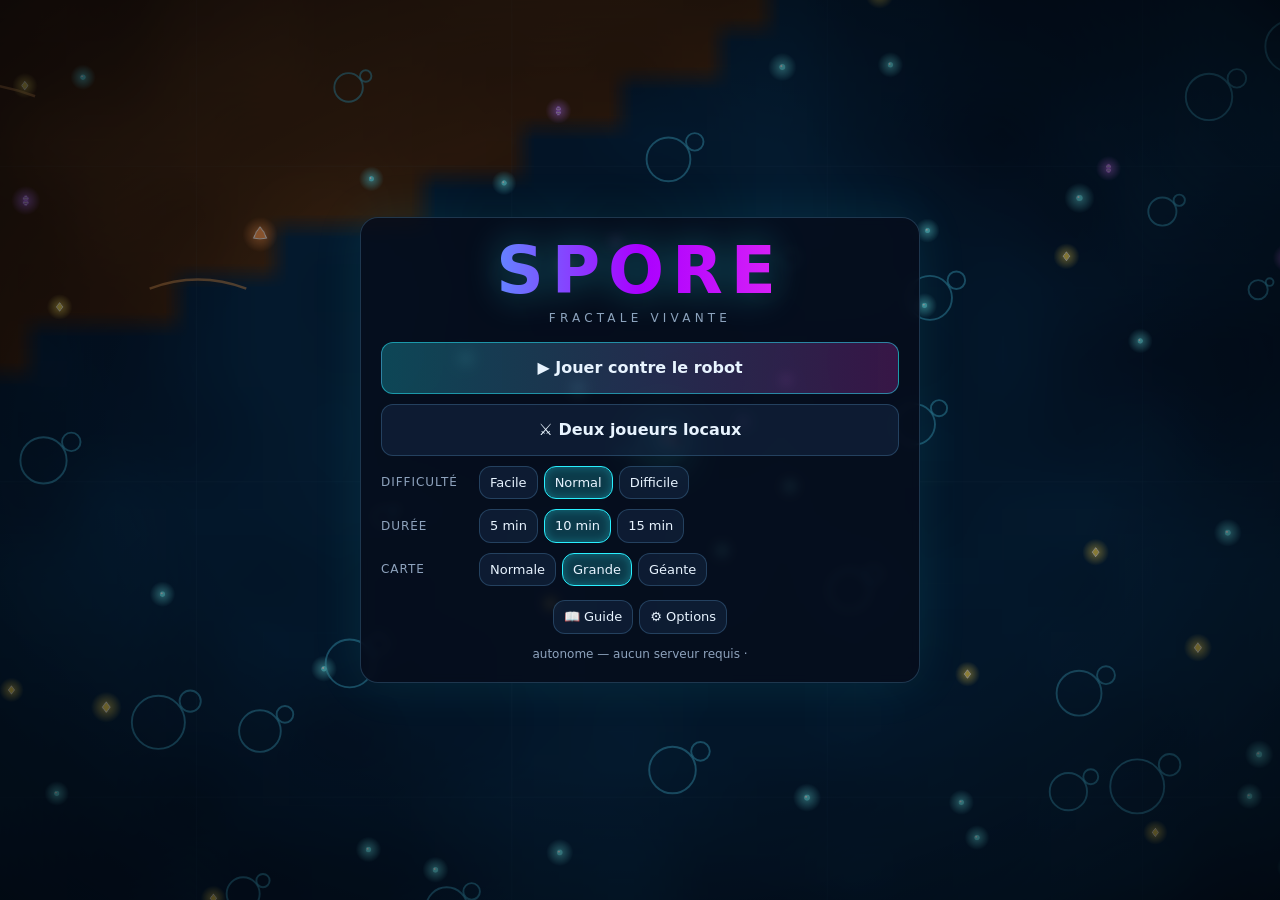
==== games/spore/index.html @ 977e498b "SPORE: Fractale Vivante — jeu autonome en un fichier (robot, 2 joueurs locaux, en ligne via SolunNet" ====
<!doctype html>
<html lang="fr">
<head>
<meta charset="utf-8">
<meta name="viewport" content="width=device-width,initial-scale=1,maximum-scale=1,user-scalable=no,viewport-fit=cover">
<meta name="theme-color" content="#05070f">
<title>SPORE: Fractale Vivante</title>
<style>
:root{--bg:#04060d;--c1:#29f0ff;--c2:#ff3df0;--ink:#e8f4ff;--dim:#8ea3bd;--panel:rgba(7,13,28,.82);--line:rgba(120,200,255,.22)}
*{box-sizing:border-box;margin:0;padding:0;-webkit-tap-highlight-color:transparent}
html,body{height:100%;background:var(--bg);color:var(--ink);font:14px/1.35 system-ui,-apple-system,"Segoe UI",Roboto,sans-serif;overflow:hidden;touch-action:none;user-select:none;-webkit-user-select:none}
#cv{position:fixed;inset:0;width:100%;height:100%;display:block}
#vig{position:fixed;inset:0;pointer-events:none;background:radial-gradient(ellipse at center,transparent 50%,rgba(0,0,0,.6) 100%)}
.hidden{display:none!important}
button{font:inherit;color:inherit;cursor:pointer;border:1px solid var(--line);background:rgba(20,40,70,.55);border-radius:12px;padding:10px 14px;transition:transform .08s,background .15s,border-color .15s,box-shadow .15s}
button:hover{background:rgba(40,80,130,.7);border-color:var(--c1);box-shadow:0 0 14px rgba(41,240,255,.25)}
button:active{transform:scale(.94);background:rgba(41,240,255,.28)}
button.sel{border-color:var(--c1);background:rgba(41,240,255,.2);box-shadow:inset 0 0 10px rgba(41,240,255,.3)}
.scr{position:fixed;inset:0;display:flex;align-items:center;justify-content:center;padding:16px;z-index:20;background:rgba(2,4,10,.45);overflow:auto}
.card{background:var(--panel);border:1px solid var(--line);border-radius:18px;padding:20px;max-width:560px;width:100%;box-shadow:0 0 50px rgba(41,240,255,.1);max-height:100%;overflow:auto;backdrop-filter:blur(4px)}
.logo{font-weight:900;letter-spacing:.12em;font-size:clamp(38px,11vw,66px);line-height:1;background:linear-gradient(90deg,var(--c1),#a0f,var(--c2));-webkit-background-clip:text;background-clip:text;color:transparent;filter:drop-shadow(0 0 18px rgba(41,240,255,.35));text-align:center}
.sub{text-align:center;letter-spacing:.35em;text-transform:uppercase;color:var(--dim);font-size:12px;margin:6px 0 16px}
.col{display:flex;flex-direction:column;gap:10px}
.row{display:flex;flex-wrap:wrap;gap:6px;align-items:center}
.row>span{min-width:92px;color:var(--dim);font-size:12px;text-transform:uppercase;letter-spacing:.08em}
.row button{padding:7px 10px;font-size:13px}
.big{font-size:16px;font-weight:700;padding:14px}
.big.p{background:linear-gradient(90deg,rgba(41,240,255,.25),rgba(255,61,240,.2));border-color:rgba(41,240,255,.5)}
.note{color:var(--dim);font-size:12px;text-align:center;margin-top:12px}
h2{font-size:20px;margin-bottom:10px;letter-spacing:.05em}
h3{font-size:14px;color:var(--c1);margin:12px 0 4px;text-transform:uppercase;letter-spacing:.1em}
.card p,.card li{color:#c9d8ea;font-size:13px;margin:3px 0}
.card ul{padding-left:18px}
kbd{background:rgba(255,255,255,.1);border:1px solid var(--line);border-radius:5px;padding:0 5px;font:12px monospace}
.grid3{display:grid;grid-template-columns:repeat(auto-fit,minmax(150px,1fr));gap:10px}
.mut{text-align:left;padding:14px;border-radius:14px;display:flex;flex-direction:column;gap:4px;min-height:96px}
.mut b{font-size:15px;color:#fff}.mut small{color:var(--dim)}.mut em{font-style:normal;color:var(--c1);font-size:12px}
.mut kbd{align-self:flex-start}
/* HUD */
#hud{position:fixed;inset:0;pointer-events:none;z-index:5}
#hud button{pointer-events:auto}
.phud{position:absolute;top:10px;left:10px;width:min(250px,44vw);background:var(--panel);border:1px solid var(--line);border-left:3px solid var(--tc);border-radius:12px;padding:8px 10px;font-size:12px}
.phud.r{left:auto;right:10px;border-left:1px solid var(--line);border-right:3px solid var(--tc)}
.ph-top{display:flex;justify-content:space-between;align-items:center;margin-bottom:4px}
.ph-top b{color:var(--tc);letter-spacing:.06em;text-transform:uppercase;font-size:12px}
.bar{height:8px;border-radius:5px;background:rgba(255,255,255,.08);margin:4px 0;position:relative;overflow:hidden}
.bar i{position:absolute;inset:0;width:0;border-radius:5px;transition:width .15s}
.bar.g{height:12px}.bar.g i{background:linear-gradient(90deg,var(--tc),#fff)}
.bar.g span{position:absolute;inset:0;font-size:9px;line-height:12px;text-align:center;color:#fff;font-weight:700;text-shadow:0 0 3px #000,0 0 2px #000}
.bar.hp i{background:linear-gradient(90deg,#ff4d6d,#ff9a7a)}.bar.en i{background:linear-gradient(90deg,#ffd23d,#fff59a)}.bar.co i{background:linear-gradient(90deg,#a46bff,#ff9a4d,#fff)}
.res{display:flex;gap:8px;flex-wrap:wrap;margin-top:4px;color:#cfe}
.res i{display:inline-block;width:8px;height:8px;border-radius:50%;margin-right:3px;box-shadow:0 0 6px currentColor}
.abil{display:flex;gap:6px;margin-top:5px;flex-wrap:wrap}
.chip{font-size:11px;padding:2px 6px;border-radius:6px;border:1px solid var(--line);background:rgba(255,255,255,.05);position:relative;overflow:hidden}
.chip.cd{color:#7a8899}
#top{position:absolute;top:10px;left:50%;transform:translateX(-50%);display:flex;flex-direction:column;align-items:center;gap:4px;max-width:34vw}
#clock{font:700 16px monospace;background:var(--panel);border:1px solid var(--line);border-radius:10px;padding:3px 10px}
.rv{background:var(--panel);border:1px solid var(--line);border-radius:10px;padding:4px 8px;font-size:11px;width:150px;max-width:34vw}
.rv .bar{height:6px;margin:3px 0 0}.rv .bar i{background:var(--tc)}
#mini{position:absolute;right:10px;top:10px;width:150px;height:150px;border-radius:12px;border:1px solid var(--line);background:#000;pointer-events:auto;cursor:pointer;transition:all .2s}
#mini.big{width:min(80vw,80vh);height:min(80vw,80vh);right:50%;top:50%;transform:translate(50%,-50%);z-index:9}
body.two #mini{right:50%;transform:translateX(50%);top:auto;bottom:10px;width:120px;height:120px}
body.two #mini.big{top:50%;bottom:auto;transform:translate(50%,-50%);width:min(80vw,80vh);height:min(80vw,80vh)}
body.two #top{top:auto;bottom:140px}
#obj{position:absolute;left:10px;bottom:10px;max-width:min(360px,60vw);font-size:12px;color:#cfe;background:var(--panel);border:1px solid var(--line);border-radius:10px;padding:6px 10px}
body.touch #obj,body.two #obj{display:none}
#tbtns{position:absolute;right:10px;top:168px;display:flex;flex-direction:column;gap:6px}
body.two #tbtns{top:auto;bottom:10px;right:auto;left:50%;transform:translateX(-50%) translateX(-110px);flex-direction:row}
#tbtns button{width:40px;height:40px;padding:0;border-radius:10px;font-size:16px;background:var(--panel)}
#keys{position:absolute;right:10px;bottom:10px;font-size:11px;color:var(--dim);background:var(--panel);border:1px solid var(--line);border-radius:10px;padding:6px 9px;max-width:330px}
body.touch #keys{display:none}
#banner{position:fixed;left:0;right:0;top:32%;text-align:center;z-index:15;pointer-events:none;opacity:0;transition:opacity .3s}
#banner.on{opacity:1}
#banner b{display:block;font-size:clamp(28px,8vw,56px);font-weight:900;letter-spacing:.12em;color:#fff;text-shadow:0 0 20px var(--c1),0 0 40px var(--c2)}
#banner small{letter-spacing:.3em;text-transform:uppercase;color:var(--c1)}
#toast{position:fixed;left:50%;top:70px;transform:translateX(-50%);z-index:16;pointer-events:none;display:flex;flex-direction:column;gap:4px;align-items:center}
#toast div{background:var(--panel);border:1px solid var(--line);border-radius:10px;padding:5px 12px;font-size:13px;animation:tf 3s forwards}
@keyframes tf{0%{opacity:0;transform:translateY(-6px)}10%,80%{opacity:1;transform:none}100%{opacity:0}}
/* touch */
.tpad{position:fixed;bottom:18px;right:18px;display:grid;grid-template-columns:repeat(2,68px);gap:12px;z-index:6;pointer-events:auto}
.tpad.p0s{right:calc(50% + 14px)}.tpad.p1s{right:auto;left:calc(50% + 14px)}
.tb{width:68px;height:68px;border-radius:50%;font-size:24px;padding:0;background:rgba(10,25,50,.6);border:2px solid var(--tc,var(--c1));color:#fff;position:relative;overflow:hidden;touch-action:none}
.tb.on{background:rgba(41,240,255,.35)}
.tb::after{content:"";position:absolute;inset:0;background:conic-gradient(rgba(0,0,0,.6) calc(var(--cd,0)*360deg),transparent 0);border-radius:50%}
.tb.atk{grid-column:2;grid-row:1/3;width:80px;height:80px;align-self:center;font-size:30px}
#swap{position:fixed;left:50%;bottom:18px;transform:translateX(-50%);z-index:6}
#small{position:fixed;inset:0;z-index:99;background:#000;display:flex;align-items:center;justify-content:center;text-align:center;padding:20px}
@media (max-width:600px){.phud{width:min(200px,48vw);padding:6px 8px;font-size:11px}#mini{width:110px;height:110px}#tbtns{top:126px}#tbtns button{width:36px;height:36px}.rv{width:110px}#top{top:150px;left:10px;transform:none;align-items:flex-start;max-width:40vw}#clock{font-size:13px}.res{gap:5px}}
@media (max-height:500px){.phud{padding:4px 8px}.bar{margin:2px 0}#mini{width:96px;height:96px}#tbtns{top:110px;flex-direction:row;right:110px;top:10px}.tb{width:56px;height:56px}.tb.atk{width:68px;height:68px}.tpad{grid-template-columns:repeat(2,56px)}}
</style>
</head>
<body>
<canvas id="cv"></canvas>
<div id="vig"></div>

<!-- MENU -->
<div id="menu" class="scr">
 <div class="card">
  <div class="logo">SPORE</div>
  <div class="sub">Fractale Vivante</div>
  <div class="col">
   <button class="big p" id="bBot">▶ Jouer contre le robot</button>
   <button class="big" id="bLocal">⚔ Deux joueurs locaux</button>
   <button class="big hidden" id="bOnline">🌐 Partie en ligne avec un ami</button>
   <div class="row"><span>Difficulté</span><button data-k="diff" data-v="facile">Facile</button><button data-k="diff" data-v="normal">Normal</button><button data-k="diff" data-v="difficile">Difficile</button></div>
   <div class="row"><span>Durée</span><button data-k="dur" data-v="5">5 min</button><button data-k="dur" data-v="10">10 min</button><button data-k="dur" data-v="15">15 min</button></div>
   <div class="row"><span>Carte</span><button data-k="map" data-v="normale">Normale</button><button data-k="map" data-v="grande">Grande</button><button data-k="map" data-v="geante">Géante</button></div>
   <div class="row" style="justify-content:center;margin-top:4px"><button id="bGuide">📖 Guide</button><button id="bOpt">⚙ Options</button></div>
  </div>
  <div class="note">autonome — aucun serveur requis · <span id="best"></span></div>
 </div>
</div>

<!-- CRÉATION -->
<div id="create" class="scr hidden"><div class="card"><h2 id="crT">Choisis ton organisme</h2><div class="grid3" id="crL"></div><div class="note" id="crN"></div></div></div>

<!-- ATTENTE EN LIGNE -->
<div id="waitS" class="scr hidden"><div class="card col" style="max-width:420px;text-align:center"><h2 id="waT">En attente de ton ami…</h2><p id="waP" style="color:var(--dim)"></p><div style="font-size:34px">⧗</div><button id="bWaitX">Annuler</button></div></div>

<!-- OPTIONS -->
<div id="opt" class="scr hidden"><div class="card col">
 <h2>Options</h2>
 <div class="row"><span>Apparence</span><button data-k="pal" data-v="neon">Néon</button><button data-k="pal" data-v="solaire">Solaire</button><button data-k="pal" data-v="jade">Jade</button><button data-k="pal" data-v="aurore">Aurore</button></div>
 <div class="row"><span>Graphismes</span><button data-k="perf" data-v="0">Riches</button><button data-k="perf" data-v="1">Mode performance</button></div>
 <div class="row"><span>Son</span><button data-k="mute" data-v="0">Activé</button><button data-k="mute" data-v="1">Muet</button></div>
 <div class="row"><span>Tactile</span><button data-k="touch" data-v="auto">Auto</button><button data-k="touch" data-v="1">Toujours</button><button data-k="touch" data-v="0">Jamais</button></div>
 <button class="big" data-close>Retour</button>
</div></div>

<!-- GUIDE -->
<div id="guide" class="scr hidden"><div class="card">
 <h2>Guide</h2>
 <p>Deux organismes naissent aux deux bouts d'une planète immense. Le premier à remplir sa <b>barre cosmique</b> au stade 5 gagne.</p>
 <h3>Les 5 stades</h3>
 <ul><li><b>Cellule</b> — absorbe les nutriments, mange les microbes plus petits que toi.</li>
 <li><b>Créature</b> — attaque (maintenir = attaque chargée), esquive, fragments génétiques.</li>
 <li><b>Tribu</b> — reste dans un nid pour le capturer : il te rapporte de la croissance.</li>
 <li><b>Civilisation</b> — ta base est fondée : choisis une technologie, défends-la.</li>
 <li><b>Espace</b> — cristaux cosmiques et portails remplissent la barre cosmique.</li></ul>
 <h3>Ressources</h3>
 <p><span style="color:#6ff7ff">● Nutriments</span> croissance · <span style="color:#c77dff">● Fragments</span> grosse croissance · <span style="color:#ffe45c">● Énergie</span> capacités · <span style="color:#ff9a4d">● Cristaux</span> progression finale</p>
 <h3>Victoire</h3>
 <ul><li>Barre cosmique pleine ; ou</li><li>rival vaincu 3 fois ; ou</li><li>70 % des nids tenus 60 s ; ou</li><li>meilleur score à la fin du temps.</li></ul>
 <h3>Contrôles</h3>
 <p>J1 : <kbd>ZQSD</kbd>/<kbd>WASD</kbd> · attaque <kbd>Espace</kbd> · dash <kbd>Maj</kbd>/<kbd>F</kbd> · capacité <kbd>E</kbd></p>
 <p>J2 : <kbd>flèches</kbd> · attaque <kbd>Entrée</kbd> · dash <kbd>L</kbd>/<kbd>Maj droite</kbd> · capacité <kbd>P</kbd></p>
 <p>Souris (solo) : maintenir clic gauche = se déplacer, clic droit = attaque. Molette = zoom. <kbd>Échap</kbd> = pause.</p>
 <p>Mobile : joystick n'importe où à gauche, boutons ⚔ » ✦ à droite. Pincer pour zoomer.</p>
 <h3>Capacité ✦</h3>
 <p>Par défaut <b>Sonar</b> : révèle le rival 5 s. Les mutations Spores explosives ou Portail court la remplacent.</p>
 <button class="big" data-close style="margin-top:12px;width:100%">Compris</button>
</div></div>

<!-- MUTATION / TECH -->
<div id="mutS" class="scr hidden"><div class="card" style="max-width:640px"><div style="text-align:center"><small id="muS" style="letter-spacing:.3em;color:var(--c1);text-transform:uppercase"></small><h2 id="muT"></h2><p id="muP" style="color:var(--dim)"></p></div><div class="grid3" id="muL" style="margin-top:12px"></div></div></div>

<!-- PAUSE -->
<div id="pauseS" class="scr hidden"><div class="card col" style="max-width:360px"><h2 style="text-align:center">Pause</h2><button class="big p" id="bResume">Reprendre</button><div id="abandon" class="col"></div><button id="bMenu">Retour au menu</button></div></div>

<!-- FIN -->
<div id="endS" class="scr hidden"><div class="card" style="max-width:480px;text-align:center"><div class="logo" id="enW" style="font-size:clamp(28px,8vw,46px)"></div><p id="enR" style="margin:8px 0 12px;color:var(--dim)"></p><div id="enT"></div><div class="row" style="justify-content:center;margin-top:14px"><button class="big p" id="bAgain">↻ Rejouer</button><button class="big" id="bMenu2">Menu</button></div></div></div>

<div id="hud" class="hidden">
 <div id="phuds"></div>
 <div id="top"><div id="clock">10:00</div><div id="rivals"></div></div>
 <canvas id="mini" width="300" height="300" title="Carte"></canvas>
 <div id="tbtns"><button id="hPause" title="Pause">⏸</button><button id="hMap" title="Carte">🗺</button><button id="hZin" title="Zoom +">＋</button><button id="hZout" title="Zoom −">－</button><button id="hMute" title="Son">🔊</button></div>
 <div id="obj"></div>
 <div id="keys"></div>
</div>
<div id="pads"></div>
<button id="swap" class="hidden">⇄ Passer le contrôle</button>
<div id="banner"><small id="bnS"></small><b id="bnB"></b></div>
<div id="toast"></div>
<div id="small" class="hidden"><div><b>Écran trop petit</b><br><small>Agrandis la fenêtre ou tourne l'appareil.</small></div></div>

<script>
'use strict';
// ============ 1. CONSTANTES ET CONFIGURATION ============
const TAU=Math.PI*2;
const STAGE_N=['','Cellule','Créature','Tribu','Civilisation','Espace'];
const STAGE_REQ=[0,0,120,300,520,780];
const PALIERS=[50,120,200,300,410,520,650,780,920,1080,1260,1460,1700];
const OBJ=['','Absorbe les nutriments et mange les microbes plus petits. Évite les gros prédateurs.','Chasse les créatures (attaque, maintiens pour charger) et récolte des fragments génétiques.','Capture les nids : reste dans l\'anneau d\'un nid pour le prendre. Il te rapporte de la croissance.','Ta base est fondée. Défends-la et attaque la base adverse si tu peux.','Récolte les cristaux cosmiques et traverse les portails : remplis la barre cosmique !'];
const RES=[{n:'Nutriments',c:'#6ff7ff'},{n:'Fragments',c:'#c77dff'},{n:'Énergie',c:'#ffe45c'},{n:'Cristaux',c:'#ff9a4d'}];
const BIO=[
 {n:'Bouillon azuré',a:[4,22,44],b:[8,52,86],d:'#4fd8ff'},
 {n:'Jungle fongique',a:[26,8,44],b:[62,20,88],d:'#c56bff'},
 {n:'Désert de silice',a:[48,24,8],b:[92,54,20],d:'#ffae5c'},
 {n:'Marais toxique',a:[8,36,16],b:[26,74,26],d:'#8bff5c'},
 {n:'Plaine biomécanique',a:[10,22,34],b:[26,48,66],d:'#5cf0ff'},
 {n:'Zone cosmique',a:[6,4,22],b:[30,16,64],d:'#ffffff'}];
const RES_W=[[.72,.14,.14,0],[.5,.33,.14,.03],[.38,.1,.36,.16],[.34,.4,.1,.16],[.36,.3,.3,.04],[.12,.12,.18,.58]];
const PALS={neon:['#29f0ff','#ff3df0'],solaire:['#29f0ff','#ff8a2a'],jade:['#3dffa0','#ff5ca8'],aurore:['#8fa8ff','#ffd23d']};
const ARCH={
 equilibree:{n:'Équilibrée',d:'Bonne en tout.',spd:1,arm:1,atk:1,har:1,hp:100},
 rapide:{n:'Rapide',d:'Vitesse +20 %, défense −15 %.',spd:1.2,arm:.85,atk:.95,har:1,hp:95},
 defensive:{n:'Défensive',d:'Défense +30 %, vitalité +20 %, vitesse −10 %.',spd:.9,arm:1.3,atk:.95,har:1,hp:120},
 predatrice:{n:'Prédatrice',d:'Attaque +30 %, récolte −10 %.',spd:1,arm:1,atk:1.3,har:.9,hp:100},
 collectrice:{n:'Collectrice',d:'Récolte +30 %, attaque −15 %.',spd:1,arm:1,atk:.85,har:1.3,hp:100}};
const MUTS=[
 {id:'prop',n:'Membrane propulsive',d:'Vitesse +15 %.',v:'fins',f:s=>{s.spd*=1.15}},
 {id:'cara',n:'Carapace dense',d:'Défense +20 %, vitesse −8 %.',v:'shell',f:s=>{s.arm*=1.2;s.spd*=.92}},
 {id:'mand',n:'Mandibules',d:'Attaque +25 %.',v:'mand',f:s=>{s.atk*=1.25}},
 {id:'ant',n:'Antennes',d:'Rayon de vision +25 %.',v:'ant',f:s=>{s.vis*=1.25}},
 {id:'sac',n:'Sacs énergétiques',d:'Énergie max +30 %.',v:'sacs',f:s=>{s.enMax*=1.3}},
 {id:'cil',n:'Cils collecteurs',d:'Récolte +20 %.',v:'cils',f:s=>{s.har*=1.2}},
 {id:'camo',n:'Camouflage',d:'Presque invisible pour le rival quand tu avances lentement.',v:'camo',u:1,f:s=>{s.camo=1}},
 {id:'regen',n:'Noyau régénérant',d:'Récupère 1,5 vitalité par seconde.',v:'core',f:s=>{s.reg+=1.5}},
 {id:'spore',n:'Spores explosives',d:'Capacité ✦ : explosion de zone.',v:'spores',u:1,f:s=>{s.abil='spore'}},
 {id:'port',n:'Portail court',d:'Capacité ✦ : téléportation vers l\'avant.',v:'ring',u:1,f:s=>{s.abil='blink'}},
 {id:'vita',n:'Cytoplasme épais',d:'Vitalité max +25 %.',v:'thick',f:s=>{s.hpMax*=1.25}},
 {id:'epin',n:'Épines dorsales',d:'Renvoie 30 % des dégâts reçus au contact.',v:'spines',f:s=>{s.thorn+=.3}}];
const MUT_BY={};MUTS.forEach(m=>MUT_BY[m.id]=m);
const TECH=[{id:'ext',n:'Extraction',d:'Récolte +25 %, la base produit deux fois plus.'},{id:'def',n:'Défense',d:'Défense +15 %, la base tire sur les ennemis proches.'},{id:'prop',n:'Propulsion',d:'Vitesse +12 %, dash rechargé 40 % plus vite.'}];
const DIFF={facile:{think:.42,err:.3,harv:.85,aggr:.1,flee:.25,ping:0,plan:0},normal:{think:.25,err:.06,harv:1,aggr:.5,flee:.35,ping:0,plan:0},difficile:{think:.15,err:0,harv:1,aggr:.85,flee:.4,ping:1,plan:1}};
const GM={5:.55,10:.29,15:.2};
const MAPS={normale:5000,grande:6000,geante:8000};
const SPD_ST=[0,1,1,1.05,1.1,1.25],ZST=[1,1.05,.9,.78,.68,.58];
const ABIL={sonar:{n:'Sonar',cost:20,cd:9},spore:{n:'Spores',cost:30,cd:6},blink:{n:'Portail',cost:25,cd:6}};
const KEYS=[{up:['KeyW'],down:['KeyS'],left:['KeyA'],right:['KeyD'],atk:['Space'],dash:['ShiftLeft','KeyF'],abil:['KeyE']},
 {up:['ArrowUp'],down:['ArrowDown'],left:['ArrowLeft'],right:['ArrowRight'],atk:['Enter','NumpadEnter'],dash:['ShiftRight','KeyL','Numpad0'],abil:['KeyP']}];

// ============ 2. ÉTAT GLOBAL ============
let G=null,cv,ctx,mini,mctx,W=0,H=0,DPR=1,Q=2,uz=1;
const $=s=>document.querySelector(s);
const LS={get(k,d){try{const v=localStorage.getItem('spore_'+k);return v?JSON.parse(v):d}catch(e){return d}},set(k,v){try{localStorage.setItem('spore_'+k,JSON.stringify(v))}catch(e){}}};
const prefs=Object.assign({diff:'normal',dur:10,map:'grande',pal:'neon',perf:0,mute:0,touch:'auto'},LS.get('prefs',{}));
const stats=Object.assign({games:0,wins:0,best:0},LS.get('stats',{}));
const isTouch=()=>prefs.touch==='1'||(prefs.touch==='auto'&&(matchMedia('(pointer:coarse)').matches||'ontouchstart' in window));

// ============ 3. PSEUDO-ALÉATOIRE AVEC GRAINE ============
function mulberry(a){return function(){a|=0;a=a+0x6D2B79F5|0;let t=Math.imul(a^a>>>15,1|a);t=t+Math.imul(t^t>>>7,61|t)^t;return((t^t>>>14)>>>0)/4294967296}}
function hash2(x,y,s){let h=(x*374761393+y*668265263+s*982451653)|0;h=Math.imul(h^h>>>13,1274126177);return((h^h>>>16)>>>0)/4294967296}
function vnoise(x,y,s){const xi=Math.floor(x),yi=Math.floor(y),xf=x-xi,yf=y-yi,u=xf*xf*(3-2*xf),v=yf*yf*(3-2*yf);const a=hash2(xi,yi,s),b=hash2(xi+1,yi,s),c=hash2(xi,yi+1,s),d=hash2(xi+1,yi+1,s);return a+(b-a)*u+(c-a)*v+(a-b-c+d)*u*v}
const clamp=(v,a,b)=>v<a?a:v>b?b:v,lerp=(a,b,t)=>a+(b-a)*t,d2=(ax,ay,bx,by)=>(ax-bx)*(ax-bx)+(ay-by)*(ay-by);
function angLerp(a,b,t){let d=(b-a)%TAU;if(d>Math.PI)d-=TAU;if(d<-Math.PI)d+=TAU;return a+d*clamp(t,0,1)}
function hexA(h,a){const n=parseInt(h.slice(1),16);return`rgba(${n>>16},${n>>8&255},${n&255},${a})`}
function shade(h,f){const n=parseInt(h.slice(1),16);const c=x=>clamp(Math.round(x*f),0,255);return`rgb(${c(n>>16)},${c(n>>8&255)},${c(n&255)})`}

// ============ 4. GÉNÉRATION DU MONDE ============
function genWorld(){
 const Wd=G.W,rng=G.rng,n=6,C=[];
 for(let j=0;j<n;j++)for(let i=0;i<n;i++){
  const idx=j*n+i,mir=(n-1-j)*n+(n-1-i);if(idx>mir)continue;
  const fx=(i+.2+.6*rng())/n,fy=(j+.2+.6*rng())/n;
  const dS=Math.min(Math.hypot(fx-.1,fy-.9),Math.hypot(fx-.9,fy-.1)),dC=Math.hypot(fx-.5,fy-.5),dK=Math.min(Math.hypot(fx,fy),Math.hypot(1-fx,1-fy));
  const b=dS<.2?0:(dC<.17||dK<.2)?5:1+Math.floor(rng()*4);
  C.push({x:fx*Wd,y:fy*Wd,b,m:0});if(mir!==idx)C.push({x:(1-fx)*Wd,y:(1-fy)*Wd,b,m:1});
 }
 for(let b=1;b<=4;b++)if(!C.some(c=>c.b===b)){const cand=C.filter(c=>c.b>=1&&c.b<=4&&C.filter(o=>o.b===c.b).length>2);if(cand.length){const t=cand[0].b;let k=0;for(const c of C)if(c.b===t&&k<2){c.b=b;k++}}}
 const BN=128,cell=Wd/BN,grid=new Uint8Array(BN*BN),s=G.seed%9973;
 for(let y=0;y<BN;y++)for(let x=0;x<BN;x++){
  const id=y*BN+x,mid=(BN-1-y)*BN+(BN-1-x);if(id>mid)continue;
  let wx=(x+.5)*cell,wy=(y+.5)*cell;const nx=wx,ny=wy;
  wx+=(vnoise(nx/900,ny/900,s)-.5)*800;wy+=(vnoise(nx/900+50,ny/900+50,s+1)-.5)*800;
  let best=1e18,b=0;for(const c of C){const d=d2(c.x,c.y,wx,wy);if(d<best){best=d;b=c.b}}
  grid[id]=b;grid[mid]=b;
 }
 G.BN=BN;G.bgrid=grid;
 // fond pré-rendu
 const N=256,bc=document.createElement('canvas');bc.width=bc.height=N;const bx=bc.getContext('2d'),img=bx.createImageData(N,N),D=img.data,k=Wd/N;
 for(let y=0;y<N;y++)for(let x=0;x<N;x++){
  const b=biomeAt((x+.5)*k,(y+.5)*k),B=BIO[b];const t=vnoise(x/9,y/9,s+7)*.7+vnoise(x/3,y/3,s+9)*.3;
  const o=(y*N+x)*4;D[o]=lerp(B.a[0],B.b[0],t);D[o+1]=lerp(B.a[1],B.b[1],t);D[o+2]=lerp(B.a[2],B.b[2],t);D[o+3]=255;
  if(b===5&&hash2(x,y,s)>.985){D[o]=D[o+1]=D[o+2]=200}
 }
 bx.putImageData(img,0,0);G.bgc=bc;
 // dangers (toxique / brume) — symétriques
 G.haz=[];const TS=420,nt=Math.ceil(Wd/TS);
 for(let ty=0;ty<nt;ty++)for(let tx=0;tx<nt;tx++){
  if(ty*nt+tx>(nt-1-ty)*nt+(nt-1-tx))continue;
  const cx=(tx+.5)*TS,cy=(ty+.5)*TS,b=biomeAt(cx,cy);
  if((b===3&&rng()<.5)||(b===1&&rng()<.42)){const h={x:cx+(rng()-.5)*TS*.6,y:cy+(rng()-.5)*TS*.6,r:b===3?80+rng()*90:110+rng()*80,t:b===3?'tox':'mist'};
   if(d2(h.x,h.y,Wd*.1,Wd*.9)<600*600||d2(h.x,h.y,Wd*.9,Wd*.1)<600*600)continue;
   G.haz.push(h,{x:Wd-h.x,y:Wd-h.y,r:h.r,t:h.t})}
 }
 // ressources (tableaux réutilisables)
 const half=Math.round(Wd*Wd*6e-5/2),NR=half*2;
 G.NR=NR;G.rx=new Float32Array(NR);G.ry=new Float32Array(NR);G.rt=new Uint8Array(NR);G.ra=new Uint8Array(NR);G.rph=new Float32Array(NR);
 for(let i=0;i<half;i++){
  let x,y,tries=0;do{x=60+rng()*(Wd-120);y=60+rng()*(Wd-120);tries++}while(tries<5&&inHaz(x,y,'tox'));
  const b=biomeAt(x,y),w=RES_W[b];let r=rng(),t=0;while(t<3&&r>w[t]){r-=w[t];t++}
  const dc=Math.hypot(x-Wd/2,y-Wd/2)/Wd;if(t===0&&dc<.25&&rng()<.25)t=1;
  setRes(i,x,y,t);setRes(i+half,Wd-x,Wd-y,t);
 }
 G.RC=250;G.RGW=Math.ceil(Wd/G.RC);G.rgrid=[];for(let i=0;i<G.RGW*G.RGW;i++)G.rgrid.push([]);
 for(let i=0;i<NR;i++)G.rgrid[Math.floor(G.ry[i]/G.RC)*G.RGW+Math.floor(G.rx[i]/G.RC)].push(i);
 G.dead=[];
 // nids, portails
 const P=(fx,fy)=>({x:fx*Wd,y:fy*Wd});
 G.nests=[P(.5,.5),P(.3,.3),P(.7,.7),P(.3,.6),P(.7,.4)].map(p=>({x:p.x,y:p.y,owner:-1,cap:-1,prog:0,pcd:2}));
 G.portals=[P(.44,.56),P(.56,.44),P(.12,.12),P(.88,.88),P(.5,.14),P(.5,.86)].map((p,i)=>({x:p.x,y:p.y,ph:i}));
 // créatures neutres / hostiles
 G.npcs=[];const nh=Math.round(Wd*Wd*5.5e-6/2);
 for(let i=0;i<nh;i++){const x=100+rng()*(Wd-200),y=100+rng()*(Wd-200);if(d2(x,y,Wd*.1,Wd*.9)<450*450||d2(x,y,Wd*.9,Wd*.1)<450*450){i--;continue}
  const b=biomeAt(x,y),tier=clamp([1,2,2,3,3,4][b]+(rng()<.3?1:0)-(rng()<.15?1:0),1,5),r=rng();
  G.npcs.push(mkNpc(x,y,b,tier,r),mkNpc(Wd-x,Wd-y,b,tier,r))}
}
function setRes(i,x,y,t){G.rx[i]=x;G.ry[i]=y;G.rt[i]=t;G.ra[i]=1;G.rph[i]=Math.random()*TAU}
function mkNpc(x,y,b,tier,r){return{x,y,hx:x,hy:y,vx:0,vy:0,tx:x,ty:y,b,tier,r:7+tier*6+r*4,hp:15*Math.pow(tier,1.5),hpMax:15*Math.pow(tier,1.5),spd:85+tier*12,ang:0,think:Math.random(),alive:1,respT:0,hurtT:0,bite:0,mode:0,tgt:null,ph:Math.random()*TAU}}
function biomeAt(x,y){const BN=G.BN,c=G.W/BN;return G.bgrid[clamp(Math.floor(y/c),0,BN-1)*BN+clamp(Math.floor(x/c),0,BN-1)]}
function inHaz(x,y,t){for(const h of G.haz)if(h.t===t&&d2(x,y,h.x,h.y)<h.r*h.r)return h;return null}

// ============ 5. ENTITÉS ET COLLISIONS ============
function queryRes(x,y,rad,fn){const RC=G.RC,gw=G.RGW,x0=clamp(Math.floor((x-rad)/RC),0,gw-1),x1=clamp(Math.floor((x+rad)/RC),0,gw-1),y0=clamp(Math.floor((y-rad)/RC),0,gw-1),y1=clamp(Math.floor((y+rad)/RC),0,gw-1);
 for(let gy=y0;gy<=y1;gy++)for(let gx=x0;gx<=x1;gx++){const L=G.rgrid[gy*gw+gx];for(let k=0;k<L.length;k++){const i=L[k];if(G.ra[i])fn(i)}}}
// particules (pool fixe)
const PMAX=400;const PT={x:new Float32Array(PMAX),y:new Float32Array(PMAX),vx:new Float32Array(PMAX),vy:new Float32Array(PMAX),l:new Float32Array(PMAX),m:new Float32Array(PMAX),s:new Float32Array(PMAX),c:new Array(PMAX).fill('#fff')};let pN=0,pHead=0;
function spark(x,y,n,col,spd,life,size){if(G&&G.net==='host'&&G.spq.length<40)G.spq.push([Math.round(x),Math.round(y),n,col,spd,life,size]);const lim=Q===0?90:Q===1?220:PMAX;for(let k=0;k<n;k++){let i;if(pN<lim){i=pN++}else{i=pHead;pHead=(pHead+1)%lim}const a=Math.random()*TAU,v=spd*(.3+Math.random()*.7);PT.x[i]=x;PT.y[i]=y;PT.vx[i]=Math.cos(a)*v;PT.vy[i]=Math.sin(a)*v;PT.l[i]=PT.m[i]=life*(.6+Math.random()*.4);PT.s[i]=size*(.6+Math.random()*.6);PT.c[i]=col}}
function updParts(dt){for(let i=0;i<pN;i++){if(PT.l[i]<=0)continue;PT.l[i]-=dt;PT.x[i]+=PT.vx[i]*dt;PT.y[i]+=PT.vy[i]*dt;PT.vx[i]*=.96;PT.vy[i]*=.96}}
const floats=[];function floater(x,y,txt,col){if(G&&G.net==='host'&&G.flq.length<20)G.flq.push([Math.round(x),Math.round(y),txt,col]);if(floats.length>40)floats.shift();floats.push({x,y,txt,col,t:1.3})}
const fx=[];function addFx(o){if(G&&G.net==='host'&&G.fxq.length<20)G.fxq.push(Object.assign({},o));if(fx.length>40)fx.shift();o.t0=o.t;fx.push(o)}

// ============ 6. JOUEUR ============
function mkPlayer(id,arch,bot){const sp=id===0?[.1,.9]:[.9,.1];const p={id,arch,isBot:bot,name:bot?'Robot':'Joueur '+(id+1),color:PALS[prefs.pal][id],
 x:sp[0]*G.W,y:sp[1]*G.W,sx:sp[0]*G.W,sy:sp[1]*G.W,vx:0,vy:0,ang:id?Math.PI*.75:-Math.PI*.25,growth:0,stage:1,hp:100,en:60,cosmic:0,lives:3,kills:0,npcKills:0,collected:[0,0,0,0],
 muts:[],tech:null,cd:{atk:0,dash:0,abil:0},dashT:0,invT:2,hurtT:0,charge:0,atkAnim:0,palIdx:0,pendingMut:0,pendingTech:0,dead:0,respT:0,sonarT:0,ping:null,nestT:0,portCd:0,mutFx:0,walk:0,
 ctrl:{mx:0,my:0,atk:0,dashQ:0,abilQ:0,prevAtk:0},ai:{t:0,state:'EXPLORE',tx:0,ty:0,rx:-1,ry:-1,rt:-99,seen:new Uint8Array(100),aggr:0,atk:0,tgtN:null,charge:0},r:18,s:null,vf:{}};
 recalc(p);p.hp=p.s.hpMax;return p}
function recalc(p){const a=ARCH[p.arch],s={spd:a.spd,arm:a.arm,atk:a.atk,vis:1,enMax:100,har:a.har,camo:0,reg:0,abil:'sonar',hpMax:a.hp,thorn:0},vf={};
 for(const id of p.muts){const m=MUT_BY[id];m.f(s);vf[m.v]=(vf[m.v]||0)+1}
 if(p.tech==='ext')s.har*=1.25;if(p.tech==='def')s.arm*=1.15;if(p.tech==='prop')s.spd*=1.12;
 if(p.isBot&&G)s.har*=DIFF[G.diff].harv;
 s.hpMax*=1+.35*(p.stage-1);const ratio=p.s?p.hp/p.s.hpMax:1;p.s=s;p.vf=vf;p.hp=Math.min(s.hpMax,s.hpMax*ratio)}
const rival=p=>G.players[1-p.id];
const isLocal=p=>G.mode==='online'?p.id===G.seat:G.mode==='local'?true:!p.isBot;
const mySeat=()=>G.mode==='online'?G.seat:G.mode==='local'?G.active:0;
const visionOf=p=>420*p.s.vis*(1+.15*(p.stage-1));
function camoOf(p){if(inHaz(p.x,p.y,'mist'))return 1;return p.s.camo&&Math.hypot(p.vx,p.vy)<120?1:0}
function canSee(v,t){if(t.dead)return false;if(v.sonarT>0)return true;const r=visionOf(v)*(camoOf(t)?.35:1);return d2(v.x,v.y,t.x,t.y)<r*r}
function power(p){return p.stage*100+p.growth*.25+p.hp*.6+p.s.atk*40+p.s.arm*30}
function gain(p,g){if(g<=0)return;p.growth+=g*G.gm;while(p.palIdx<PALIERS.length&&p.growth>=PALIERS[p.palIdx]){p.palIdx++;p.pendingMut++}
 while(p.stage<5&&p.growth>=STAGE_REQ[p.stage+1])stageUp(p)}
function addCosmic(p,c){if(p.stage<5)return;p.cosmic=Math.min(100,p.cosmic+c*G.gm)}
function stageUp(p){p.stage++;recalc(p);p.hp=p.s.hpMax;p.en=p.s.enMax;spark(p.x,p.y,50,p.color,260,1.2,5);addFx({k:'ring',x:p.x,y:p.y,r:p.r*4,c:p.color,t:1});sfx('up');
 if(p.stage===4){G.bases[p.id]={owner:p.id,x:p.x,y:p.y,hp:400,hpMax:400,alive:1,hitT:0,cd:0,rebT:0};p.pendingTech=1}
 if(G.demo)return;
 if(!p.isBot)banner(STAGE_N[p.stage],'Stade '+p.stage+(G.mode==='local'?' · '+p.name:''));
 else toast('Le robot atteint le stade '+p.stage+' — '+STAGE_N[p.stage]);
 if(G.mode==='local'&&p.isBot===false)toast(p.name+' : stade '+p.stage)}
function applyMut(p,id){p.muts.push(id);p.pendingMut=Math.max(0,p.pendingMut-1);recalc(p);p.mutFx=1.2;spark(p.x,p.y,30,'#ffffff',200,.9,3);addFx({k:'ring',x:p.x,y:p.y,r:p.r*3,c:'#fff',t:.8});sfx('mut')}
function applyTech(p,id){p.tech=id;p.pendingTech=0;recalc(p);sfx('mut')}
function mutChoices(p){const pool=MUTS.filter(m=>!(m.u&&p.muts.includes(m.id))),out=[];while(out.length<3&&pool.length)out.push(pool.splice(Math.floor(Math.random()*pool.length),1)[0]);return out}
function hurt(t,dmg,src){if(t.dead||t.invT>0||t.dashT>0)return 0;const d=dmg/t.s.arm;t.hp-=d;t.hurtT=.25;
 floater(t.x,t.y-t.r,'-'+Math.round(d),'#ff6b7d');
 if(src&&t.s.thorn&&src!==t){const td=d*t.s.thorn;if(src.s){if(!src.dead&&src.invT<=0){src.hp-=td/src.s.arm;src.hurtT=.15;if(src.hp<=0)die(src,t)}}else if(src.alive){src.hp-=td;src.hurtT=.15;if(src.hp<=0)killNpc(src,t)}}
 if(src&&src.id!==undefined&&src!==t&&t.isBot)t.ai.aggr+=1;
 if(t.hp<=0)die(t,src);return d}
function die(p,src){const o=rival(p),byRival=src===o||(src===null&&!p.inTox);p.dead=1;p.respT=byRival?3:5;if(byRival)p.lives--;p.hp=0;spark(p.x,p.y,70,p.color,320,1.4,5);addFx({k:'ring',x:p.x,y:p.y,r:p.r*5,c:'#ff4d6d',t:1});sfx('die');
 if(src===o){o.kills++;gain(o,40);addCosmic(o,12)}
 p.growth=Math.max(STAGE_REQ[p.stage],p.growth*.85);
 if(!G.demo)toast(p.name+(byRival?' est vaincu par son rival'+(p.lives>0?' — vies : '+p.lives:''):' est terrassé par l’écosystème (−15 % croissance)'))}
function respawn(p){const b=G.bases[p.id];const sp=b&&b.alive?b:{x:p.sx,y:p.sy};p.x=sp.x+30;p.y=sp.y+30;p.vx=p.vy=0;p.dead=0;p.hp=p.s.hpMax;p.en=p.s.enMax*.5;p.invT=2.5;spark(p.x,p.y,30,p.color,180,1,4)}

function doAttack(p,charged){if(p.cd.atk>0||p.dead)return;if(charged&&p.en<10)charged=false;if(charged)p.en-=10;
 p.cd.atk=charged?.8:.42;p.atkAnim=.25;p.atkCh=charged;sfx('atk');
 const range=p.r+38+(charged?45:0)+p.stage*4,dmg=14*p.s.atk*(1+.3*(p.stage-1))*(charged?2.2:1),cone=charged?Math.PI:1.25;
 addFx({k:'swipe',x:p.x,y:p.y,a:p.ang,r:range,cone,c:p.color,t:.22});
 const hit=(x,y,r)=>{const dx=x-p.x,dy=y-p.y,d=Math.hypot(dx,dy);if(d>range+r)return false;let da=Math.atan2(dy,dx)-p.ang;da=Math.atan2(Math.sin(da),Math.cos(da));return Math.abs(da)<cone||d<p.r+r};
 const o=rival(p);if(!o.dead&&hit(o.x,o.y,o.r)){hurt(o,dmg,p);spark(o.x,o.y,12,o.color,180,.5,3)}
 for(const n of G.npcs)if(n.alive&&hit(n.x,n.y,n.r))hitNpc(n,dmg,p);
 const b=G.bases[o.id];if(b&&b.alive&&hit(b.x,b.y,60))hitBase(b,dmg*.8,p)}
function hitNpc(n,dmg,p){n.hp-=dmg;n.hurtT=.2;n.mode=n.tier>=p.stage-1?1:2;n.tgt=p;spark(n.x,n.y,6,'#fff',140,.4,2);if(n.hp<=0)killNpc(n,p)}
function killNpc(n,p){n.alive=0;n.respT=G.time+18+Math.random()*12;spark(n.x,n.y,22,BIO[n.b].d,200,.8,3);if(!p||p.id===undefined)return;
 p.npcKills++;p.collected[1]+=n.tier;gain(p,4*n.tier*p.s.har);floater(n.x,n.y,'+'+n.tier+' ⧉','#c77dff');sfx('eat')}
function hitBase(b,dmg,p){b.hp-=dmg;b.hitT=5;spark(b.x,b.y,8,'#fff',160,.5,3);if(b.hp<=0){b.alive=0;b.rebT=30;const o=G.players[b.owner];o.growth=Math.max(STAGE_REQ[o.stage],o.growth*.9);gain(p,30);addCosmic(p,8);spark(b.x,b.y,80,o.color,300,1.5,5);sfx('die');toast('La base de '+o.name+' est détruite !')}}
function useAbil(p){const A=ABIL[p.s.abil];if(p.cd.abil>0||p.en<A.cost||p.dead)return;p.en-=A.cost;p.cd.abil=A.cd;const o=rival(p);
 if(p.s.abil==='sonar'){p.sonarT=5;addFx({k:'ring',x:p.x,y:p.y,r:visionOf(p)*1.4,c:p.color,t:1.2});sfx('sonar')}
 else if(p.s.abil==='spore'){const R=170+p.r;addFx({k:'boom',x:p.x,y:p.y,r:R,c:'#c6ff5c',t:.6});spark(p.x,p.y,60,'#c6ff5c',R*2,.7,4);sfx('boom');const dmg=24*p.s.atk*(1+.25*(p.stage-1));
  if(!o.dead&&d2(o.x,o.y,p.x,p.y)<(R+o.r)**2)hurt(o,dmg,p);for(const n of G.npcs)if(n.alive&&d2(n.x,n.y,p.x,p.y)<(R+n.r)**2)hitNpc(n,dmg,p);const b=G.bases[o.id];if(b&&b.alive&&d2(b.x,b.y,p.x,p.y)<(R+60)**2)hitBase(b,dmg,p)}
 else{const dx=Math.cos(p.ang),dy=Math.sin(p.ang);spark(p.x,p.y,25,'#b48cff',200,.6,3);p.x=clamp(p.x+dx*430,p.r,G.W-p.r);p.y=clamp(p.y+dy*430,p.r,G.W-p.r);p.invT=Math.max(p.invT,.3);spark(p.x,p.y,25,'#b48cff',200,.6,3);addFx({k:'ring',x:p.x,y:p.y,r:p.r*3,c:'#b48cff',t:.5});sfx('dash')}}
function doDash(p){if(p.cd.dash>0||p.en<12||p.dead)return;p.en-=12;p.cd.dash=p.tech==='prop'?.9:1.5;p.dashT=.22;
 const l=Math.hypot(p.ctrl.mx,p.ctrl.my),a=l>.1?Math.atan2(p.ctrl.my,p.ctrl.mx):p.ang,v=maxSpd(p)*(p.stage>=5?3.4:2.9);p.vx=Math.cos(a)*v;p.vy=Math.sin(a)*v;spark(p.x,p.y,14,p.color,120,.5,3);sfx('dash')}
const maxSpd=p=>210*p.s.spd*SPD_ST[p.stage]*(p.inTox?.85:1);
function updPlayer(p,dt){
 for(const k in p.cd)p.cd[k]=Math.max(0,p.cd[k]-dt);
 p.invT=Math.max(0,p.invT-dt);p.hurtT=Math.max(0,p.hurtT-dt);p.atkAnim=Math.max(0,p.atkAnim-dt);p.sonarT=Math.max(0,p.sonarT-dt);p.mutFx=Math.max(0,p.mutFx-dt);p.portCd=Math.max(0,p.portCd-dt);
 if(p.dead){p.respT-=dt;if(p.respT<=0&&p.lives>0)respawn(p);return}
 const c=p.ctrl;
 // attaque : maintenir = chargée (stade ≥ 2)
 if(c.atk){p.charge+=dt}else{if(c.prevAtk)doAttack(p,p.charge>.55&&p.stage>=2);p.charge=0}c.prevAtk=c.atk;
 if(c.dashQ){doDash(p);c.dashQ=0}if(c.abilQ){useAbil(p);c.abilQ=0}
 p.inTox=p.stage<4&&inHaz(p.x,p.y,'tox');
 const mx=maxSpd(p),il=Math.hypot(c.mx,c.my);let tx=0,ty=0;if(il>.08){const k=mx/Math.max(1,il);tx=c.mx*k;ty=c.my*k;p.ang=angLerp(p.ang,Math.atan2(c.my,c.mx),dt*10)}
 if(p.dashT>0){p.dashT-=dt}else{const k=Math.min(1,dt*7);p.vx+=(tx-p.vx)*k;p.vy+=(ty-p.vy)*k}
 p.x=clamp(p.x+p.vx*dt,p.r,G.W-p.r);p.y=clamp(p.y+p.vy*dt,p.r,G.W-p.r);
 p.walk+=Math.hypot(p.vx,p.vy)*dt*.05;
 p.r=11+7*p.stage+Math.min(p.growth,1500)*.012;
 p.en=Math.min(p.s.enMax,p.en+(4+(p.stage>=4?2:0))*dt);
 if(p.s.reg)p.hp=Math.min(p.s.hpMax,p.hp+p.s.reg*dt);else p.hp=Math.min(p.s.hpMax,p.hp+.4*dt);
 if(p.inTox){p.hp-=6*dt/p.s.arm;p.hurtT=Math.max(p.hurtT,.05);if(p.hp<=0)die(p,null)}
 // récolte
 const rr=p.r+12+8*p.s.har;queryRes(p.x,p.y,rr,i=>{if(d2(G.rx[i],G.ry[i],p.x,p.y)<rr*rr)collect(p,i)});
 // portails (stade 5)
 if(p.stage>=5&&p.portCd<=0)for(const po of G.portals)if(d2(po.x,po.y,p.x,p.y)<(60+p.r)**2){const others=G.portals.filter(q=>q!==po),q=others[Math.floor(Math.random()*others.length)];spark(p.x,p.y,40,'#b48cff',260,.8,4);p.x=q.x+70;p.y=q.y+70;p.portCd=7;p.invT=Math.max(p.invT,.6);addCosmic(p,6);spark(p.x,p.y,40,'#b48cff',260,.8,4);addFx({k:'ring',x:p.x,y:p.y,r:200,c:'#b48cff',t:.8});floater(p.x,p.y-p.r,'+6 ✷','#ff9a4d');sfx('portal');break}
}
function collect(p,i){const t=G.rt[i];G.ra[i]=0;if(G.net==='host')G.rchg.push(i,0);G.dead.push(i,G.time+22+Math.random()*16);p.collected[t]++;const h=p.s.har;
 if(t===0)gain(p,2.2*h);else if(t===1)gain(p,5*h);else if(t===2){p.en=Math.min(p.s.enMax,p.en+22);gain(p,1.2*h)}else{gain(p,3*h);addCosmic(p,2.6*h)}
 spark(G.rx[i],G.ry[i],5,RES[t].c,90,.4,2.5);if(!p.isBot)sfx('eat')}

// ============ 7. ROBOT ET MACHINE À ÉTATS ============
function botThink(p){const ai=p.ai,D=DIFF[G.demo?'normal':G.diff],o=rival(p),vis=visionOf(p);ai.t=D.think*(.8+Math.random()*.4);ai.atk=0;
 if(p.dead)return;const sees=canSee(p,o);
 if(sees){ai.rx=o.x;ai.ry=o.y;ai.rt=G.time}else if(D.ping&&p.ping&&G.time-p.ping.t<.5){ai.rx=p.ping.x;ai.ry=p.ping.y;ai.rt=G.time-6}
 ai.seen[clamp(Math.floor(p.y/G.W*10),0,9)*10+clamp(Math.floor(p.x/G.W*10),0,9)]=1;
 ai.aggr=Math.max(0,ai.aggr-.02*D.think*10);
 const hpf=p.hp/p.s.hpMax,myP=power(p),oP=power(o),dO=Math.sqrt(d2(p.x,p.y,o.x,o.y)),range=p.r+38+p.stage*4;
 let threat=null,td=1e12;
 for(const n of G.npcs){if(!n.alive||n.tier<p.stage)continue;const d=d2(n.x,n.y,p.x,p.y);if(d<td&&d<(vis*.6)**2){td=d;threat=n}}
 if(sees&&oP>myP*1.15&&dO<vis*.7)threat=o;
 const go=(x,y,st)=>{ai.state=st;ai.tx=x;ai.ty=y};
 if(Math.random()<D.err){go(p.x+(Math.random()-.5)*900,p.y+(Math.random()-.5)*900,'EXPLORE');return}
 // FLEE
 if(threat&&(hpf<D.flee||(threat===o&&hpf<.6))){const b=G.bases[p.id];let ax=p.x-threat.x,ay=p.y-threat.y;const l=Math.hypot(ax,ay)||1;
  if(b&&b.alive&&d2(b.x,b.y,threat.x,threat.y)>d2(p.x,p.y,threat.x,threat.y))go(b.x,b.y,'FLEE');else go(p.x+ax/l*500,p.y+ay/l*500,'FLEE');
  if(Math.sqrt(td)<200||threat===o&&dO<250){p.ctrl.dashQ=1;if(p.s.abil==='blink'){p.ang=Math.atan2(ay,ax);p.ctrl.abilQ=1}}return}
 // DEFEND_BASE
 const b=G.bases[p.id];if(b&&b.alive&&b.hitT>0&&!(oP>myP*1.4)){go(b.x,b.y,'DEFEND_BASE');if(sees&&dO<range+o.r){ai.atk=1}return}
 // CHASE / ATTACK
 if(sees&&!o.dead){let want=myP>oP*(1.18-D.aggr*.3)||(o.hp/o.s.hpMax<.3&&myP>oP*.75);
  if(!G.demo&&G.diff==='facile'&&Math.random()>.25)want=false;
  if(D.plan&&ai.aggr>4&&myP<oP*1.3)want=false;
  if(o.invT>0)want=want&&dO>150;
  if(want){const lead=Math.min(.5,dO/600);go(o.x+o.vx*lead,o.y+o.vy*lead,dO<range+o.r+10?'ATTACK':'CHASE');
   if(dO<range+o.r){ai.atk=1;ai.charge=p.stage>=2&&D.plan&&Math.random()<.35}
   if(dO>180&&dO<480&&p.en>45&&Math.random()<.5)p.ctrl.dashQ=1;
   if(p.s.abil==='spore'&&dO<180)p.ctrl.abilQ=1;return}}
 // marquer / chercher le rival (normal & difficile)
 if(!G.demo&&G.diff!=='facile'&&p.s.abil==='sonar'&&G.time-ai.rt>25&&p.en>70&&p.stage>=2)p.ctrl.abilQ=1;
 // SEEK_PORTAL (stade 5)
 if(p.stage>=5){let best=-1,bd=(vis*1.1)**2;queryRes(p.x,p.y,vis*1.1,i=>{if(G.rt[i]!==3)return;const d=d2(G.rx[i],G.ry[i],p.x,p.y);if(d<bd){bd=d;best=i}});
  if(best>=0){go(G.rx[best],G.ry[best],'HARVEST');return}
  if(p.portCd<=0){let pb=null,pd=1e18;for(const po of G.portals){const d=d2(po.x,po.y,p.x,p.y);if(d<pd){pd=d;pb=po}}go(pb.x,pb.y,'SEEK_PORTAL');return}}
 // CAPTURE_NEST
 if(p.stage>=3&&hpf>.4){let nb=null,nd=1e18;for(const n of G.nests){if(n.owner===p.id)continue;const d=d2(n.x,n.y,p.x,p.y)*(n.owner===o.id&&D.plan?.7:1);if(d<nd){nd=d;nb=n}}
  if(nb&&(Math.sqrt(nd)<2600||D.plan)){go(nb.x+Math.sin(G.time)*40,nb.y+Math.cos(G.time)*40,'CAPTURE_NEST');return}}
 // chasse aux créatures (fragments)
 if(p.stage>=2||true){let nb=null,nd=(vis*.75)**2;for(const n of G.npcs){if(!n.alive)continue;const weak=p.stage>=2?n.tier<p.stage:n.r<p.r*.9;if(!weak)continue;const d=d2(n.x,n.y,p.x,p.y);if(d<nd){nd=d;nb=n}}
  if(nb&&(p.stage>=2||Math.random()<.5)){go(nb.x,nb.y,'ATTACK');if(Math.sqrt(nd)<range+nb.r)ai.atk=1;return}}
 // HARVEST
 {let best=-1,bs=0;const rare=D.plan?1.6:1;queryRes(p.x,p.y,vis,i=>{const t=G.rt[i];const v=[2.2,5*rare,p.en<40?4:1.2,(p.stage>=5?9:3)*rare][t];const d=Math.sqrt(d2(G.rx[i],G.ry[i],p.x,p.y));let s=v/(d+60);if(p.stage<4&&inHaz(G.rx[i],G.ry[i],'tox'))s*=.1;if(D.err>.2)s*=Math.random();if(s>bs){bs=s;best=i}});
  if(best>=0){go(G.rx[best],G.ry[best],'HARVEST');return}}
 // rejoindre le joueur à certains stades (normal)
 if(!G.demo&&G.diff==='normal'&&p.stage>=3&&G.time-ai.rt<40&&myP>oP){go(ai.rx,ai.ry,'CHASE');return}
 // EXPLORE
 if(ai.state!=='EXPLORE'||d2(ai.tx,ai.ty,p.x,p.y)<150*150){let bc=-1,bd=1e18;for(let k=0;k<100;k++){if(ai.seen[k])continue;const cx=(k%10+.5)*G.W/10,cy=(Math.floor(k/10)+.5)*G.W/10;const d=d2(cx,cy,p.x,p.y)*(1+Math.random()*.6)*(1-.3*(1-Math.hypot(cx-G.W/2,cy-G.W/2)/G.W));if(d<bd){bd=d;bc=k}}
  if(bc<0){ai.seen.fill(0);bc=Math.floor(Math.random()*100)}go((bc%10+.5)*G.W/10,(Math.floor(bc/10)+.5)*G.W/10,'EXPLORE')}}
function botControl(p,dt){const ai=p.ai;ai.t-=dt;if(ai.t<=0)botThink(p);if(p.dead)return;
 let dx=ai.tx-p.x,dy=ai.ty-p.y;const l=Math.hypot(dx,dy);
 if(p.stage<4){const h=inHaz(p.x+dx/(l||1)*60,p.y+dy/(l||1)*60,'tox');if(h){const ax=p.x-h.x,ay=p.y-h.y,al=Math.hypot(ax,ay)||1;dx+=ax/al*l*.9;dy+=ay/al*l*.9}}
 const nl=Math.hypot(dx,dy)||1;const slow=l<30?l/30:1;p.ctrl.mx=dx/nl*slow;p.ctrl.my=dy/nl*slow;
 if(ai.atk&&p.cd.atk<=0){if(ai.charge){p.charge=.6}doAttack(p,ai.charge&&p.en>15);ai.charge=0}
 while(p.pendingTech){applyTech(p,botPickTech(p))}
 while(p.pendingMut>0)applyMut(p,botPickMut(p,mutChoices(p)))}
function botPickMut(p,ch){const ag=p.ai.aggr>3&&!G.demo&&G.diff==='difficile';let best=ch[0],bs=-1;for(const m of ch){let s={prop:1,cara:.9,mand:1.2,ant:.7,sac:.7,cil:1.2,camo:.6,regen:.9,spore:1,port:.8,vita:1,epin:.7}[m.id]+Math.random()*.8;if(ag&&(m.id==='cara'||m.id==='vita'||m.id==='epin'))s+=1;if(s>bs){bs=s;best=m}}return best.id}
function botPickTech(p){const r=Math.random();return r<.4?'ext':r<.75?'def':'prop'}

// ============ 8. PROGRESSION, NIDS, BASES, CRÉATURES ============
function updNpcs(dt){const P=G.players;
 for(const n of G.npcs){
  if(!n.alive){if(G.time>n.respT){n.alive=1;n.hp=n.hpMax;n.x=n.hx+(Math.random()-.5)*300;n.y=n.hy+(Math.random()-.5)*300;n.mode=0;n.tgt=null}continue}
  n.hurtT=Math.max(0,n.hurtT-dt);n.bite=Math.max(0,n.bite-dt);n.ph+=dt;
  const far=d2(n.x,n.y,P[0].x,P[0].y)>2200*2200&&d2(n.x,n.y,P[1].x,P[1].y)>2200*2200;if(far)continue;
  n.think-=dt;
  if(n.think<=0){n.think=.35+Math.random()*.25;let tg=null,td=1e12;
   for(const p of P){if(p.dead)continue;const d=d2(n.x,n.y,p.x,p.y),ar=camoOf(p)?120:300;if(d<ar*ar&&d<td){td=d;tg=p}}
   if(tg&&n.tier>=tg.stage&&tg.invT<=0){n.mode=1;n.tgt=tg}else if(tg&&n.tier<tg.stage&&td<230*230){n.mode=2;n.tgt=tg}else if(n.mode!==1||!n.tgt||n.tgt.dead){n.mode=0;n.tgt=null;if(Math.random()<.35||d2(n.x,n.y,n.tx,n.ty)<900){n.tx=n.hx+(Math.random()-.5)*600;n.ty=n.hy+(Math.random()-.5)*600}}
   if(d2(n.x,n.y,n.hx,n.hy)>900*900){n.mode=0;n.tgt=null;n.tx=n.hx;n.ty=n.hy}}
  let tx=n.tx,ty=n.ty,sp=n.spd*.45;
  if(n.mode===1&&n.tgt){tx=n.tgt.x;ty=n.tgt.y;sp=n.spd}else if(n.mode===2&&n.tgt){tx=n.x*2-n.tgt.x;ty=n.y*2-n.tgt.y;sp=n.spd*.9}
  const dx=tx-n.x,dy=ty-n.y,l=Math.hypot(dx,dy)||1,k=Math.min(1,dt*3);
  n.vx+=(dx/l*sp*(l>8?1:0)-n.vx)*k;n.vy+=(dy/l*sp*(l>8?1:0)-n.vy)*k;n.x=clamp(n.x+n.vx*dt,20,G.W-20);n.y=clamp(n.y+n.vy*dt,20,G.W-20);
  if(Math.abs(n.vx)+Math.abs(n.vy)>5)n.ang=angLerp(n.ang,Math.atan2(n.vy,n.vx),dt*6);
  for(const p of P){if(p.dead)continue;const rr=p.r+n.r;if(d2(n.x,n.y,p.x,p.y)<rr*rr){
   if(p.stage===1&&n.r<p.r*.9){killNpc(n,p);gain(p,3);break}
   if(n.mode===1&&n.bite<=0){n.bite=1.1;hurt(p,(3+n.tier*2.4)*(n.tier>p.stage+1?1.3:1),n)}
   const l2=Math.sqrt(d2(n.x,n.y,p.x,p.y))||1,push=(rr-l2)*.5;n.x+=(n.x-p.x)/l2*push;n.y+=(n.y-p.y)/l2*push}}
 }}
function updNests(dt){for(const n of G.nests){const inside=G.players.filter(p=>!p.dead&&p.stage>=3&&d2(p.x,p.y,n.x,n.y)<170*170);
  if(inside.length===1){const q=inside[0];if(q.id!==n.owner){if(n.cap!==q.id){n.cap=q.id;n.prog=0}n.prog+=dt/4.5;if(n.prog>=1){n.owner=q.id;n.prog=0;n.cap=-1;spark(n.x,n.y,60,q.color,260,1.2,4);addFx({k:'ring',x:n.x,y:n.y,r:260,c:q.color,t:1});sfx('cap');if(!G.demo)toast(q.name+' capture un nid');}}}
  else n.prog=Math.max(0,n.prog-dt*.3);
  if(n.owner>=0){const o=G.players[n.owner];if(!o.dead){gain(o,.45*dt);addCosmic(o,.06*dt)}
   n.pcd-=dt;if(n.pcd<=0){n.pcd=2;const e=G.players[1-n.owner];if(!e.dead&&d2(e.x,e.y,n.x,n.y)<170*170){hurt(e,3,null);addFx({k:'beam',x:n.x,y:n.y,x2:e.x,y2:e.y,c:o.color,t:.2})}}}}}
function updBases(dt){for(const b of G.bases){if(!b)continue;const o=G.players[b.owner];
 if(!b.alive){b.rebT-=dt;if(b.rebT<=0){b.alive=1;b.hp=b.hpMax*.6;toast('La base de '+o.name+' est reconstruite')}continue}
 b.hitT=Math.max(0,b.hitT-dt);b.hp=Math.min(b.hpMax,b.hp+2*dt);gain(o,(o.tech==='ext'?1.1:.55)*dt);addCosmic(o,.25*dt);
 if(!o.dead&&d2(o.x,o.y,b.x,b.y)<220*220){o.hp=Math.min(o.s.hpMax,o.hp+6*dt);o.en=Math.min(o.s.enMax,o.en+4*dt)}
 if(o.tech==='def'){b.cd-=dt;if(b.cd<=0){const e=G.players[1-b.owner];let tg=null;if(!e.dead&&d2(e.x,e.y,b.x,b.y)<380*380)tg=e;else for(const n of G.npcs)if(n.alive&&n.mode===1&&d2(n.x,n.y,b.x,b.y)<380*380){tg=n;break}
  if(tg){b.cd=1.2;addFx({k:'beam',x:b.x,y:b.y,x2:tg.x,y2:tg.y,c:o.color,t:.15});if(tg===e)hurt(e,9,null);else hitNpc(tg,12,o)}}}}}
function updRes(){const D=G.dead;let w=0;for(let k=0;k<D.length;k+=2){if(G.time>=D[k+1]){G.ra[D[k]]=1;if(G.net==='host')G.rchg.push(D[k],1)}else{D[w++]=D[k];D[w++]=D[k+1]}}D.length=w}

// ============ 9. CAMÉRA ET MINI-CARTE ============
function viewports(){if(!G)return[];if(G.split)return[{i:0,p:0,x:0,y:0,w:W/2,h:H},{i:1,p:1,x:W/2,y:0,w:W/2,h:H}];return[{i:0,p:mySeat(),x:0,y:0,w:W,h:H}]}
function updCams(dt){for(const vp of viewports()){const c=G.cams[vp.i],p=G.players[vp.p];const sf=clamp(Math.min(vp.w,vp.h)/720,.55,1.3);c.tz=ZST[p.stage]*sf*uz;c.z=lerp(c.z,c.tz,Math.min(1,dt*2.5));
 const k=Math.min(1,dt*6);c.x=lerp(c.x,p.x,k);c.y=lerp(c.y,p.y,k);const hw=vp.w/2/c.z,hh=vp.h/2/c.z;c.x=clamp(c.x,Math.min(hw-200,G.W/2),Math.max(G.W-hw+200,G.W/2));c.y=clamp(c.y,Math.min(hh-200,G.W/2),Math.max(G.W-hh+200,G.W/2))}}
let miniT=0;
function drawMini(){if(!G||G.demo)return;const S=mini.width,k=S/G.W,m=mctx;m.globalAlpha=1;m.drawImage(G.bgc,0,0,S,S);m.fillStyle='rgba(0,0,0,.25)';m.fillRect(0,0,S,S);
 for(const po of G.portals){m.fillStyle='#b48cff';m.beginPath();m.arc(po.x*k,po.y*k,4,0,TAU);m.fill()}
 for(const n of G.nests){m.strokeStyle=n.owner>=0?G.players[n.owner].color:'#ffffffaa';m.lineWidth=3;m.beginPath();m.arc(n.x*k,n.y*k,8,0,TAU);m.stroke()}
 const viewer=G.players[G.mode==='online'?G.seat:0],two=G.mode==='local';
 for(const b of G.bases)if(b&&b.alive&&(two||b.owner===viewer.id||canSee(viewer,b))){m.fillStyle=G.players[b.owner].color;m.fillRect(b.x*k-6,b.y*k-6,12,12)}
 for(const p of G.players){if(p.dead)continue;const show=two||p===viewer||canSee(viewer,p);if(show){m.fillStyle=p.color;m.shadowColor=p.color;m.shadowBlur=8;m.beginPath();m.arc(p.x*k,p.y*k,5,0,TAU);m.fill();m.shadowBlur=0}}
 if(!two){const pg=viewer.ping;if(pg){const a=clamp(1-(G.time-pg.t)/8,0,1);if(a>0){m.strokeStyle=hexA(rival(viewer).color,a);m.lineWidth=2;m.setLineDash([4,4]);m.beginPath();m.arc(pg.x*k,pg.y*k,320*k+6,0,TAU);m.stroke();m.setLineDash([])}}}
 m.strokeStyle='rgba(255,255,255,.5)';m.lineWidth=1;for(const vp of viewports()){const c=G.cams[vp.i];m.strokeRect((c.x-vp.w/2/c.z)*k,(c.y-vp.h/2/c.z)*k,vp.w/c.z*k,vp.h/c.z*k)}}
function pings(){for(const p of G.players){const o=rival(p);if(o.dead)continue;p.ping={x:o.x+(Math.random()-.5)*640,y:o.y+(Math.random()-.5)*640,t:G.time}}}

// ============ 10. RENDU CANVAS ============
const spriteCache={};
function glow(col){if(spriteCache[col])return spriteCache[col];const c=document.createElement('canvas');c.width=c.height=64;const x=c.getContext('2d'),g=x.createRadialGradient(32,32,0,32,32,32);g.addColorStop(0,col);g.addColorStop(.25,hexA(col,.55));g.addColorStop(1,hexA(col,0));x.fillStyle=g;x.fillRect(0,0,64,64);return spriteCache[col]=c}
function resSprite(t){const key='res'+t;if(spriteCache[key])return spriteCache[key];const c=document.createElement('canvas');c.width=c.height=48;const x=c.getContext('2d'),col=RES[t].c;x.drawImage(glow(col),0,0,48,48);x.translate(24,24);x.fillStyle=col;x.strokeStyle='#fff';x.lineWidth=1.2;
 if(t===0){x.beginPath();x.arc(0,0,5,0,TAU);x.fill();x.fillStyle='#fff';x.beginPath();x.arc(-1.5,-1.5,1.8,0,TAU);x.fill()}
 else if(t===1){x.strokeStyle=col;x.lineWidth=2;for(let s=-1;s<=1;s+=2){x.beginPath();for(let k=-8;k<=8;k++){const yy=k,xx=Math.sin(k*.45)*4*s;k===-8?x.moveTo(xx,yy):x.lineTo(xx,yy)}x.stroke()}x.strokeStyle='#fff';x.lineWidth=1;for(let k=-6;k<=6;k+=3){x.beginPath();x.moveTo(-Math.sin(k*.45)*4,k);x.lineTo(Math.sin(k*.45)*4,k);x.stroke()}}
 else if(t===2){x.beginPath();x.moveTo(0,-8);x.lineTo(6,0);x.lineTo(0,8);x.lineTo(-6,0);x.closePath();x.fill();x.stroke()}
 else{x.beginPath();for(let k=0;k<6;k++){const a=k/6*TAU-Math.PI/2,r=k%2?6:10;x.lineTo(Math.cos(a)*r,Math.sin(a)*r)}x.closePath();x.fill();x.stroke()}
 return spriteCache[key]=c}
function render(t){ctx.setTransform(DPR,0,0,DPR,0,0);ctx.fillStyle='#03050b';ctx.fillRect(0,0,W,H);if(!G)return;
 const vps=viewports();for(const vp of vps)renderView(vp,t);
 if(vps.length>1){ctx.fillStyle='rgba(120,200,255,.5)';ctx.fillRect(W/2-1,0,2,H)}
 drawJoys()}
function renderView(vp,t){const c=G.cams[vp.i],z=c.z,ox=c.x,oy=c.y,me=G.players[vp.p],o=rival(me);
 ctx.save();ctx.beginPath();ctx.rect(vp.x,vp.y,vp.w,vp.h);ctx.clip();ctx.translate(vp.x+vp.w/2,vp.y+vp.h/2);ctx.scale(z,z);
 const hw=vp.w/2/z,hh=vp.h/2/z,x0=ox-hw,x1=ox+hw,y0=oy-hh,y1=oy+hh,M=120;const vis=(x,y,r)=>x+r>x0-M&&x-r<x1+M&&y+r>y0-M&&y-r<y1+M;
 // fond
 const k=G.W/G.bgc.width,sx0=Math.max(0,x0),sy0=Math.max(0,y0),sx1=Math.min(G.W,x1),sy1=Math.min(G.W,y1);
 if(sx1>sx0&&sy1>sy0)ctx.drawImage(G.bgc,sx0/k,sy0/k,(sx1-sx0)/k,(sy1-sy0)/k,sx0-ox,sy0-oy,sx1-sx0,sy1-sy0);
 ctx.strokeStyle='rgba(41,240,255,.35)';ctx.lineWidth=4/z;ctx.strokeRect(-ox,-oy,G.W,G.W);
 // grille de laboratoire
 if(z>.35){ctx.strokeStyle='rgba(140,200,255,.045)';ctx.lineWidth=1/z;ctx.beginPath();const st=250;for(let x=Math.ceil(sx0/st)*st;x<=sx1;x+=st){ctx.moveTo(x-ox,sy0-oy);ctx.lineTo(x-ox,sy1-oy)}for(let y=Math.ceil(sy0/st)*st;y<=sy1;y+=st){ctx.moveTo(sx0-ox,y-oy);ctx.lineTo(sx1-ox,y-oy)}ctx.stroke()}
 // dangers
 for(const h of G.haz){if(!vis(h.x,h.y,h.r))continue;const x=h.x-ox,y=h.y-oy;
  if(h.t==='tox'){const g=ctx.createRadialGradient(x,y,h.r*.2,x,y,h.r);g.addColorStop(0,'rgba(140,255,60,.35)');g.addColorStop(.8,'rgba(60,180,30,.22)');g.addColorStop(1,'rgba(60,180,30,0)');ctx.fillStyle=g;ctx.beginPath();ctx.arc(x,y,h.r,0,TAU);ctx.fill();
   if(Q>0){ctx.strokeStyle='rgba(180,255,120,.35)';ctx.lineWidth=1.5;for(let b=0;b<4;b++){const ph=(t*.0006+b*.25+h.x)%1,bx=x+Math.sin(b*2.1+h.y)*h.r*.5,by=y+Math.cos(b*1.7+h.x)*h.r*.5;ctx.beginPath();ctx.arc(bx,by,3+ph*7,0,TAU);ctx.stroke()}}}
  else{ctx.globalAlpha=.5;ctx.drawImage(glow('#a05cff'),x-h.r*1.2,y-h.r*1.2,h.r*2.4,h.r*2.4);ctx.globalAlpha=1}}
 // décors procéduraux par tuile
 if(z>.3)drawDecor(x0,y0,x1,y1,ox,oy,t);
 // nids
 for(const n of G.nests){if(!vis(n.x,n.y,200))continue;const x=n.x-ox,y=n.y-oy,col=n.owner>=0?G.players[n.owner].color:'#9fb4c8';
  ctx.strokeStyle=hexA(col.length===7?col:'#9fb4c8',.5);ctx.lineWidth=3;ctx.setLineDash([14,10]);ctx.lineDashOffset=-t*.02;ctx.beginPath();ctx.arc(x,y,170,0,TAU);ctx.stroke();ctx.setLineDash([]);
  if(n.prog>0&&n.cap>=0){ctx.strokeStyle=G.players[n.cap].color;ctx.lineWidth=7;ctx.beginPath();ctx.arc(x,y,170,-Math.PI/2,-Math.PI/2+n.prog*TAU);ctx.stroke()}
  if(Q>0)ctx.drawImage(glow(col),x-60,y-60,120,120);
  ctx.fillStyle='#1a2236';ctx.strokeStyle=col;ctx.lineWidth=2;for(let k2=-1;k2<=1;k2++){ctx.beginPath();ctx.moveTo(x+k2*34-8,y+22);ctx.lineTo(x+k2*34-5,y-22-(k2?0:16));ctx.lineTo(x+k2*34+5,y-22-(k2?0:16));ctx.lineTo(x+k2*34+8,y+22);ctx.closePath();ctx.fill();ctx.stroke();ctx.fillStyle=col;ctx.beginPath();ctx.arc(x+k2*34,y-14-(k2?0:16),3.5,0,TAU);ctx.fill();ctx.fillStyle='#1a2236'}
  if(n.owner>=0&&Q>0&&Math.random()<.15)spark(n.x+(Math.random()-.5)*60,n.y-30,1,col,30,1.5,3)}
 // portails
 for(const po of G.portals){if(!vis(po.x,po.y,90))continue;const x=po.x-ox,y=po.y-oy,on=me.stage>=5;ctx.save();ctx.translate(x,y);ctx.globalAlpha=on?1:.45;ctx.drawImage(glow('#b48cff'),-90,-90,180,180);
  for(let r=0;r<3;r++){ctx.rotate(t*.0012*(r%2?-1:1)+po.ph);ctx.strokeStyle=r===1?'#ff9a4d':'#b48cff';ctx.lineWidth=3;ctx.beginPath();ctx.ellipse(0,0,55-r*12,30-r*6,0,.3,TAU-.3);ctx.stroke()}ctx.restore()}
 // bases
 for(const b of G.bases){if(!b||!vis(b.x,b.y,140))continue;drawBase(b,b.x-ox,b.y-oy,t)}
 // ressources
 const pulse=t*.004;for(let gy=clamp(Math.floor((y0-M)/G.RC),0,G.RGW-1);gy<=clamp(Math.floor((y1+M)/G.RC),0,G.RGW-1);gy++)for(let gx=clamp(Math.floor((x0-M)/G.RC),0,G.RGW-1);gx<=clamp(Math.floor((x1+M)/G.RC),0,G.RGW-1);gx++){const L=G.rgrid[gy*G.RGW+gx];
  for(let q=0;q<L.length;q++){const i=L[q];if(!G.ra[i])continue;const s=(G.rt[i]===3?30:22)*(1+.12*Math.sin(pulse+G.rph[i]));ctx.drawImage(resSprite(G.rt[i]),G.rx[i]-ox-s/2,G.ry[i]-oy-s/2+Math.sin(pulse*.7+G.rph[i])*3,s,s)}}
 // créatures
 for(const n of G.npcs)if(n.alive&&vis(n.x,n.y,n.r))drawNpc(n,n.x-ox,n.y-oy,t,me);
 // joueurs
 for(const p of G.players){if(p.dead||!vis(p.x,p.y,p.r*3))continue;let a=1;if(p!==me&&G.mode!=='local'&&camoOf(p)&&me.sonarT<=0&&d2(p.x,p.y,me.x,me.y)>180*180)a=.12;else if(camoOf(p))a=.55;
  ctx.save();ctx.translate(p.x-ox,p.y-oy);drawCreature(p,t*.001,a);ctx.restore()}
 // effets
 for(const f of fx){if(!vis(f.x,f.y,f.r||300))continue;const u=1-f.t/f.t0,x=f.x-ox,y=f.y-oy;ctx.globalAlpha=clamp(f.t/f.t0,0,1);ctx.strokeStyle=f.c;
  if(f.k==='ring'){ctx.lineWidth=4;ctx.beginPath();ctx.arc(x,y,Math.max(0,f.r*u),0,TAU);ctx.stroke()}
  else if(f.k==='boom'){ctx.fillStyle=hexA(f.c,.25);ctx.beginPath();ctx.arc(x,y,Math.max(0,f.r*Math.min(1,u*2)),0,TAU);ctx.fill();ctx.lineWidth=5;ctx.stroke()}
  else if(f.k==='swipe'){ctx.lineWidth=8;ctx.lineCap='round';ctx.beginPath();ctx.arc(x,y,f.r*(.7+.3*u),f.a-f.cone*(1-u*.3),f.a+f.cone*(1-u*.3));ctx.stroke();ctx.lineCap='butt'}
  else if(f.k==='beam'){ctx.lineWidth=3;ctx.beginPath();ctx.moveTo(x,y);ctx.lineTo(f.x2-ox,f.y2-oy);ctx.stroke()}}
 ctx.globalAlpha=1;
 // particules
 if(Q>0)ctx.globalCompositeOperation='lighter';
 for(let i=0;i<pN;i++){if(PT.l[i]<=0)continue;const x=PT.x[i],y=PT.y[i];if(x<x0-20||x>x1+20||y<y0-20||y>y1+20)continue;const s=PT.s[i]*2.4;ctx.globalAlpha=PT.l[i]/PT.m[i];ctx.drawImage(glow(PT.c[i]),x-ox-s,y-oy-s,s*2,s*2)}
 ctx.globalCompositeOperation='source-over';ctx.globalAlpha=1;
 // textes flottants
 ctx.font='bold 14px system-ui';ctx.textAlign='center';for(const f of floats){if(!vis(f.x,f.y,10))continue;ctx.globalAlpha=clamp(f.t,0,1);ctx.fillStyle=f.col;ctx.fillText(f.txt,f.x-ox,f.y-oy-(1.3-f.t)*30)}ctx.globalAlpha=1;
 ctx.restore();
 // overlays écran
 ctx.save();ctx.beginPath();ctx.rect(vp.x,vp.y,vp.w,vp.h);ctx.clip();
 if(me.hurtT>0||me.hp/me.s.hpMax<.25){const a=me.hurtT>0?me.hurtT*1.6:.18+.1*Math.sin(t*.008);const g=ctx.createRadialGradient(vp.x+vp.w/2,vp.y+vp.h/2,Math.min(vp.w,vp.h)*.3,vp.x+vp.w/2,vp.y+vp.h/2,Math.max(vp.w,vp.h)*.7);g.addColorStop(0,'rgba(255,0,40,0)');g.addColorStop(1,`rgba(255,0,40,${clamp(a,0,.6)})`);ctx.fillStyle=g;ctx.fillRect(vp.x,vp.y,vp.w,vp.h)}
 // flèche vers le rival (sonar)
 if(me.sonarT>0&&!o.dead&&G.mode!=='local'||(G.mode==='local'&&!o.dead&&G.split)){const dx=o.x-ox,dy=o.y-oy;if(Math.abs(dx)>hw||Math.abs(dy)>hh){const a=Math.atan2(dy,dx),r=Math.min(vp.w,vp.h)/2-40;ctx.translate(vp.x+vp.w/2+Math.cos(a)*r,vp.y+vp.h/2+Math.sin(a)*r);ctx.rotate(a);ctx.fillStyle=o.color;ctx.globalAlpha=.85;ctx.beginPath();ctx.moveTo(16,0);ctx.lineTo(-10,-10);ctx.lineTo(-5,0);ctx.lineTo(-10,10);ctx.closePath();ctx.fill()}}
 ctx.restore();
 if(me.dead&&!G.over){ctx.fillStyle='rgba(0,0,0,.4)';ctx.fillRect(vp.x,vp.y,vp.w,vp.h);ctx.fillStyle='#fff';ctx.font='bold 22px system-ui';ctx.textAlign='center';ctx.fillText(me.lives>0?'Renaissance dans '+Math.ceil(me.respT)+'…':'Éliminé',vp.x+vp.w/2,vp.y+vp.h/2)}}
function drawDecor(x0,y0,x1,y1,ox,oy,t){const TS=320,s=G.seed;
 for(let ty=Math.floor(y0/TS);ty<=Math.floor(y1/TS);ty++)for(let tx=Math.floor(x0/TS);tx<=Math.floor(x1/TS);tx++){if(tx<0||ty<0||tx*TS>=G.W||ty*TS>=G.W)continue;
  const b=biomeAt((tx+.5)*TS,(ty+.5)*TS),n=Q===0?1:Q===1?2:3;
  for(let k=0;k<n;k++){const h1=hash2(tx*7+k,ty,s),h2=hash2(tx,ty*7+k,s+3),h3=hash2(tx+k*13,ty+k*5,s+5);const x=(tx+h1)*TS-ox,y=(ty+h2)*TS-oy,sz=14+h3*30;
   ctx.globalAlpha=.55;
   if(b===0){ctx.strokeStyle='#4fd8ff';ctx.lineWidth=1.5;ctx.beginPath();ctx.arc(x,y,sz*.5,0,TAU);ctx.stroke();ctx.beginPath();ctx.arc(x+sz*.6,y-sz*.4,sz*.2,0,TAU);ctx.stroke()}
   else if(b===1){ctx.fillStyle='#3a1656';ctx.fillRect(x-sz*.12,y-sz*.2,sz*.24,sz*.9);ctx.fillStyle=h3>.5?'#c56bff':'#ff5ca8';ctx.beginPath();ctx.ellipse(x,y-sz*.2,sz*.7,sz*.4,0,Math.PI,TAU);ctx.fill();ctx.fillStyle='#fff';ctx.globalAlpha=.4;ctx.beginPath();ctx.arc(x-sz*.2,y-sz*.35,sz*.08,0,TAU);ctx.arc(x+sz*.25,y-sz*.3,sz*.06,0,TAU);ctx.fill()}
   else if(b===2){ctx.strokeStyle='#ffae5c';ctx.lineWidth=2;ctx.beginPath();ctx.moveTo(x-sz*1.6,y);ctx.quadraticCurveTo(x,y-sz*.6,x+sz*1.6,y);ctx.stroke();if(h3>.55){ctx.fillStyle='rgba(255,220,180,.8)';ctx.beginPath();ctx.moveTo(x,y-sz);ctx.lineTo(x+sz*.25,y-sz*.2);ctx.lineTo(x-sz*.25,y-sz*.2);ctx.closePath();ctx.fill()}}
   else if(b===3){ctx.fillStyle='rgba(120,255,80,.25)';ctx.beginPath();ctx.ellipse(x,y,sz*1.2,sz*.6,h1*3,0,TAU);ctx.fill();ctx.strokeStyle='#8bff5c';ctx.lineWidth=1;ctx.beginPath();ctx.arc(x+sz*.3,y-((t*.02+h2*50)%30),3,0,TAU);ctx.stroke()}
   else if(b===4){ctx.strokeStyle='#5cf0ff';ctx.lineWidth=1.5;ctx.beginPath();for(let q=0;q<6;q++){const a=q/6*TAU;ctx.lineTo(x+Math.cos(a)*sz*.6,y+Math.sin(a)*sz*.6)}ctx.closePath();ctx.stroke();ctx.globalAlpha=.25+.25*Math.sin(t*.003+h1*9);ctx.beginPath();ctx.moveTo(x+sz*.6,y);ctx.lineTo(x+sz*3,y);ctx.stroke()}
   else{ctx.fillStyle='#fff';const tw=.5+.5*Math.sin(t*.004+h1*20);ctx.globalAlpha=.4+.5*tw;ctx.fillRect(x-1,y-sz*.25,2,sz*.5);ctx.fillRect(x-sz*.25,y-1,sz*.5,2);if(k===0&&Q>0){ctx.globalAlpha=.18;ctx.drawImage(glow(h3>.5?'#7a3cff':'#ff3d9a'),x-sz*4,y-sz*4,sz*8,sz*8)}}
  }}ctx.globalAlpha=1}
function drawBase(b,x,y,t){const o=G.players[b.owner],col=o.color;ctx.save();ctx.translate(x,y);
 if(!b.alive){ctx.globalAlpha=.4;ctx.strokeStyle=col;ctx.setLineDash([6,6]);ctx.beginPath();ctx.arc(0,0,60,0,TAU);ctx.stroke();ctx.restore();return}
 for(const n of G.nests)if(n.owner===b.owner){ctx.strokeStyle=hexA(col,.25);ctx.lineWidth=3;ctx.setLineDash([20,14]);ctx.lineDashOffset=-t*.05;ctx.beginPath();ctx.moveTo(0,0);ctx.lineTo(n.x-b.x,n.y-b.y);ctx.stroke()}ctx.setLineDash([]);
 if(Q>0)ctx.drawImage(glow(col),-130,-130,260,260);
 for(let k=0;k<6;k++){const a=k/6*TAU,r=58;ctx.fillStyle='#121a2c';ctx.strokeStyle=col;ctx.lineWidth=1.5;ctx.save();ctx.translate(Math.cos(a)*r,Math.sin(a)*r);ctx.rotate(a);ctx.fillRect(-9,-12,18,24);ctx.strokeRect(-9,-12,18,24);ctx.fillStyle=col;ctx.fillRect(-4,-6,8,3);ctx.fillRect(-4,1,8,3);ctx.restore()}
 ctx.fillStyle='#0d1424';ctx.strokeStyle=col;ctx.lineWidth=3;ctx.beginPath();for(let k=0;k<6;k++){const a=k/6*TAU+Math.PI/6;ctx.lineTo(Math.cos(a)*36,Math.sin(a)*36)}ctx.closePath();ctx.fill();ctx.stroke();
 ctx.fillStyle=col;ctx.beginPath();ctx.arc(0,0,10+2*Math.sin(t*.005),0,TAU);ctx.fill();
 ctx.strokeStyle=hexA(col,.35+.15*Math.sin(t*.004));ctx.lineWidth=2;ctx.beginPath();ctx.arc(0,0,92,0,TAU);ctx.stroke();
 for(let k=0;k<2;k++){const a=t*.0015+k*Math.PI;ctx.fillStyle='#fff';ctx.fillRect(Math.cos(a)*110-3,Math.sin(a)*70-3,6,6)}
 ctx.fillStyle='rgba(0,0,0,.5)';ctx.fillRect(-40,-110,80,7);ctx.fillStyle=col;ctx.fillRect(-40,-110,80*b.hp/b.hpMax,7);
 if(o.tech){ctx.fillStyle='#fff';ctx.font='bold 12px system-ui';ctx.textAlign='center';ctx.fillText({ext:'⛏ Extraction',def:'🛡 Défense',prop:'🚀 Propulsion'}[o.tech],0,-118)}
 ctx.restore()}
function drawNpc(n,x,y,t,me){const col=BIO[n.b].d,ag=n.tier>=me.stage,r=n.r,ph=n.ph;ctx.save();ctx.translate(x,y);ctx.rotate(n.ang);
 if(Q>1&&n.tier>=3){ctx.globalAlpha=.35;ctx.drawImage(glow(ag?'#ff4d6d':col),-r*2,-r*2,r*4,r*4);ctx.globalAlpha=1}
 ctx.fillStyle=n.hurtT>0?'#fff':shade(col.length===7?col:'#ffffff',.45);ctx.strokeStyle=ag?'#ff5c7a':col;ctx.lineWidth=2;
 if(n.b===0||n.b===5){ctx.beginPath();for(let k=0;k<10;k++){const a=k/10*TAU,rr=r*(1+.12*Math.sin(ph*4+k*1.7));ctx.lineTo(Math.cos(a)*rr,Math.sin(a)*rr)}ctx.closePath();ctx.fill();ctx.stroke();if(n.b===5){for(let k=0;k<4;k++){ctx.beginPath();ctx.moveTo(-r*.5,(k-1.5)*r*.3);ctx.quadraticCurveTo(-r*1.4,(k-1.5)*r*.4+Math.sin(ph*5+k)*5,-r*2,(k-1.5)*r*.5);ctx.stroke()}}}
 else if(n.b===1){ctx.beginPath();ctx.ellipse(0,0,r,r*.75,0,0,TAU);ctx.fill();ctx.stroke();ctx.fillStyle=col;ctx.beginPath();ctx.ellipse(-r*.2,0,r*.6,r*.9,0,Math.PI*.5,Math.PI*1.5);ctx.fill()}
 else if(n.b===2){ctx.beginPath();ctx.moveTo(r,0);ctx.lineTo(r*.2,-r*.8);ctx.lineTo(-r,-r*.5);ctx.lineTo(-r*.7,0);ctx.lineTo(-r,r*.5);ctx.lineTo(r*.2,r*.8);ctx.closePath();ctx.fill();ctx.stroke();for(let s=-1;s<=1;s+=2)for(let k=0;k<3;k++){ctx.beginPath();ctx.moveTo((k-1)*r*.4,s*r*.6);ctx.lineTo((k-1)*r*.4+Math.sin(ph*10+k)*3,s*r*1.2);ctx.stroke()}}
 else if(n.b===3){ctx.beginPath();ctx.arc(0,0,r,0,TAU);ctx.fill();ctx.stroke();ctx.fillStyle=col;for(let k=0;k<3;k++){ctx.beginPath();ctx.arc(Math.cos(ph+k*2)*r*.5,Math.sin(ph+k*2)*r*.5,r*.18,0,TAU);ctx.fill()}}
 else{ctx.beginPath();ctx.moveTo(r*1.1,0);ctx.lineTo(-r*.7,-r*.8);ctx.lineTo(-r*.3,0);ctx.lineTo(-r*.7,r*.8);ctx.closePath();ctx.fill();ctx.stroke();ctx.fillStyle=col;ctx.fillRect(-r*.2,-2,r*.6,4)}
 ctx.fillStyle=ag?'#ff5c7a':'#fff';ctx.beginPath();ctx.arc(r*.55,-r*.25,Math.max(1.5,r*.12),0,TAU);ctx.arc(r*.55,r*.25,Math.max(1.5,r*.12),0,TAU);ctx.fill();
 ctx.restore();if(n.hp<n.hpMax){ctx.fillStyle='rgba(0,0,0,.5)';ctx.fillRect(x-r,y-r-9,r*2,3);ctx.fillStyle='#ff6b7d';ctx.fillRect(x-r,y-r-9,r*2*n.hp/n.hpMax,3)}}
function drawCreature(p,t,alpha){const r=p.r,col=p.color,st=p.stage,V=p.vf,sp=Math.hypot(p.vx,p.vy),dark=shade(col,.35);ctx.globalAlpha=alpha;
 if(Q>0){ctx.globalAlpha=alpha*.55;ctx.drawImage(glow(col),-r*2.8,-r*2.8,r*5.6,r*5.6);ctx.globalAlpha=alpha}
 ctx.strokeStyle=col;ctx.lineWidth=2;ctx.globalAlpha=alpha*(p.invT>0?.3+.3*Math.sin(t*30):.45);ctx.beginPath();ctx.arc(0,0,r*1.55+Math.sin(t*3)*2,0,TAU);ctx.stroke();ctx.globalAlpha=alpha;
 if(st>=3){ctx.save();ctx.rotate(t*.6);ctx.setLineDash([6,10]);ctx.globalAlpha=alpha*.6;ctx.beginPath();ctx.arc(0,0,r*2,0,TAU);ctx.stroke();ctx.setLineDash([]);ctx.restore();ctx.globalAlpha=alpha}
 if(st>=5){for(let k=0;k<2;k++){ctx.save();ctx.rotate(t*.5+k*1.3);ctx.scale(1,.32);ctx.strokeStyle=k?'#ff9a4d':'#b48cff';ctx.lineWidth=3;ctx.beginPath();ctx.arc(0,0,r*2.5,0,TAU);ctx.stroke();ctx.restore()}
  for(let k=0;k<5;k++){const a=t*1.2+k*1.26;ctx.fillStyle='#fff';ctx.fillRect(Math.cos(a)*r*2.6-1.5,Math.sin(a)*r*.85-1.5,3,3)}}
 if(st>=4){for(let k=0;k<2;k++){const a=-t*1.6+k*Math.PI;ctx.save();ctx.translate(Math.cos(a)*r*2.1,Math.sin(a)*r*2.1);ctx.rotate(a);ctx.fillStyle='#0d1424';ctx.strokeStyle=col;ctx.lineWidth=1.5;ctx.fillRect(-5,-3,10,6);ctx.strokeRect(-5,-3,10,6);ctx.restore()}}
 if(V.spores){for(let k=0;k<6;k++){const a=t*.8+k/6*TAU;ctx.fillStyle='#c6ff5c';ctx.beginPath();ctx.arc(Math.cos(a)*r*1.35,Math.sin(a)*r*1.35,2.5,0,TAU);ctx.fill()}}
 if(V.ring){ctx.strokeStyle='#b48cff';ctx.lineWidth=2;ctx.save();ctx.rotate(-t*2);ctx.setLineDash([3,6]);ctx.beginPath();ctx.arc(0,0,r*1.25,0,TAU);ctx.stroke();ctx.setLineDash([]);ctx.restore()}
 if(p.mutFx>0){ctx.strokeStyle='#fff';ctx.globalAlpha=alpha*p.mutFx/1.2;ctx.lineWidth=3;ctx.beginPath();ctx.arc(0,0,r*(1.2+(1.2-p.mutFx)*2),0,TAU);ctx.stroke();ctx.globalAlpha=alpha}
 ctx.rotate(p.ang);
 // flagelles / traînée
 const nt=1+(V.fins||0),L=r*(1.3+.25*(V.fins||0));ctx.strokeStyle=col;ctx.lineWidth=Math.max(1.5,r*.11);ctx.lineCap='round';
 for(let i=0;i<nt;i++){const off=(i-(nt-1)/2)*r*.35;ctx.beginPath();ctx.moveTo(-r*.9,off);for(let s=1;s<=6;s++){const u=s/6;ctx.lineTo(-r*.9-L*u,off+Math.sin(t*14-u*5+i)*r*.25*u)}ctx.stroke()}
 if(V.fins){ctx.fillStyle=hexA(col,.55);for(let sd=-1;sd<=1;sd+=2){ctx.beginPath();ctx.moveTo(-r*.1,sd*r*.8);ctx.quadraticCurveTo(-r*.6,sd*r*(1.6+.1*Math.sin(t*10)),-r*1.1,sd*r*.9);ctx.closePath();ctx.fill()}}
 // pattes
 if(st>=2){const nl=st>=3?3:2;ctx.strokeStyle=dark;ctx.lineWidth=Math.max(2,r*.13);for(let sd=-1;sd<=1;sd+=2)for(let i=0;i<nl;i++){const bx=r*(.5-i*.5),ph=Math.sin(p.walk+i*2+(sd>0?Math.PI:0))*r*.3;ctx.beginPath();ctx.moveTo(bx,sd*r*.7);ctx.lineTo(bx+ph,sd*r*1.25);ctx.lineTo(bx+ph*1.4+r*.15,sd*r*1.45);ctx.stroke()}}
 // cils
 if(V.cils){ctx.strokeStyle=hexA(col,.8);ctx.lineWidth=1.2;for(let i=0;i<22;i++){const a=i/22*TAU,w=Math.sin(t*16+i)*.15;ctx.beginPath();ctx.moveTo(Math.cos(a)*r*1.05,Math.sin(a)*r*.9);ctx.lineTo(Math.cos(a+w)*r*1.35,Math.sin(a+w)*r*1.15);ctx.stroke()}}
 // épines
 if(V.spines){ctx.fillStyle='#e8f4ff';for(let i=0;i<7;i++){const a=Math.PI*.55+i/6*Math.PI*.9;ctx.beginPath();ctx.moveTo(Math.cos(a-.12)*r*1.05,Math.sin(a-.12)*r*.88);ctx.lineTo(Math.cos(a)*r*(1.55+.15*V.spines),Math.sin(a)*r*(1.35+.15*V.spines));ctx.lineTo(Math.cos(a+.12)*r*1.05,Math.sin(a+.12)*r*.88);ctx.fill()}}
 // mandibules
 if(V.mand){const op=p.atkAnim>0?.6:.25+.1*Math.sin(t*6);ctx.strokeStyle='#fff';ctx.lineWidth=Math.max(2,r*.14);for(let sd=-1;sd<=1;sd+=2){ctx.beginPath();ctx.moveTo(r*.9,sd*r*.3);ctx.quadraticCurveTo(r*1.6,sd*r*(.3+op),r*1.7,sd*r*.05);ctx.stroke()}}
 // corps
 const thick=V.thick?1.08:1,bx=r*1.15*thick,by=r*.92*thick*(1-.04*(V.fins||0)),wob=1+Math.sin(t*6+p.id)*.03+(p.atkAnim>0?.05:0);
 const g=ctx.createRadialGradient(r*.3,-r*.3,r*.1,0,0,r*1.25);g.addColorStop(0,'rgba(255,255,255,.95)');g.addColorStop(.35,col);g.addColorStop(1,dark);
 ctx.fillStyle=p.hurtT>0?'#fff':g;ctx.strokeStyle=col;ctx.lineWidth=2.5;ctx.beginPath();ctx.ellipse(0,0,bx*wob,by/wob,0,0,TAU);ctx.fill();ctx.stroke();
 // carapace
 if(V.shell){ctx.strokeStyle=shade(col,.6);ctx.fillStyle=hexA('#0d1424',.55);ctx.lineWidth=2;for(let i=0;i<2+V.shell;i++){ctx.beginPath();ctx.ellipse(-r*.15-i*r*.22,0,r*.55,r*.75-i*r*.1,0,Math.PI*.5,Math.PI*1.5);ctx.fill();ctx.stroke()}}
 // marques tribales / technologie
 if(st>=3){ctx.strokeStyle='rgba(255,255,255,.55)';ctx.lineWidth=2;for(let i=0;i<2;i++){ctx.beginPath();ctx.moveTo(-r*.2-i*r*.3,-r*.7);ctx.lineTo(-r*.05-i*r*.3,0);ctx.lineTo(-r*.2-i*r*.3,r*.7);ctx.stroke()}}
 if(st>=4){ctx.strokeStyle='#fff';ctx.lineWidth=2;ctx.beginPath();ctx.arc(r*.25,0,r*.75,-.9,.9);ctx.stroke()}
 // sacs énergétiques
 if(V.sacs){const pu=.8+.2*Math.sin(t*5);ctx.fillStyle='#ffe45c';for(let sd=-1;sd<=1;sd+=2){ctx.globalAlpha=alpha*.85;ctx.beginPath();ctx.arc(-r*.2,sd*r*.55,r*.22*pu,0,TAU);ctx.fill()}ctx.globalAlpha=alpha}
 // noyau
 if(V.core){ctx.fillStyle='#8bffb0';ctx.globalAlpha=alpha*(.6+.4*Math.sin(t*4));ctx.beginPath();ctx.arc(-r*.1,0,r*.28,0,TAU);ctx.fill();ctx.globalAlpha=alpha}
 // antennes
 if(V.ant){ctx.strokeStyle=col;ctx.lineWidth=1.5;for(let sd=-1;sd<=1;sd+=2){const w=Math.sin(t*5+sd)*r*.15;ctx.beginPath();ctx.moveTo(r*.8,sd*r*.35);ctx.quadraticCurveTo(r*1.5,sd*r*.9+w,r*1.9,sd*r*.7+w);ctx.stroke();ctx.fillStyle='#fff';ctx.beginPath();ctx.arc(r*1.9,sd*r*.7+w,2.5,0,TAU);ctx.fill()}}
 // yeux
 const ne=st===1&&!V.ant?1:2+(V.ant?1:0);for(let i=0;i<ne;i++){const ey=ne===1?0:(i/(ne-1)-.5)*r*.75,er=r*(ne===1?.28:.2);ctx.fillStyle='#fff';ctx.beginPath();ctx.arc(r*.6,ey,er,0,TAU);ctx.fill();ctx.fillStyle='#05070f';ctx.beginPath();ctx.arc(r*.6+er*.35,ey,er*.55,0,TAU);ctx.fill()}
 // charge
 if(p.charge>.15&&p.stage>=2){ctx.strokeStyle='#fff';ctx.globalAlpha=alpha*Math.min(1,p.charge/.55);ctx.lineWidth=3;ctx.beginPath();ctx.arc(0,0,r*1.4,-Math.min(1,p.charge/.55)*Math.PI,Math.min(1,p.charge/.55)*Math.PI);ctx.stroke();ctx.globalAlpha=alpha}
 ctx.lineCap='butt';ctx.globalAlpha=1}

// ============ 11. CONTRÔLES CLAVIER, SOURIS ET TACTILES ============
const keys={};const joys=new Map();let mouse={down:0,x:0,y:0},touchBtn=[{atk:0},{atk:0}],pinch=null;
function inGame(){return G&&!G.demo}
addEventListener('keydown',e=>{keys[e.code]=true;if(!inGame())return;
 if(['Space','ArrowUp','ArrowDown','ArrowLeft','ArrowRight','Enter','Tab'].includes(e.code))e.preventDefault();
 if(e.code==='Escape'){if(!G.modal&&!G.over)togglePause();return}
 if(G.modal&&G.modalKeys){const n=parseInt(e.key);if(n>=1&&n<=3&&G.modalKeys[n-1]){G.modalKeys[n-1]();return}}
 if(e.repeat||G.paused||G.modal)return;
 G.players.forEach((p,i)=>{if(p.isBot||!isLocal(p))return;const K=keyMap(i);if(K.dash.includes(e.code))p.ctrl.dashQ=1;if(K.abil.includes(e.code))p.ctrl.abilQ=1})});
addEventListener('keyup',e=>{keys[e.code]=false});
addEventListener('blur',()=>{for(const k in keys)keys[k]=false;mouse.down=0;if(inGame()&&!G.net&&!G.over&&!G.modal&&!G.paused)togglePause()});
document.addEventListener('visibilitychange',()=>{if(document.hidden&&inGame()&&!G.net&&!G.over&&!G.modal&&!G.paused)togglePause()});
function keyMap(i){if((G.mode==='bot'&&i===0)||G.mode==='online'){const a=KEYS[0],b=KEYS[1],o={};for(const k in a)o[k]=a[k].concat(b[k]);return o}return KEYS[i]}
function readInput(){G.players.forEach((p,i)=>{if(p.isBot||!isLocal(p))return;const K=keyMap(i),c=p.ctrl,dn=a=>a.some(k=>keys[k]);
 let mx=(dn(K.right)?1:0)-(dn(K.left)?1:0),my=(dn(K.down)?1:0)-(dn(K.up)?1:0);let atk=dn(K.atk)||touchBtn[i].atk||(G.mode!=='local'&&mouse.r);
 for(const j of joys.values())if(j.pid===i){const dx=j.x-j.ox,dy=j.y-j.oy,l=Math.hypot(dx,dy);if(l>6){mx=dx/Math.max(l,55);my=dy/Math.max(l,55)}}
 if(G.mode!=='local'&&mouse.down){const vp=viewports()[0],cam=G.cams[0];const wx=(mouse.x-vp.w/2)/cam.z+cam.x,wy=(mouse.y-vp.h/2)/cam.z+cam.y,dx=wx-p.x,dy=wy-p.y,l=Math.hypot(dx,dy);if(l>8){mx=dx/l*Math.min(1,l/60);my=dy/l*Math.min(1,l/60)}}
 c.mx=mx;c.my=my;c.atk=atk?1:0})}
function setupInput(){cv.addEventListener('contextmenu',e=>e.preventDefault());
 cv.addEventListener('wheel',e=>{if(!inGame())return;e.preventDefault();uz=clamp(uz*(e.deltaY>0?.9:1.1),.45,2)},{passive:false});
 cv.addEventListener('pointerdown',e=>{if(!inGame()||G.paused||G.modal)return;
  if(e.pointerType==='touch'){document.body.classList.add('touch');if(!$('#pads').children.length)buildPads();
   const pid=G.split?(e.clientX<W/2?0:1):mySeat();
   const same=[...joys.values()].find(j=>j.pid===pid);
   if(same&&!G.split){pinch={a:same.id,b:e.pointerId,d:0,uz};joys.delete(same.id);pinch.pts={[same.id]:{x:same.x,y:same.y},[e.pointerId]:{x:e.clientX,y:e.clientY}};pinch.d=dist2pts(pinch.pts);return}
   joys.set(e.pointerId,{id:e.pointerId,pid,ox:e.clientX,oy:e.clientY,x:e.clientX,y:e.clientY});cv.setPointerCapture(e.pointerId)}
  else if(G.mode!=='local'){if(e.button===2)mouse.r=1;else mouse.down=1;mouse.x=e.clientX;mouse.y=e.clientY}});
 cv.addEventListener('pointermove',e=>{const j=joys.get(e.pointerId);if(j){j.x=e.clientX;j.y=e.clientY;const dx=j.x-j.ox,dy=j.y-j.oy,l=Math.hypot(dx,dy);if(l>70){j.ox=j.x-dx/l*70;j.oy=j.y-dy/l*70}}
  if(pinch&&pinch.pts[e.pointerId]){pinch.pts[e.pointerId]={x:e.clientX,y:e.clientY};const d=dist2pts(pinch.pts);if(pinch.d>10)uz=clamp(pinch.uz*d/pinch.d,.45,2)}
  if(e.pointerType!=='touch'){mouse.x=e.clientX;mouse.y=e.clientY}});
 const up=e=>{joys.delete(e.pointerId);if(pinch&&pinch.pts[e.pointerId])pinch=null;if(e.pointerType!=='touch'){if(e.button===2)mouse.r=0;else mouse.down=0}};
 cv.addEventListener('pointerup',up);cv.addEventListener('pointercancel',up);cv.addEventListener('lostpointercapture',up)}
function dist2pts(p){const v=Object.values(p);return v.length<2?0:Math.hypot(v[0].x-v[1].x,v[0].y-v[1].y)}
function drawJoys(){for(const j of joys.values()){const col=G.players[j.pid].color;ctx.globalAlpha=.35;ctx.strokeStyle=col;ctx.lineWidth=3;ctx.beginPath();ctx.arc(j.ox,j.oy,70,0,TAU);ctx.stroke();ctx.globalAlpha=.6;ctx.fillStyle=col;ctx.beginPath();ctx.arc(j.x,j.y,30,0,TAU);ctx.fill();ctx.globalAlpha=1}}
function buildPads(){const box=$('#pads');box.innerHTML='';if(!G||G.demo)return;
 const mk=i=>{const p=G.players[i];if(p.isBot)return;const d=document.createElement('div');d.className='tpad'+(G.split?(i?' p1s':' p0s'):'');d.style.setProperty('--tc',p.color);
  d.innerHTML='<button class="tb abil" data-a="abil">✦</button><button class="tb atk" data-a="atk">⚔</button><button class="tb dash" data-a="dash">»</button>';
  d.querySelectorAll('.tb').forEach(b=>{const a=b.dataset.a;const pl=()=>G.split?G.players[i]:(G.mode==='local'?G.players[G.active]:G.players[i]);
   b.addEventListener('pointerdown',e=>{e.preventDefault();e.stopPropagation();b.classList.add('on');try{b.setPointerCapture(e.pointerId)}catch(_){};const q=pl();if(a==='atk')touchBtn[q.id].atk=1;else if(a==='dash')q.ctrl.dashQ=1;else q.ctrl.abilQ=1});
   const rel=()=>{b.classList.remove('on');if(a==='atk'){touchBtn[0].atk=0;touchBtn[1].atk=0}};b.addEventListener('pointerup',rel);b.addEventListener('pointercancel',rel);b.addEventListener('lostpointercapture',rel)});
  box.appendChild(d);p.pad=d};
 if(G.split){mk(0);mk(1)}else mk(G.mode==='online'?G.seat:0);
 $('#swap').classList.toggle('hidden',!(G.mode==='local'&&!G.split))}

// ============ 12. BOUCLE DE JEU ============
function update(dt){G.time+=dt;
 for(const p of G.players)if(p.isBot)botControl(p,dt);
 for(const p of G.players)updPlayer(p,dt);
 updNpcs(dt);updNests(dt);updBases(dt);updRes();updParts(dt);
 for(let i=fx.length-1;i>=0;i--){fx[i].t-=dt;if(fx[i].t<=0)fx.splice(i,1)}
 for(let i=floats.length-1;i>=0;i--){floats[i].t-=dt;if(floats[i].t<=0)floats.splice(i,1)}
 G.pingT-=dt;if(G.pingT<=0){G.pingT=10;pings()}
 checkWin(dt)}
function checkWin(dt){if(G.over)return;const P=G.players;
 for(const p of P){const o=rival(p);
  if(p.cosmic>=100)return endGame(p,'a rempli la barre cosmique et activé le noyau galactique');
  if(o.lives<=0&&o.dead)return endGame(p,'a vaincu son rival trois fois');
  const own=G.nests.filter(n=>n.owner===p.id).length;if(own>=Math.ceil(G.nests.length*.7)){p.nestT+=dt;if(p.nestT>=60)return endGame(p,'a contrôlé 70 % des nids pendant 60 secondes')}else p.nestT=0}
 if(G.time>=G.dur){const s0=score(P[0]),s1=score(P[1]);if(s0===s1)return endGame(null,'Égalité parfaite au temps limite');return endGame(s0>s1?P[0]:P[1],'a le meilleur score de croissance au temps limite')}}
const score=p=>Math.round(p.growth+p.cosmic*4+p.kills*50+G.nests.filter(n=>n.owner===p.id).length*30);
const progress=p=>p.stage>=5?(4+p.cosmic/100)/5:(p.stage-1+clamp((p.growth-STAGE_REQ[p.stage])/(STAGE_REQ[p.stage+1]-STAGE_REQ[p.stage]),0,1))/5;
let last=performance.now(),fpsAcc=0,fpsN=0,lowT=0;
function frame(now){requestAnimationFrame(frame);const dt=clamp((now-last)/1000,0,.05);last=Math.max(last,now);
 fpsAcc+=dt;fpsN++;if(fpsAcc>1){const fps=fpsN/fpsAcc;fpsAcc=0;fpsN=0;if(fps<38&&Q>0){lowT++;if(lowT>=3){Q--;lowT=0;resize()}}else lowT=0}
 if(G){if(G.net==='guest'){if(!G.over){readInput();guestStep(dt)}}else if((!G.paused&&!G.modal||G.net==='host')&&!G.over){readInput();update(G.demo?dt*.8:dt);if(G.net==='host')hostSend(dt)}updCams(dt);if(!G.demo)processPending();else if(G.over&&!G.restartT){G.restartT=1;setTimeout(()=>{if(G&&G.demo)startDemo()},1500)}}
 render(now);miniT-=dt;if(miniT<=0){miniT=.25;drawMini()}hudTick(dt)}

// ============ 13. MENUS, HUD ET SAUVEGARDE LOCALE ============
function newGame(o){const map=MAPS[o.map]||6000;G={mode:o.mode,seat:o.seat||0,net:o.mode==='online'?(o.seat?'guest':'host'):null,spq:[],flq:[],fxq:[],tq:[],rchg:[],snapT:0,inT:0,demo:!!o.demo,diff:o.diff,dur:o.dur*60,gm:GM[o.dur]||1.15,W:map,seed:o.seed||(Math.random()*1e9|0),time:0,paused:0,modal:0,over:0,bases:[null,null],pingT:4,active:0,split:0,cams:[{x:0,y:0,z:.8,tz:.8},{x:0,y:0,z:.8,tz:.8}]};
 G.rng=mulberry(G.seed);genWorld();
 G.players=[mkPlayer(0,o.arch0||'equilibree',!!o.p0bot||G.demo),mkPlayer(1,o.arch1||'equilibree',o.mode==='bot'||G.demo)];
 if(o.names)G.players.forEach((p,i)=>{if(o.names[i])p.name=String(o.names[i]).slice(0,24)});
 if(G.mode==='bot'&&!G.demo)G.players[1].arch=['equilibree','rapide','defensive','predatrice','collectrice'][Math.floor(Math.random()*5)],recalc(G.players[1]);
 G.players.forEach(p=>{p.ai.t=Math.random()*.3});
 pN=0;pHead=0;fx.length=0;floats.length=0;joys.clear();pinch=null;touchBtn=[{atk:0},{atk:0}];
 G.split=G.mode==='local'&&W>=700&&!G.demo;
 for(let i=0;i<2;i++){const p=G.players[G.split?i:mySeat()];G.cams[i].x=p.x;G.cams[i].y=p.y}
 document.body.classList.toggle('two',G.mode==='local'&&!G.demo);
 if(!G.demo){stats.games++;LS.set('stats',stats);buildHud();$('#hud').classList.remove('hidden');if(isTouch()){document.body.classList.add('touch');buildPads()}else{document.body.classList.remove('touch');$('#pads').innerHTML=''}
  banner('Cellule','Stade 1 — '+BIO[0].n);if(G.net)G.tq.length=0;toast('Le rival est très loin, à l\'autre bout de la planète.')}
 return G}
function startDemo(){newGame({mode:'bot',demo:true,diff:'normal',dur:15,map:'normale'});$('#hud').classList.add('hidden');$('#pads').innerHTML='';$('#swap').classList.add('hidden')}
let lastOpts=null;
function startGame(mode){const pick=(i,cb)=>{$('#crT').textContent=mode==='local'?'Joueur '+(i+1)+' : choisis ton organisme':'Choisis ton organisme';$('#crN').textContent='Chaque choix modifie les statistiques de départ.';
  const L=$('#crL');L.innerHTML='';Object.entries(ARCH).forEach(([k,a],n)=>{const b=document.createElement('button');b.className='mut';b.innerHTML=`<b>${a.n}</b><small>${a.d}</small><kbd>${n+1}</kbd>`;b.onclick=()=>{document.onkeydown=null;cb(k)};L.appendChild(b)});
  document.onkeydown=e=>{const n=parseInt(e.key);const ks=Object.keys(ARCH);if(n>=1&&n<=5){document.onkeydown=null;cb(ks[n-1])}};show('#create')};
 pick(0,a0=>{if(mode==='local')pick(1,a1=>go(a0,a1));else go(a0,'equilibree')});
 function go(a0,a1){hideAll();lastOpts={mode,diff:prefs.diff,dur:+prefs.dur,map:prefs.map,arch0:a0,arch1:a1};audioInit();newGame(lastOpts)}}
function buildHud(){const wrap=$('#phuds');wrap.innerHTML='';G.players.forEach((p,i)=>{p.hud=null;if(!isLocal(p))return;const d=document.createElement('div');d.className='phud'+(i===1&&G.mode==='local'?' r':'');d.style.setProperty('--tc',p.color);
 d.innerHTML='<div class="ph-top"><b class="stg"></b><span class="lv"></span></div><div class="bar g"><i></i><span></span></div><div class="bar hp"><i></i></div><div class="bar en"><i></i></div><div class="bar co hidden"><i></i></div><div class="res"></div><div class="abil"></div>';
 wrap.appendChild(d);p.hud=d});
 const rv=$('#rivals');rv.innerHTML='';G.players.forEach(p=>{if(G.mode!=='local'&&isLocal(p))return;const d=document.createElement('div');d.className='rv';d.style.setProperty('--tc',p.color);d.innerHTML='<span></span><div class="bar"><i></i></div>';rv.appendChild(d);p.rvEl=d});
 $('#keys').innerHTML=G.mode!=='local'?'<kbd>ZQSD</kbd> bouger · <kbd>Espace</kbd> attaque (maintenir = chargée) · <kbd>Maj</kbd> dash · <kbd>E</kbd> capacité · clic gauche = aller · molette = zoom':'J1 <kbd>ZQSD</kbd> <kbd>Espace</kbd> <kbd>F</kbd> <kbd>E</kbd> · J2 <kbd>flèches</kbd> <kbd>Entrée</kbd> <kbd>L</kbd> <kbd>P</kbd>';
 $('#hMute').textContent=prefs.mute?'🔇':'🔊'}
let hudT=0;
function hudTick(dt){if(!G||G.demo)return;hudT-=dt;if(hudT>0)return;hudT=.1;
 const m=Math.max(0,G.dur-G.time);$('#clock').textContent=Math.floor(m/60)+':'+String(Math.floor(m%60)).padStart(2,'0');
 for(const p of G.players){if(p.hud){const h=p.hud,q=s=>h.querySelector(s);q('.stg').textContent=p.name.replace('Joueur ','J').slice(0,12)+' · '+p.stage+' '+STAGE_N[p.stage];q('.lv').textContent='♥'.repeat(Math.max(0,p.lives))+'♡'.repeat(Math.max(0,3-p.lives));
  const nx=PALIERS[p.palIdx]||p.growth,pv=PALIERS[p.palIdx-1]||0;q('.g i').style.width=(p.palIdx<PALIERS.length?clamp((p.growth-pv)/(nx-pv),0,1)*100:100)+'%';q('.g span').textContent='croissance '+Math.floor(p.growth)+(p.stage<5?' / '+STAGE_REQ[p.stage+1]:'');
  q('.hp i').style.width=clamp(p.hp/p.s.hpMax,0,1)*100+'%';q('.en i').style.width=clamp(p.en/p.s.enMax,0,1)*100+'%';const co=q('.co');co.classList.toggle('hidden',p.stage<5);q('.co i').style.width=p.cosmic+'%';
  q('.res').innerHTML=RES.map((r,i)=>`<span><i style="background:${r.c};color:${r.c}"></i>${p.collected[i]}</span>`).join('')+`<span>⚑ ${G.nests.filter(n=>n.owner===p.id).length}/${G.nests.length}${p.nestT>0?' ('+Math.ceil(60-p.nestT)+'s)':''}</span>`;
  const A=ABIL[p.s.abil];q('.abil').innerHTML=`<span class="chip ${p.cd.atk>0?'cd':''}">⚔ attaque</span><span class="chip ${p.cd.dash>0?'cd':''}">» dash</span><span class="chip ${p.cd.abil>0||p.en<A.cost?'cd':''}">✦ ${A.n}${p.cd.abil>0?' '+Math.ceil(p.cd.abil):''}</span>`;
  if(p.pad){p.pad.querySelector('.dash').style.setProperty('--cd',p.cd.dash/1.5);p.pad.querySelector('.abil').style.setProperty('--cd',p.cd.abil/A.cd)}}
  if(p.rvEl){p.rvEl.querySelector('span').textContent=(G.mode==='bot'?'Robot ':p.name.replace('Joueur ','J').slice(0,14)+' ')+'· stade '+p.stage+(p.stage>=5?' · ✷'+Math.floor(p.cosmic)+'%':'');p.rvEl.querySelector('i').style.width=progress(p)*100+'%'}}
 if(!G.split&&G.mode==='local'){const a=G.players[G.active];if(G.pads0!==G.active){G.pads0=G.active;const pd=$('#pads .tpad');if(pd)pd.style.setProperty('--tc',a.color)}}
 const me=G.players[mySeat()];$('#obj').textContent='🎯 '+OBJ[me.stage]}
function processPending(){if(G.modal||G.over||(G.paused&&G.mode!=='online'))return;if(G.net==='guest'&&performance.now()<NET.inflight)return;for(const p of G.players){if(p.isBot||!isLocal(p))continue;
 if(p.pendingTech){openChoice(p,'tech');return}if(p.pendingMut>0){openChoice(p,'mut');return}}}
function openChoice(p,kind){G.modal=1;const L=$('#muL');L.innerHTML='';const fns=[];
 $('#muS').textContent=(G.mode==='local'?p.name+' · ':'')+'Stade '+p.stage+' — '+STAGE_N[p.stage];$('#muS').style.color=p.color;
 if(kind==='tech'){$('#muT').textContent='Choisis une technologie';$('#muP').textContent='Ta base vient d\'être fondée. Cette technologie est permanente.';
  TECH.forEach((t,i)=>{fns.push(()=>{if(G.net==='guest'){netSend({t:'tech',id:t.id});NET.inflight=performance.now()+1500}else applyTech(p,t.id);closeChoice()});L.appendChild(choiceBtn(t.n,t.d,i,fns[i]))})}
 else{$('#muT').textContent='Mutation';$('#muP').textContent='Choisis une évolution : elle change tes statistiques et ton apparence.';
  mutChoices(p).forEach((m,i)=>{fns.push(()=>{if(G.net==='guest'){netSend({t:'mut',id:m.id});NET.inflight=performance.now()+1500}else applyMut(p,m.id);closeChoice()});L.appendChild(choiceBtn(m.n,m.d,i,fns[i],p.muts.includes(m.id)?'déjà possédée : effet cumulé':''))})}
 G.modalKeys=fns;show('#mutS')}
function choiceBtn(n,d,i,fn,extra){const b=document.createElement('button');b.className='mut';b.innerHTML=`<b>${n}</b><small>${d}</small>${extra?'<em>'+extra+'</em>':''}<kbd>${i+1}</kbd>`;b.onclick=fn;return b}
function closeChoice(){G.modal=0;G.modalKeys=null;$('#mutS').classList.add('hidden');last=performance.now()}
function togglePause(){if(!G||G.demo||G.over)return;G.paused=!G.paused;$('#pauseS').classList.toggle('hidden',!G.paused);
 const ab=$('#abandon');ab.innerHTML='';G.players.forEach(p=>{if(p.isBot||!isLocal(p))return;const b=document.createElement('button');b.textContent=G.mode!=='local'?'Abandonner':p.name+' abandonne';b.onclick=()=>{G.paused=0;$('#pauseS').classList.add('hidden');if(G.net)netSend({t:'quit'});endGame(rival(p),'gagne par abandon')};ab.appendChild(b)});
 for(const k in keys)keys[k]=false;last=performance.now()}
function endGame(w,why){if(G.over)return;G.over=1;G.winner=w;if(G.demo)return;if(G.net==='host')netSend({t:'end',w:w?w.id:-1,why});$('#hud').classList.add('hidden');$('#pads').innerHTML='';$('#swap').classList.add('hidden');joys.clear();
 const P=G.players,human=P[G.mode==='online'?G.seat:0];const won=G.mode!=='local'?w===human:!!w;sfx(won?'win':'lose');
 $('#enW').textContent=!w?'Égalité':G.mode!=='local'?(w===human?'Victoire !':'Défaite'):w.name+' gagne !';$('#bAgain').classList.toggle('hidden',G.net==='guest');$('#enR').textContent=w?(w.isBot?'Le robot ':w.name+' ')+why+'.':why+'.';
 const t=Math.floor(G.time);const row=p=>`<tr><td style="color:${p.color};text-align:left">${p.isBot?'Robot':p.name}</td><td>${p.stage} ${STAGE_N[p.stage]}</td><td>${score(p)}</td><td>${p.collected.reduce((a,b)=>a+b,0)}</td><td>${p.kills} / ${p.npcKills}</td></tr>`;
 $('#enT').innerHTML=`<table style="width:100%;font-size:13px;border-collapse:collapse"><tr style="color:var(--dim)"><td></td><td>Stade</td><td>Score</td><td>Ressources</td><td>Combats</td></tr>${row(P[0])}${row(P[1])}</table><p class="note">Durée : ${Math.floor(t/60)} min ${t%60} s · Combats = rival vaincu / créatures</p>`;
 const sc=score(human);if(sc>stats.best)stats.best=sc;if(G.mode!=='local'&&won)stats.wins++;LS.set('stats',stats);show('#endS')}
function show(id){hideAll();$(id).classList.remove('hidden')}
function hideAll(){['#waitS','#menu','#create','#opt','#guide','#mutS','#pauseS','#endS'].forEach(s=>$(s).classList.add('hidden'))}
function toMenu(){hideAll();$('#hud').classList.add('hidden');document.body.classList.remove('two');startDemo();show('#menu');refreshMenu()}
function refreshMenu(){document.querySelectorAll('[data-k]').forEach(b=>b.classList.toggle('sel',String(prefs[b.dataset.k])===b.dataset.v));$('#best').textContent=stats.best?'meilleur score : '+stats.best+' · victoires : '+stats.wins:'';
 document.documentElement.style.setProperty('--c1',PALS[prefs.pal][0]);document.documentElement.style.setProperty('--c2',PALS[prefs.pal][1]);Q=prefs.perf?0:2}
let bnT=0;function banner(b,s){$('#bnB').textContent=b;$('#bnS').textContent=s;$('#banner').classList.add('on');clearTimeout(bnT);bnT=setTimeout(()=>$('#banner').classList.remove('on'),2200)}
function toast(m){if(G&&G.net==='host')G.tq.push(m);const d=document.createElement('div');d.textContent=m;$('#toast').appendChild(d);setTimeout(()=>d.remove(),3000);while($('#toast').children.length>3)$('#toast').firstChild.remove()}
// audio synthétique
let AC=null;function audioInit(){if(AC||prefs.mute)return;try{AC=new(window.AudioContext||window.webkitAudioContext)()}catch(e){AC=null}}
let sfxLast={};function sfx(k){if(!AC||prefs.mute||!G||G.demo)return;const now=AC.currentTime;if(sfxLast[k]&&now-sfxLast[k]<.06)return;sfxLast[k]=now;
 const S={eat:[880,1320,.06,'sine',.05],atk:[220,110,.1,'square',.04],dash:[300,900,.12,'sawtooth',.03],up:[330,990,.5,'triangle',.08],mut:[520,1040,.25,'sine',.07],die:[200,40,.6,'sawtooth',.07],cap:[440,880,.3,'triangle',.07],sonar:[1200,600,.4,'sine',.05],boom:[120,30,.4,'square',.08],portal:[200,1600,.4,'sine',.06],win:[440,1760,1,'triangle',.08],lose:[300,80,1,'sawtooth',.06]}[k];if(!S)return;
 try{const o=AC.createOscillator(),g=AC.createGain();o.type=S[3];o.frequency.setValueAtTime(S[0],now);o.frequency.exponentialRampToValueAtTime(S[1],now+S[2]);g.gain.setValueAtTime(S[4],now);g.gain.exponentialRampToValueAtTime(.0001,now+S[2]);o.connect(g).connect(AC.destination);o.start(now);o.stop(now+S[2]+.02)}catch(e){}}
function resize(){W=innerWidth;H=innerHeight;DPR=Math.min(devicePixelRatio||1,Q===0?1:matchMedia('(pointer:coarse)').matches?1.5:2);cv.width=Math.round(W*DPR);cv.height=Math.round(H*DPR);
 $('#small').classList.toggle('hidden',!(W<300||H<260));
 if(G&&!G.demo&&G.mode==='local'){const s=W>=700;if(s!==!!G.split){G.split=s;if(!s)G.active=0;buildPads()}}}

// ============ RÉSEAU : PARTIE EN LIGNE VIA SolunNet (SolunIA) ============
// L'hôte calcule toute la partie ; l'invité envoie ses commandes et affiche l'état reçu (15 fois par seconde).
const NET={waiting:0,arch:'equilibree',guest:null,inflight:0,dq:0,aq:0,readyT:0};
const SN=()=>window.SolunNet;
function netSend(d,to){try{SN()&&SN().send(d,to)}catch(e){}}
function netLive(){const s=SN();return!!(s&&s.ready&&!s.solo&&s.players.length>=1)}
function netRefresh(){const b=$('#bOnline');if(!SN()){b.classList.add('hidden');return}b.classList.remove('hidden');const s=SN();
 if(!netLive()){b.textContent='🌐 En ligne : ouvre une salle (bouton Réseau)';b.classList.remove('p')}else if(s.isHost){b.textContent='🌐 Partie en ligne avec un ami';b.classList.add('p')}else{const h=(s.players.find(p=>p.host)||{}).name||'l’hôte';b.textContent='🌐 Rejoindre la partie de '+h;b.classList.add('p')}}
function startOnline(){if(!netLive()){toast('Ouvre une salle avec le bouton « Réseau » en haut, puis invite un ami.');return}
 const s=SN();$('#crT').textContent='Choisis ton organisme';$('#crN').textContent='Partie en ligne : '+(s.isHost?'tu es l’hôte.':'tu rejoins la partie.');
 const L=$('#crL');L.innerHTML='';Object.entries(ARCH).forEach(([k,a],n)=>{const b=document.createElement('button');b.className='mut';b.innerHTML=`<b>${a.n}</b><small>${a.d}</small><kbd>${n+1}</kbd>`;b.onclick=()=>chosen(k);L.appendChild(b)});show('#create');
 function chosen(k){NET.arch=k;audioInit();
  if(s.isHost){NET.waiting=1;$('#waT').textContent='En attente de ton ami…';$('#waP').textContent='Invite-le depuis le panneau « Réseau » : il reçoit l’invitation dans ses messages. La partie démarre dès qu’il accepte et choisit son organisme.';show('#waitS');hostStart()}
  else{NET.waiting=1;$('#waT').textContent='Prêt !';$('#waP').textContent='En attente de l’hôte…';show('#waitS');netSend({t:'ready',arch:k});NET.readyT=performance.now()}}}
function hostStart(){const s=SN();if(!NET.waiting||!NET.guest||!s)return;const g=s.players.find(p=>p.id===NET.guest.from);if(!g){NET.guest=null;return}
 NET.waiting=0;const o={mode:'online',seat:0,diff:prefs.diff,dur:+prefs.dur,map:prefs.map,arch0:NET.arch,arch1:NET.guest.arch,seed:(Math.random()*1e9)|0,names:[(s.me&&s.me.name)||'Hôte',g.name||'Invité']};
 hideAll();newGame(o);netSend({t:'start',o:Object.assign({},o,{seat:1})},NET.guest.from)}
function guestStart(o){if(!o||typeof o!=='object')return;const ok=v=>typeof v==='string'&&ARCH[v]?v:'equilibree';
 const opts={mode:'online',seat:1,diff:'normal',dur:[5,10,15].includes(o.dur)?o.dur:10,map:MAPS[o.map]?o.map:'grande',arch0:ok(o.arch0),arch1:ok(o.arch1),seed:(+o.seed|0)||1,names:Array.isArray(o.names)?o.names.map(x=>String(x).slice(0,24)):null};
 NET.waiting=0;hideAll();audioInit();newGame(opts)}
const r1=v=>Math.round(v*10)/10;
function packP(p){return[r1(p.x),r1(p.y),r1(p.vx),r1(p.vy),Math.round(p.ang*100)/100,r1(p.growth),p.stage,r1(p.hp),r1(p.en),r1(p.cosmic),p.lives,p.kills,p.npcKills,p.collected,p.muts,p.tech,r1(p.cd.atk),r1(p.cd.dash),r1(p.cd.abil),r1(p.dashT),r1(p.invT),r1(p.hurtT),r1(p.charge),r1(p.atkAnim),p.palIdx,p.pendingMut,p.pendingTech,p.dead,r1(p.respT),r1(p.sonarT),r1(p.nestT),r1(p.portCd),r1(p.mutFx),p.ping?[p.ping.x|0,p.ping.y|0,r1(p.ping.t)]:0]}
function hostSend(dt){G.snapT-=dt;if(G.snapT>0)return;G.snapT=1/15;const g=G.players[1],nn=[];
 G.npcs.forEach((n,i)=>{if(d2(n.x,n.y,g.x,g.y)<1900*1900)nn.push(i,n.x|0,n.y|0,Math.round(n.ang*10)/10,n.alive?Math.max(1,Math.round(n.hp/n.hpMax*100)):0,n.mode,n.hurtT>0?1:0)});
 netSend({t:'s',tm:r1(G.time),P:G.players.map(packP),n:nn,N:G.nests.map(n=>[n.owner,n.cap,Math.round(n.prog*100)/100]),B:G.bases.map(b=>b?[b.x|0,b.y|0,b.hp|0,b.alive,r1(b.hitT)]:0),R:G.rchg.splice(0),F:G.fxq.splice(0),S:G.spq.splice(0),L:G.flq.splice(0),T:G.tq.splice(0)})}
function applySnap(d){if(!G||G.net!=='guest'||G.over)return;const num=(v,a,b)=>clamp(+v||0,a,b);G.time=num(d.tm,0,1e5);const me=G.players[G.seat],oldSt=me.stage,oldC=me.collected.reduce((a,b)=>a+b,0);
 (Array.isArray(d.P)?d.P:[]).slice(0,2).forEach((a,i)=>{if(!Array.isArray(a))return;const p=G.players[i];
  p.nx=num(a[0],0,G.W);p.ny=num(a[1],0,G.W);p.vx=num(a[2],-3000,3000);p.vy=num(a[3],-3000,3000);p.ang=num(a[4],-99,99);p.growth=num(a[5],0,1e6);
  const st=num(a[6],1,5)|0,muts=(Array.isArray(a[14])?a[14]:[]).filter(m=>MUT_BY[m]).slice(0,40),tech=TECH.some(t=>t.id===a[15])?a[15]:null;
  if(st!==p.stage||muts.length!==p.muts.length||tech!==p.tech){p.stage=st;p.muts=muts;p.tech=tech;recalc(p)}
  p.hp=num(a[7],0,1e5);p.en=num(a[8],0,1e5);p.cosmic=num(a[9],0,100);p.lives=num(a[10],0,3)|0;p.kills=num(a[11],0,999)|0;p.npcKills=num(a[12],0,1e5)|0;if(Array.isArray(a[13]))p.collected=a[13].slice(0,4).map(v=>num(v,0,1e6)|0);
  p.cd.atk=num(a[16],0,99);p.cd.dash=num(a[17],0,99);p.cd.abil=num(a[18],0,99);p.dashT=num(a[19],0,9);p.invT=num(a[20],0,9);p.hurtT=num(a[21],0,9);p.charge=num(a[22],0,99);p.atkAnim=num(a[23],0,9);p.palIdx=num(a[24],0,99)|0;p.pendingMut=num(a[25],0,99)|0;p.pendingTech=num(a[26],0,9)|0;
  const wasDead=p.dead;p.dead=a[27]?1:0;p.respT=num(a[28],0,99);p.sonarT=num(a[29],0,99);p.nestT=num(a[30],0,99);p.portCd=num(a[31],0,99);p.mutFx=num(a[32],0,9);p.ping=Array.isArray(a[33])?{x:num(a[33][0],-1e4,1e4),y:num(a[33][1],-1e4,1e4),t:num(a[33][2],0,1e5)}:null;
  p.r=11+7*p.stage+Math.min(p.growth,1500)*.012;if(!p.synced||wasDead!==p.dead||d2(p.x,p.y,p.nx,p.ny)>400*400){p.x=p.nx;p.y=p.ny;p.synced=1}});
 const n=Array.isArray(d.n)?d.n:[];for(let k=0;k+6<n.length;k+=7){const e=G.npcs[n[k]|0];if(!e)continue;e.nx=num(n[k+1],0,G.W);e.ny=num(n[k+2],0,G.W);e.ang=num(n[k+3],-99,99);const h=num(n[k+4],0,100);if(!h)e.alive=0;else{if(!e.alive){e.alive=1;e.x=e.nx;e.y=e.ny}e.hp=e.hpMax*h/100}e.mode=n[k+5]|0;e.hurtT=n[k+6]?.2:0;if(d2(e.x,e.y,e.nx,e.ny)>500*500){e.x=e.nx;e.y=e.ny}}
 (Array.isArray(d.N)?d.N:[]).forEach((a,i)=>{const e=G.nests[i];if(!e||!Array.isArray(a))return;const ow=clamp(a[0]|0,-1,1);if(ow!==e.owner&&ow>=0)spark(e.x,e.y,40,G.players[ow].color,240,1,4);e.owner=ow;e.cap=clamp(a[1]|0,-1,1);e.prog=num(a[2],0,1)});
 (Array.isArray(d.B)?d.B:[]).slice(0,2).forEach((a,i)=>{if(!Array.isArray(a)){G.bases[i]=null;return}const b=G.bases[i]||(G.bases[i]={owner:i,hpMax:400,cd:0,rebT:0});b.x=num(a[0],0,G.W);b.y=num(a[1],0,G.W);b.hp=num(a[2],0,400);b.alive=a[3]?1:0;b.hitT=num(a[4],0,9)});
 const R=Array.isArray(d.R)?d.R:[];for(let k=0;k+1<R.length;k+=2){const i=R[k]|0;if(i>=0&&i<G.NR)G.ra[i]=R[k+1]?1:0}
 const col=c=>typeof c==='string'&&/^#[0-9a-fA-F]{6}$/.test(c)?c:'#ffffff';
 (Array.isArray(d.F)?d.F:[]).slice(0,20).forEach(f=>{if(f&&['ring','boom','swipe','beam'].includes(f.k))addFx({k:f.k,x:num(f.x,-1e4,1e4),y:num(f.y,-1e4,1e4),r:num(f.r,0,5000),c:col(f.c),t:num(f.t,.01,3),a:num(f.a,-99,99),cone:num(f.cone,0,4),x2:num(f.x2,-1e4,1e4),y2:num(f.y2,-1e4,1e4)})});
 (Array.isArray(d.S)?d.S:[]).slice(0,40).forEach(a=>{if(Array.isArray(a))spark(num(a[0],-1e4,1e4),num(a[1],-1e4,1e4),num(a[2],0,80)|0,col(a[3]),num(a[4],0,2000),num(a[5],0,3),num(a[6],0,12))});
 (Array.isArray(d.L)?d.L:[]).slice(0,20).forEach(a=>{if(Array.isArray(a))floater(num(a[0],-1e4,1e4),num(a[1],-1e4,1e4),String(a[2]).slice(0,20),col(a[3]))});
 (Array.isArray(d.T)?d.T:[]).slice(0,4).forEach(m=>toast(String(m).slice(0,120)));
 if(me.stage>oldSt){banner(STAGE_N[me.stage],'Stade '+me.stage);sfx('up')}if(me.collected.reduce((a,b)=>a+b,0)>oldC)sfx('eat')}
function guestStep(dt){const k=Math.min(1,dt*12);
 for(const p of G.players){if(!p.synced)continue;p.nx+=p.vx*dt;p.ny+=p.vy*dt;p.x=lerp(p.x,p.nx,k);p.y=lerp(p.y,p.ny,k);p.walk+=Math.hypot(p.vx,p.vy)*dt*.05;for(const c in p.cd)p.cd[c]=Math.max(0,p.cd[c]-dt);p.mutFx=Math.max(0,p.mutFx-dt);p.hurtT=Math.max(0,p.hurtT-dt);p.atkAnim=Math.max(0,p.atkAnim-dt);p.invT=Math.max(0,p.invT-dt);if(p.dead)p.respT=Math.max(0,p.respT-dt)}
 for(const n of G.npcs){if(n.nx===undefined||!n.alive)continue;n.x=lerp(n.x,n.nx,k);n.y=lerp(n.y,n.ny,k);n.ph+=dt;n.hurtT=Math.max(0,n.hurtT-dt)}
 G.time+=dt;updParts(dt);for(let i=fx.length-1;i>=0;i--){fx[i].t-=dt;if(fx[i].t<=0)fx.splice(i,1)}for(let i=floats.length-1;i>=0;i--){floats[i].t-=dt;if(floats[i].t<=0)floats.splice(i,1)}
 const me=G.players[G.seat],c=me.ctrl;if(c.dashQ){NET.dq=1;c.dashQ=0}if(c.abilQ){NET.aq=1;c.abilQ=0}
 G.inT-=dt;if(G.inT<=0){G.inT=.05;netSend({t:'in',mx:Math.round(c.mx*100)/100,my:Math.round(c.my*100)/100,atk:c.atk?1:0,d:NET.dq,a:NET.aq});NET.dq=0;NET.aq=0}}
function netInit(){const s=SN();if(!s)return;
 s.on('state',()=>netRefresh());
 s.on('leave',p=>{if(NET.guest&&p&&p.id===NET.guest.from)NET.guest=null;if(G&&G.net&&!G.over){toast((p&&p.name||'Le rival')+' a quitté la partie');endGame(G.players[G.seat],'gagne : le rival a quitté la partie')}});
 s.on('msg',(d,from)=>{if(!d||typeof d!=='object')return;const host=SN().isHost;
  if(d.t==='ready'&&host){NET.guest={from:String(from),arch:ARCH[d.arch]?d.arch:'equilibree'};hostStart()}
  else if(d.t==='start'&&!host)guestStart(d.o);
  else if(d.t==='s'&&!host)applySnap(d);
  else if(d.t==='end'&&!host&&G&&G.net==='guest'){const w=d.w===0||d.w===1?G.players[d.w]:null;endGame(w,String(d.why||'').slice(0,120))}
  else if(d.t==='quit'&&G&&G.net&&!G.over)endGame(G.players[G.seat],'gagne : le rival a abandonné');
  else if(G&&G.net==='host'&&!G.over){const p=G.players[1];
   if(d.t==='in'){const c=p.ctrl;c.mx=clamp(+d.mx||0,-1,1);c.my=clamp(+d.my||0,-1,1);c.atk=d.atk?1:0;if(d.d)c.dashQ=1;if(d.a)c.abilQ=1}
   else if(d.t==='mut'&&p.pendingMut>0&&MUT_BY[d.id]&&!(MUT_BY[d.id].u&&p.muts.includes(d.id)))applyMut(p,d.id);
   else if(d.t==='tech'&&p.pendingTech&&TECH.some(t=>t.id===d.id))applyTech(p,d.id)}});
 // l'invité répète « prêt » jusqu'au départ (l'hôte peut charger après lui)
 setInterval(()=>{if(NET.waiting&&SN()&&!SN().isHost&&netLive()&&performance.now()-NET.readyT>2500){netSend({t:'ready',arch:NET.arch});NET.readyT=performance.now()}},1000);
 netRefresh()}

// ============ INITIALISATION ============
function init(){cv=$('#cv');ctx=cv.getContext('2d',{alpha:false});mini=$('#mini');mctx=mini.getContext('2d');resize();addEventListener('resize',resize);addEventListener('orientationchange',()=>setTimeout(resize,200));setupInput();
 document.querySelectorAll('[data-k]').forEach(b=>b.addEventListener('click',()=>{const k=b.dataset.k;let v=b.dataset.v;if(k==='dur'||k==='perf'||k==='mute')v=+v;prefs[k]=v;LS.set('prefs',prefs);if(k==='mute'&&!v)audioInit();refreshMenu();resize()}));
 document.querySelectorAll('[data-close]').forEach(b=>b.addEventListener('click',()=>show('#menu')));
 $('#bBot').onclick=()=>startGame('bot');$('#bOnline').onclick=()=>startOnline();$('#bWaitX').onclick=()=>{NET.waiting=0;show('#menu')};netInit();$('#bLocal').onclick=()=>startGame('local');$('#bGuide').onclick=()=>show('#guide');$('#bOpt').onclick=()=>show('#opt');
 $('#bResume').onclick=togglePause;$('#bMenu').onclick=()=>{G.paused=0;toMenu()};$('#bMenu2').onclick=toMenu;$('#bAgain').onclick=()=>{hideAll();if(G&&G.net==='host'){NET.waiting=1;hostStart()}else newGame(lastOpts)};
 $('#hPause').onclick=togglePause;$('#hMap').onclick=()=>mini.classList.toggle('big');mini.onclick=()=>mini.classList.toggle('big');
 $('#hZin').onclick=()=>uz=clamp(uz*1.15,.45,2);$('#hZout').onclick=()=>uz=clamp(uz/1.15,.45,2);
 $('#hMute').onclick=()=>{prefs.mute=prefs.mute?0:1;LS.set('prefs',prefs);if(!prefs.mute)audioInit();$('#hMute').textContent=prefs.mute?'🔇':'🔊'};
 $('#swap').onclick=()=>{if(G&&G.mode==='local'){G.active=1-G.active;joys.clear();touchBtn=[{atk:0},{atk:0}];toast('Contrôle : '+G.players[G.active].name)}};
 refreshMenu();startDemo();requestAnimationFrame(t=>{last=t;requestAnimationFrame(frame)})}
// accès de test (console) : SPORE.sim(secondes)
window.SPORE={get G(){return G},newGame,sim(sec,step=1/30){for(let t=0;t<sec&&!G.over;t+=step){update(step);if(G.modal)break}return G},score,progress,gain};
init();
</script>
</body>
</html>
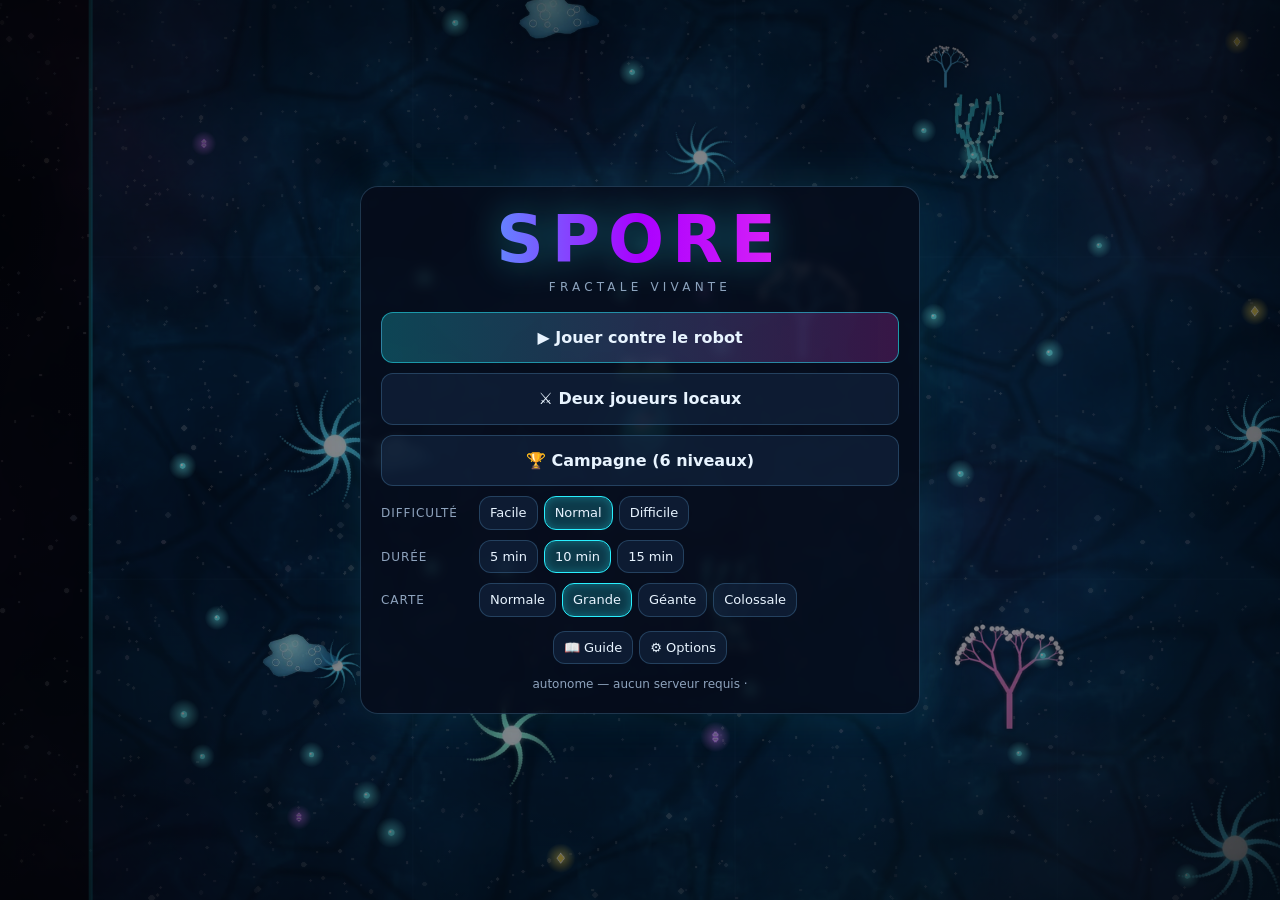
==== commit 81ca2275: "SPORE v2 : graphismes HD intégrés (textures, sprites, nébuleuses), 2 musiques, touches réglables, PV" ====
--- a/games/spore/index.html
+++ b/games/spore/index.html
@@ -47,6 +47,8 @@
 .bar i{position:absolute;inset:0;width:0;border-radius:5px;transition:width .15s}
 .bar.g{height:12px}.bar.g i{background:linear-gradient(90deg,var(--tc),#fff)}
 .bar.g span{position:absolute;inset:0;font-size:9px;line-height:12px;text-align:center;color:#fff;font-weight:700;text-shadow:0 0 3px #000,0 0 2px #000}
+.bar.hp,.bar.en{height:11px}.bar.hp span,.bar.en span{position:absolute;inset:0;font-size:9px;line-height:11px;text-align:center;color:#fff;font-weight:700;text-shadow:0 0 3px #000,0 0 2px #000}
+.kt{width:100%;border-collapse:collapse}.kt td,.kt th{padding:3px;font-size:13px;text-align:center}.kt td:first-child{text-align:left;color:var(--dim)}.kb{min-width:70px;padding:6px 8px;font:12px monospace}
 .bar.hp i{background:linear-gradient(90deg,#ff4d6d,#ff9a7a)}.bar.en i{background:linear-gradient(90deg,#ffd23d,#fff59a)}.bar.co i{background:linear-gradient(90deg,#a46bff,#ff9a4d,#fff)}
 .res{display:flex;gap:8px;flex-wrap:wrap;margin-top:4px;color:#cfe}
 .res i{display:inline-block;width:8px;height:8px;border-radius:50%;margin-right:3px;box-shadow:0 0 6px currentColor}
@@ -101,10 +103,11 @@
   <div class="col">
    <button class="big p" id="bBot">▶ Jouer contre le robot</button>
    <button class="big" id="bLocal">⚔ Deux joueurs locaux</button>
+   <button class="big" id="bCamp">🏆 Campagne (6 niveaux)</button>
    <button class="big hidden" id="bOnline">🌐 Partie en ligne avec un ami</button>
    <div class="row"><span>Difficulté</span><button data-k="diff" data-v="facile">Facile</button><button data-k="diff" data-v="normal">Normal</button><button data-k="diff" data-v="difficile">Difficile</button></div>
    <div class="row"><span>Durée</span><button data-k="dur" data-v="5">5 min</button><button data-k="dur" data-v="10">10 min</button><button data-k="dur" data-v="15">15 min</button></div>
-   <div class="row"><span>Carte</span><button data-k="map" data-v="normale">Normale</button><button data-k="map" data-v="grande">Grande</button><button data-k="map" data-v="geante">Géante</button></div>
+   <div class="row"><span>Carte</span><button data-k="map" data-v="normale">Normale</button><button data-k="map" data-v="grande">Grande</button><button data-k="map" data-v="geante">Géante</button><button data-k="map" data-v="colossale">Colossale</button></div>
    <div class="row" style="justify-content:center;margin-top:4px"><button id="bGuide">📖 Guide</button><button id="bOpt">⚙ Options</button></div>
   </div>
   <div class="note">autonome — aucun serveur requis · <span id="best"></span></div>
@@ -116,6 +119,12 @@
 
 <!-- ATTENTE EN LIGNE -->
 <div id="waitS" class="scr hidden"><div class="card col" style="max-width:420px;text-align:center"><h2 id="waT">En attente de ton ami…</h2><p id="waP" style="color:var(--dim)"></p><div style="font-size:34px">⧗</div><button id="bWaitX">Annuler</button></div></div>
+
+<!-- TOUCHES -->
+<div id="keysS" class="scr hidden"><div class="card" style="max-width:600px"><h2>Touches</h2><p style="color:var(--dim);font-size:12px;margin-bottom:8px">Clique une case puis appuie sur la touche voulue. <kbd>Échap</kbd> annule, <kbd>Retour arrière</kbd> efface. <kbd>Échap</kbd> reste la pause.</p><table id="kyT" class="kt"></table><div class="row" style="justify-content:center;margin-top:12px"><button id="bKeyReset">Réinitialiser</button><button class="big" id="bKeyBack">Retour</button></div></div></div>
+
+<!-- CAMPAGNE -->
+<div id="campS" class="scr hidden"><div class="card"><h2>Campagne</h2><p style="color:var(--dim);font-size:12px;margin-bottom:10px">Contre le robot. Gagne un niveau pour débloquer le suivant.</p><div id="cpL" class="col"></div><button data-close style="margin-top:12px;width:100%">Retour</button></div></div>
 
 <!-- OPTIONS -->
 <div id="opt" class="scr hidden"><div class="card col">
@@ -123,6 +132,8 @@
  <div class="row"><span>Apparence</span><button data-k="pal" data-v="neon">Néon</button><button data-k="pal" data-v="solaire">Solaire</button><button data-k="pal" data-v="jade">Jade</button><button data-k="pal" data-v="aurore">Aurore</button></div>
  <div class="row"><span>Graphismes</span><button data-k="perf" data-v="0">Riches</button><button data-k="perf" data-v="1">Mode performance</button></div>
  <div class="row"><span>Son</span><button data-k="mute" data-v="0">Activé</button><button data-k="mute" data-v="1">Muet</button></div>
+ <div class="row"><span>Musique</span><button data-k="music" data-v="1">Activée</button><button data-k="music" data-v="0">Coupée</button></div>
+ <div class="row"><span>Clavier</span><button id="bKeys">⌨ Régler les touches</button></div>
  <div class="row"><span>Tactile</span><button data-k="touch" data-v="auto">Auto</button><button data-k="touch" data-v="1">Toujours</button><button data-k="touch" data-v="0">Jamais</button></div>
  <button class="big" data-close>Retour</button>
 </div></div>
@@ -146,6 +157,11 @@
  <p>J2 : <kbd>flèches</kbd> · attaque <kbd>Entrée</kbd> · dash <kbd>L</kbd>/<kbd>Maj droite</kbd> · capacité <kbd>P</kbd></p>
  <p>Souris (solo) : maintenir clic gauche = se déplacer, clic droit = attaque. Molette = zoom. <kbd>Échap</kbd> = pause.</p>
  <p>Mobile : joystick n'importe où à gauche, boutons ⚔ » ✦ à droite. Pincer pour zoomer.</p>
+ <h3>Nouveautés</h3>
+ <ul><li><b>Campagne</b> : 6 niveaux de plus en plus durs, jusqu'à la carte Colossale.</li>
+ <li><b>Léviathan</b> : un boss garde le centre des grandes cartes. Le vaincre rapporte énormément.</li>
+ <li><b>Événements</b> : Floraison, Pluie de météores, Marée cosmique.</li>
+ <li><b>Touches</b> réglables dans Options. La vitalité (PV) s'affiche au-dessus de chaque organisme.</li></ul>
  <h3>Capacité ✦</h3>
  <p>Par défaut <b>Sonar</b> : révèle le rival 5 s. Les mutations Spores explosives ou Portail court la remplacent.</p>
  <button class="big" data-close style="margin-top:12px;width:100%">Compris</button>
@@ -158,7 +174,7 @@
 <div id="pauseS" class="scr hidden"><div class="card col" style="max-width:360px"><h2 style="text-align:center">Pause</h2><button class="big p" id="bResume">Reprendre</button><div id="abandon" class="col"></div><button id="bMenu">Retour au menu</button></div></div>
 
 <!-- FIN -->
-<div id="endS" class="scr hidden"><div class="card" style="max-width:480px;text-align:center"><div class="logo" id="enW" style="font-size:clamp(28px,8vw,46px)"></div><p id="enR" style="margin:8px 0 12px;color:var(--dim)"></p><div id="enT"></div><div class="row" style="justify-content:center;margin-top:14px"><button class="big p" id="bAgain">↻ Rejouer</button><button class="big" id="bMenu2">Menu</button></div></div></div>
+<div id="endS" class="scr hidden"><div class="card" style="max-width:480px;text-align:center"><div class="logo" id="enW" style="font-size:clamp(28px,8vw,46px)"></div><p id="enR" style="margin:8px 0 12px;color:var(--dim)"></p><div id="enT"></div><div class="row" style="justify-content:center;margin-top:14px"><button class="big p hidden" id="bNext">▶ Niveau suivant</button><button class="big p" id="bAgain">↻ Rejouer</button><button class="big" id="bMenu2">Menu</button></div></div></div>
 
 <div id="hud" class="hidden">
  <div id="phuds"></div>
@@ -176,6 +192,7 @@
 
 <script>
 'use strict';
+/*ASSETS-BEGIN*/const ASSETS={detailA:"[data-uri]",detailB:"[data-uri]",skin:"[data-uri]",neb1:"[data-uri]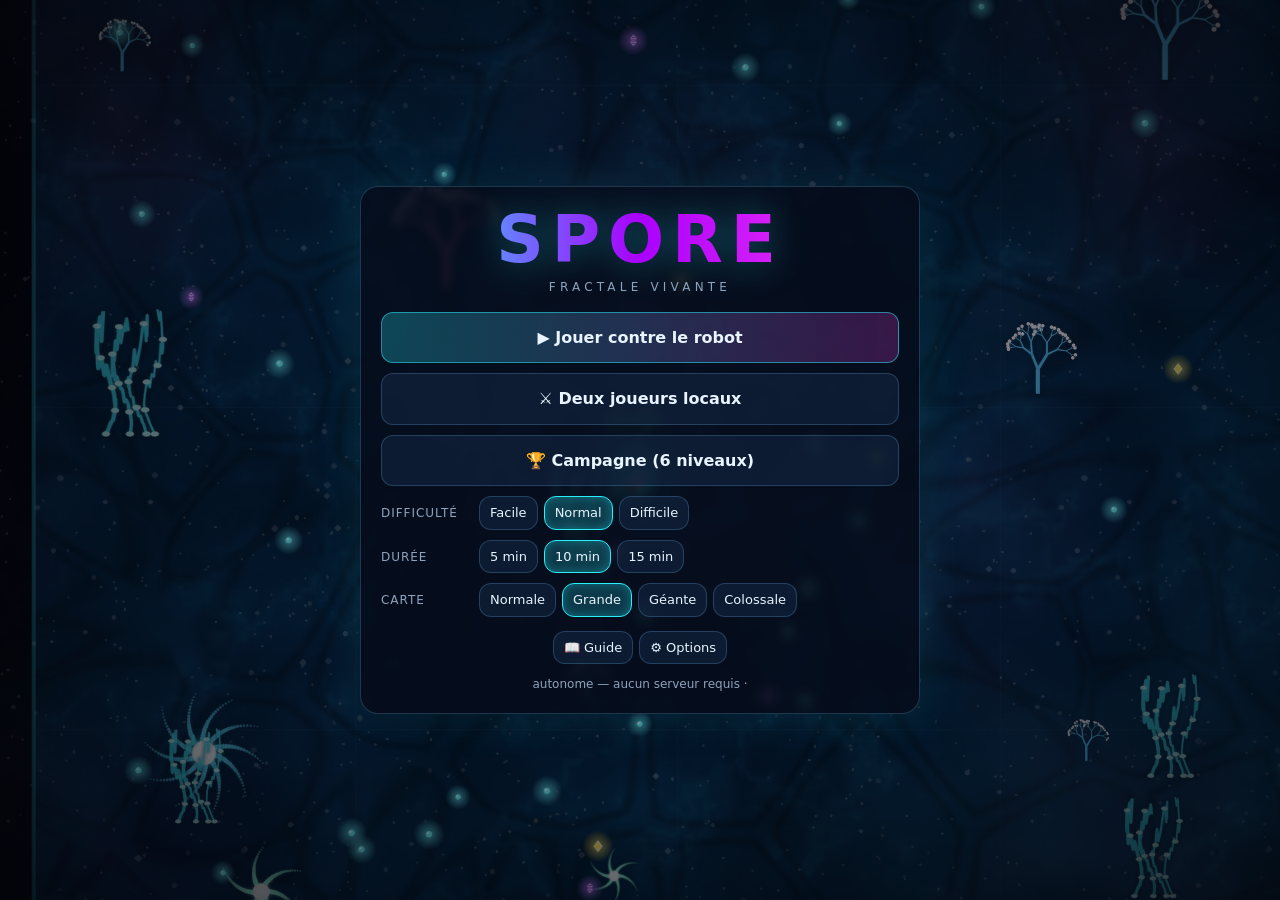
==== commit e5770aa4: "SPORE : partie en ligne de 2 à 5 joueurs (PC et téléphone), carte agrandie selon le nombre, l'hôte p" ====
--- a/games/spore/index.html
+++ b/games/spore/index.html
@@ -118,7 +118,7 @@
 <div id="create" class="scr hidden"><div class="card"><h2 id="crT">Choisis ton organisme</h2><div class="grid3" id="crL"></div><div class="note" id="crN"></div></div></div>
 
 <!-- ATTENTE EN LIGNE -->
-<div id="waitS" class="scr hidden"><div class="card col" style="max-width:420px;text-align:center"><h2 id="waT">En attente de ton ami…</h2><p id="waP" style="color:var(--dim)"></p><div style="font-size:34px">⧗</div><button id="bWaitX">Annuler</button></div></div>
+<div id="waitS" class="scr hidden"><div class="card col" style="max-width:420px;text-align:center"><h2 id="waT">En attente de ton ami…</h2><p id="waP" style="color:var(--dim)"></p><div style="font-size:34px">⧗</div><button class="big p hidden" id="bWaitGo">▶ Lancer</button><button id="bWaitX">Annuler</button></div></div>
 
 <!-- TOUCHES -->
 <div id="keysS" class="scr hidden"><div class="card" style="max-width:600px"><h2>Touches</h2><p style="color:var(--dim);font-size:12px;margin-bottom:8px">Clique une case puis appuie sur la touche voulue. <kbd>Échap</kbd> annule, <kbd>Retour arrière</kbd> efface. <kbd>Échap</kbd> reste la pause.</p><table id="kyT" class="kt"></table><div class="row" style="justify-content:center;margin-top:12px"><button id="bKeyReset">Réinitialiser</button><button class="big" id="bKeyBack">Retour</button></div></div></div>
@@ -261,7 +261,7 @@
  for(let j=0;j<n;j++)for(let i=0;i<n;i++){
   const idx=j*n+i,mir=(n-1-j)*n+(n-1-i);if(idx>mir)continue;
   const fx=(i+.2+.6*rng())/n,fy=(j+.2+.6*rng())/n;
-  const dS=Math.min(Math.hypot(fx-.1,fy-.9),Math.hypot(fx-.9,fy-.1)),dC=Math.hypot(fx-.5,fy-.5),dK=Math.min(Math.hypot(fx,fy),Math.hypot(1-fx,1-fy));
+  const dS=Math.min(...G.spawns.map(q=>Math.hypot(fx-q[0],fy-q[1]))),dC=Math.hypot(fx-.5,fy-.5),dK=Math.min(Math.hypot(fx,fy),Math.hypot(1-fx,1-fy));
   const b=dS<.2?0:(dC<.17||dK<.2)?5:1+Math.floor(rng()*4);
   C.push({x:fx*Wd,y:fy*Wd,b,m:0});if(mir!==idx)C.push({x:(1-fx)*Wd,y:(1-fy)*Wd,b,m:1});
  }
@@ -289,7 +289,7 @@
   if(ty*nt+tx>(nt-1-ty)*nt+(nt-1-tx))continue;
   const cx=(tx+.5)*TS,cy=(ty+.5)*TS,b=biomeAt(cx,cy);
   if((b===3&&rng()<Math.min(.9,.5*(G.mods.tox||1)))||(b===1&&rng()<.42)){const h={x:cx+(rng()-.5)*TS*.6,y:cy+(rng()-.5)*TS*.6,r:b===3?80+rng()*90:110+rng()*80,t:b===3?'tox':'mist'};
-   if(d2(h.x,h.y,Wd*.1,Wd*.9)<600*600||d2(h.x,h.y,Wd*.9,Wd*.1)<600*600)continue;
+   if(G.spawns.some(q=>d2(h.x,h.y,Wd*q[0],Wd*q[1])<600*600||d2(Wd-h.x,Wd-h.y,Wd*q[0],Wd*q[1])<600*600))continue;
    G.haz.push(h,{x:Wd-h.x,y:Wd-h.y,r:h.r,t:h.t})}
  }
  // ressources (tableaux réutilisables)
@@ -310,7 +310,7 @@
  G.portals=[P(.44,.56),P(.56,.44),P(.12,.12),P(.88,.88),P(.5,.14),P(.5,.86)].map((p,i)=>({x:p.x,y:p.y,ph:i}));
  // créatures neutres / hostiles
  G.npcs=[];const nh=Math.round(Wd*Wd*5.5e-6/2*(G.mods.npc||1));
- for(let i=0;i<nh;i++){const x=100+rng()*(Wd-200),y=100+rng()*(Wd-200);if(d2(x,y,Wd*.1,Wd*.9)<450*450||d2(x,y,Wd*.9,Wd*.1)<450*450){i--;continue}
+ for(let i=0;i<nh;i++){const x=100+rng()*(Wd-200),y=100+rng()*(Wd-200);if(G.spawns.some(q=>d2(x,y,Wd*q[0],Wd*q[1])<450*450||d2(Wd-x,Wd-y,Wd*q[0],Wd*q[1])<450*450)){i--;continue}
   const b=biomeAt(x,y),tier=clamp([1,2,2,3,3,4][b]+(rng()<.3?1:0)-(rng()<.15?1:0),1,5),r=rng();
   G.npcs.push(mkNpc(x,y,b,tier,r),mkNpc(Wd-x,Wd-y,b,tier,r))}
 }
@@ -332,8 +332,8 @@
 const fx=[];function addFx(o){if(G&&G.net==='host'&&G.fxq.length<20)G.fxq.push(Object.assign({},o));if(fx.length>40)fx.shift();o.t0=o.t;fx.push(o)}
 
 // ============ 6. JOUEUR ============
-function mkPlayer(id,arch,bot){const sp=id===0?[.1,.9]:[.9,.1];const p={id,arch,isBot:bot,name:bot?'Robot':'Joueur '+(id+1),color:PALS[prefs.pal][id],
- x:sp[0]*G.W,y:sp[1]*G.W,sx:sp[0]*G.W,sy:sp[1]*G.W,vx:0,vy:0,ang:id?Math.PI*.75:-Math.PI*.25,growth:0,stage:1,hp:100,en:60,cosmic:0,lives:3,kills:0,npcKills:0,collected:[0,0,0,0],
+function mkPlayer(id,arch,bot){const sp=G.spawns[id];const p={id,arch,isBot:bot,name:bot?'Robot':'Joueur '+(id+1),color:colorOf(id),out:0,
+ x:sp[0]*G.W,y:sp[1]*G.W,sx:sp[0]*G.W,sy:sp[1]*G.W,vx:0,vy:0,ang:Math.atan2(.5-sp[1],.5-sp[0]),growth:0,stage:1,hp:100,en:60,cosmic:0,lives:3,kills:0,npcKills:0,collected:[0,0,0,0],
  muts:[],tech:null,cd:{atk:0,dash:0,abil:0},dashT:0,invT:2,hurtT:0,charge:0,atkAnim:0,palIdx:0,pendingMut:0,pendingTech:0,dead:0,respT:0,sonarT:0,ping:null,nestT:0,portCd:0,mutFx:0,walk:0,
  ctrl:{mx:0,my:0,atk:0,dashQ:0,abilQ:0,prevAtk:0},ai:{t:0,state:'EXPLORE',tx:0,ty:0,rx:-1,ry:-1,rt:-99,seen:new Uint8Array(100),aggr:0,atk:0,tgtN:null,charge:0},r:18,s:null,vf:{}};
  recalc(p);p.hp=p.s.hpMax;return p}
@@ -342,7 +342,12 @@
  if(p.tech==='ext')s.har*=1.25;if(p.tech==='def')s.arm*=1.15;if(p.tech==='prop')s.spd*=1.12;
  if(p.isBot&&G)s.har*=DIFF[G.diff].harv;
  s.hpMax*=1+.35*(p.stage-1);const ratio=p.s?p.hp/p.s.hpMax:1;p.s=s;p.vf=vf;p.hp=Math.min(s.hpMax,s.hpMax*ratio)}
-const rival=p=>G.players[1-p.id];
+// adversaires : tous les autres ; « rival » = le plus proche encore en jeu
+const others=p=>G.players.filter(q=>q!==p);
+const rival=p=>{let b=null,bd=1e18;for(const q of G.players){if(q===p||q.out)continue;const d=d2(q.x,q.y,p.x,p.y);if(d<bd){bd=d;b=q}}return b||G.players[p.id?0:1]};
+const XCOL=['#7dff6b','#ffd23d','#b48cff'];
+const colorOf=i=>i<2?PALS[prefs.pal][i]:XCOL[(i-2)%XCOL.length];
+function spawnsFor(n){if(n<=2)return[[.1,.9],[.9,.1]];const a0=Math.atan2(.4,-.4),out=[];for(let i=0;i<n;i++){const a=a0+i/n*TAU;out.push([.5+Math.cos(a)*.42,.5+Math.sin(a)*.42])}return out}
 const isLocal=p=>G.mode==='online'?p.id===G.seat:G.mode==='local'?true:!p.isBot;
 const mySeat=()=>G.mode==='online'?G.seat:G.mode==='local'?G.active:0;
 const visionOf=p=>420*p.s.vis*(1+.15*(p.stage-1));
@@ -366,8 +371,8 @@
  if(src&&t.s.thorn&&src!==t){const td=d*t.s.thorn;if(src.s){if(!src.dead&&src.invT<=0){src.hp-=td/src.s.arm;src.hurtT=.15;if(src.hp<=0)die(src,t)}}else if(src.alive){src.hp-=td;src.hurtT=.15;if(src.hp<=0)killNpc(src,t)}}
  if(src&&src.id!==undefined&&src!==t&&t.isBot)t.ai.aggr+=1;
  if(t.hp<=0)die(t,src);return d}
-function die(p,src){const o=rival(p),byRival=src===o||(src===null&&!p.inTox);p.dead=1;p.respT=byRival?3:5;if(byRival)p.lives--;p.hp=0;spark(p.x,p.y,70,p.color,320,1.4,5);addFx({k:'ring',x:p.x,y:p.y,r:p.r*5,c:'#ff4d6d',t:1});sfx('die');
- if(src===o){o.kills++;gain(o,40);addCosmic(o,12)}
+function die(p,src){const killer=src&&src.s&&src!==p?src:null,byRival=!!killer||(src===null&&!p.inTox);p.dead=1;p.respT=byRival?3:5;if(byRival)p.lives--;p.hp=0;spark(p.x,p.y,70,p.color,320,1.4,5);addFx({k:'ring',x:p.x,y:p.y,r:p.r*5,c:'#ff4d6d',t:1});sfx('die');
+ if(killer){killer.kills++;gain(killer,40);addCosmic(killer,12)}if(p.lives<=0){p.out=1;if(!G.demo)toast(p.name+' est éliminé')}
  p.growth=Math.max(STAGE_REQ[p.stage],p.growth*.85);
  if(!G.demo)toast(p.name+(byRival?' est vaincu par son rival'+(p.lives>0?' — vies : '+p.lives:''):' est terrassé par l’écosystème (−15 % croissance)'))}
 function respawn(p){const b=G.bases[p.id];const sp=b&&b.alive?b:{x:p.sx,y:p.sy};p.x=sp.x+30;p.y=sp.y+30;p.vx=p.vy=0;p.dead=0;p.hp=p.s.hpMax;p.en=p.s.enMax*.5;p.invT=2.5;spark(p.x,p.y,30,p.color,180,1,4)}
@@ -377,9 +382,9 @@
  const range=p.r+38+(charged?45:0)+p.stage*4,dmg=14*p.s.atk*(1+.3*(p.stage-1))*(charged?2.2:1),cone=charged?Math.PI:1.25;
  addFx({k:'swipe',x:p.x,y:p.y,a:p.ang,r:range,cone,c:p.color,t:.22});
  const hit=(x,y,r)=>{const dx=x-p.x,dy=y-p.y,d=Math.hypot(dx,dy);if(d>range+r)return false;let da=Math.atan2(dy,dx)-p.ang;da=Math.atan2(Math.sin(da),Math.cos(da));return Math.abs(da)<cone||d<p.r+r};
- const o=rival(p);if(!o.dead&&hit(o.x,o.y,o.r)){hurt(o,dmg,p);spark(o.x,o.y,12,o.color,180,.5,3)}
+ for(const o of others(p))if(!o.dead&&hit(o.x,o.y,o.r)){hurt(o,dmg,p);spark(o.x,o.y,12,o.color,180,.5,3)}
  for(const n of G.npcs)if(n.alive&&hit(n.x,n.y,n.r))hitNpc(n,dmg,p);
- const b=G.bases[o.id];if(b&&b.alive&&hit(b.x,b.y,60))hitBase(b,dmg*.8,p)}
+ for(const b of G.bases)if(b&&b.alive&&b.owner!==p.id&&hit(b.x,b.y,60))hitBase(b,dmg*.8,p)}
 function hitNpc(n,dmg,p){n.hp-=dmg;n.hurtT=.2;n.mode=n.tier>=p.stage-1?1:2;n.tgt=p;spark(n.x,n.y,6,'#fff',140,.4,2);if(n.hp<=0)killNpc(n,p)}
 function killNpc(n,p){n.alive=0;n.respT=G.time+18+Math.random()*12;spark(n.x,n.y,22,BIO[n.b].d,200,.8,3);if(n.boss)n.respT=G.time+150;if(!p||p.id===undefined)return;
  if(n.boss){gain(p,70);addCosmic(p,20);spark(n.x,n.y,90,'#ff4d7a',360,1.6,6);addFx({k:'ring',x:n.x,y:n.y,r:400,c:'#ff4d7a',t:1.2});toast(p.name+' a vaincu le Léviathan !')}
@@ -388,7 +393,7 @@
 function useAbil(p){const A=ABIL[p.s.abil];if(p.cd.abil>0||p.en<A.cost||p.dead)return;p.en-=A.cost;p.cd.abil=A.cd;const o=rival(p);
  if(p.s.abil==='sonar'){p.sonarT=5;addFx({k:'ring',x:p.x,y:p.y,r:visionOf(p)*1.4,c:p.color,t:1.2});sfx('sonar')}
  else if(p.s.abil==='spore'){const R=170+p.r;addFx({k:'boom',x:p.x,y:p.y,r:R,c:'#c6ff5c',t:.6});spark(p.x,p.y,60,'#c6ff5c',R*2,.7,4);sfx('boom');const dmg=24*p.s.atk*(1+.25*(p.stage-1));
-  if(!o.dead&&d2(o.x,o.y,p.x,p.y)<(R+o.r)**2)hurt(o,dmg,p);for(const n of G.npcs)if(n.alive&&d2(n.x,n.y,p.x,p.y)<(R+n.r)**2)hitNpc(n,dmg,p);const b=G.bases[o.id];if(b&&b.alive&&d2(b.x,b.y,p.x,p.y)<(R+60)**2)hitBase(b,dmg,p)}
+  for(const q of others(p))if(!q.dead&&d2(q.x,q.y,p.x,p.y)<(R+q.r)**2)hurt(q,dmg,p);for(const n of G.npcs)if(n.alive&&d2(n.x,n.y,p.x,p.y)<(R+n.r)**2)hitNpc(n,dmg,p);for(const b of G.bases)if(b&&b.alive&&b.owner!==p.id&&d2(b.x,b.y,p.x,p.y)<(R+60)**2)hitBase(b,dmg,p)}
  else{const dx=Math.cos(p.ang),dy=Math.sin(p.ang);spark(p.x,p.y,25,'#b48cff',200,.6,3);p.x=clamp(p.x+dx*430,p.r,G.W-p.r);p.y=clamp(p.y+dy*430,p.r,G.W-p.r);p.invT=Math.max(p.invT,.3);spark(p.x,p.y,25,'#b48cff',200,.6,3);addFx({k:'ring',x:p.x,y:p.y,r:p.r*3,c:'#b48cff',t:.5});sfx('dash')}}
 function doDash(p){if(p.cd.dash>0||p.en<12||p.dead)return;p.en-=12;p.cd.dash=p.tech==='prop'?.9:1.5;p.dashT=.22;
  const l=Math.hypot(p.ctrl.mx,p.ctrl.my),a=l>.1?Math.atan2(p.ctrl.my,p.ctrl.mx):p.ang,v=maxSpd(p)*(p.stage>=5?3.4:2.9);p.vx=Math.cos(a)*v;p.vy=Math.sin(a)*v;spark(p.x,p.y,14,p.color,120,.5,3);sfx('dash')}
@@ -481,7 +486,7 @@
  for(const n of G.npcs){
   if(!n.alive){if(G.time>n.respT){n.alive=1;n.hp=n.hpMax;n.x=n.hx+(Math.random()-.5)*300;n.y=n.hy+(Math.random()-.5)*300;n.mode=0;n.tgt=null}continue}
   n.hurtT=Math.max(0,n.hurtT-dt);n.bite=Math.max(0,n.bite-dt);n.ph+=dt;
-  const far=d2(n.x,n.y,P[0].x,P[0].y)>2200*2200&&d2(n.x,n.y,P[1].x,P[1].y)>2200*2200;if(far)continue;
+  if(P.every(q=>d2(n.x,n.y,q.x,q.y)>2200*2200))continue;
   n.think-=dt;
   if(n.think<=0){n.think=.35+Math.random()*.25;let tg=null,td=1e12;
    for(const p of P){if(p.dead)continue;const d=d2(n.x,n.y,p.x,p.y),ar=(camoOf(p)?120:300)*(n.boss?1.3:1);if(d<ar*ar&&d<td){td=d;tg=p}}
@@ -501,13 +506,13 @@
   if(inside.length===1){const q=inside[0];if(q.id!==n.owner){if(n.cap!==q.id){n.cap=q.id;n.prog=0}n.prog+=dt/4.5;if(n.prog>=1){n.owner=q.id;n.prog=0;n.cap=-1;spark(n.x,n.y,60,q.color,260,1.2,4);addFx({k:'ring',x:n.x,y:n.y,r:260,c:q.color,t:1});sfx('cap');if(!G.demo)toast(q.name+' capture un nid');}}}
   else n.prog=Math.max(0,n.prog-dt*.3);
   if(n.owner>=0){const o=G.players[n.owner];if(!o.dead){gain(o,.45*dt);addCosmic(o,.06*dt)}
-   n.pcd-=dt;if(n.pcd<=0){n.pcd=2;const e=G.players[1-n.owner];if(!e.dead&&d2(e.x,e.y,n.x,n.y)<170*170){hurt(e,3,null);addFx({k:'beam',x:n.x,y:n.y,x2:e.x,y2:e.y,c:o.color,t:.2})}}}}}
+   n.pcd-=dt;if(n.pcd<=0){n.pcd=2;for(const e of others(o))if(!e.dead&&d2(e.x,e.y,n.x,n.y)<170*170){hurt(e,3,null);addFx({k:'beam',x:n.x,y:n.y,x2:e.x,y2:e.y,c:o.color,t:.2})}}}}}
 function updBases(dt){for(const b of G.bases){if(!b)continue;const o=G.players[b.owner];
  if(!b.alive){b.rebT-=dt;if(b.rebT<=0){b.alive=1;b.hp=b.hpMax*.6;toast('La base de '+o.name+' est reconstruite')}continue}
  b.hitT=Math.max(0,b.hitT-dt);b.hp=Math.min(b.hpMax,b.hp+2*dt);gain(o,(o.tech==='ext'?1.1:.55)*dt);addCosmic(o,.25*dt);
  if(!o.dead&&d2(o.x,o.y,b.x,b.y)<220*220){o.hp=Math.min(o.s.hpMax,o.hp+6*dt);o.en=Math.min(o.s.enMax,o.en+4*dt)}
- if(o.tech==='def'){b.cd-=dt;if(b.cd<=0){const e=G.players[1-b.owner];let tg=null;if(!e.dead&&d2(e.x,e.y,b.x,b.y)<380*380)tg=e;else for(const n of G.npcs)if(n.alive&&n.mode===1&&d2(n.x,n.y,b.x,b.y)<380*380){tg=n;break}
-  if(tg){b.cd=1.2;addFx({k:'beam',x:b.x,y:b.y,x2:tg.x,y2:tg.y,c:o.color,t:.15});if(tg===e)hurt(e,9,null);else hitNpc(tg,12,o)}}}}}
+ if(o.tech==='def'){b.cd-=dt;if(b.cd<=0){let tg=null;for(const e of others(o))if(!e.dead&&d2(e.x,e.y,b.x,b.y)<380*380){tg=e;break}if(!tg) for(const n of G.npcs)if(n.alive&&n.mode===1&&d2(n.x,n.y,b.x,b.y)<380*380){tg=n;break}
+  if(tg){b.cd=1.2;addFx({k:'beam',x:b.x,y:b.y,x2:tg.x,y2:tg.y,c:o.color,t:.15});if(tg.s)hurt(tg,9,null);else hitNpc(tg,12,o)}}}}}
 function updRes(){const D=G.dead;let w=0;for(let k=0;k<D.length;k+=2){if(G.time>=D[k+1]){G.ra[D[k]]=1;if(G.net==='host')G.rchg.push(D[k],1)}else{D[w++]=D[k];D[w++]=D[k+1]}}D.length=w}
 
 // ============ 9. CAMÉRA ET MINI-CARTE ============
@@ -525,7 +530,7 @@
  for(const p of G.players){if(p.dead)continue;const show=two||p===viewer||canSee(viewer,p);if(show){m.fillStyle=p.color;m.shadowColor=p.color;m.shadowBlur=8;m.beginPath();m.arc(p.x*k,p.y*k,5,0,TAU);m.fill();m.shadowBlur=0}}
  if(!two){const pg=viewer.ping;if(pg){const a=clamp(1-(G.time-pg.t)/8,0,1);if(a>0){m.strokeStyle=hexA(rival(viewer).color,a);m.lineWidth=2;m.setLineDash([4,4]);m.beginPath();m.arc(pg.x*k,pg.y*k,320*k+6,0,TAU);m.stroke();m.setLineDash([])}}}
  m.strokeStyle='rgba(255,255,255,.5)';m.lineWidth=1;for(const vp of viewports()){const c=G.cams[vp.i];m.strokeRect((c.x-vp.w/2/c.z)*k,(c.y-vp.h/2/c.z)*k,vp.w/c.z*k,vp.h/c.z*k)}}
-function pings(){for(const p of G.players){const o=rival(p);if(o.dead)continue;p.ping={x:o.x+(Math.random()-.5)*640,y:o.y+(Math.random()-.5)*640,t:G.time}}}
+function pings(){for(const p of G.players){const o=rival(p);if(!o||o.dead||o===p)continue;p.ping={x:o.x+(Math.random()-.5)*640,y:o.y+(Math.random()-.5)*640,t:G.time}}}
 
 // ============ 10. RENDU CANVAS ============
 const spriteCache={};
@@ -679,7 +684,7 @@
  ctx.lineCap='butt';ctx.globalAlpha=1}
 
 // ============ 11. CONTRÔLES CLAVIER, SOURIS ET TACTILES ============
-const keys={};const joys=new Map();let mouse={down:0,x:0,y:0},touchBtn=[{atk:0},{atk:0}],pinch=null;
+const keys={};const joys=new Map();let mouse={down:0,x:0,y:0},touchBtn=[0,1,2,3,4].map(()=>({atk:0})),pinch=null;
 function inGame(){return G&&!G.demo}
 addEventListener('keydown',e=>{keys[e.code]=true;if(!inGame())return;
  if(['Space','ArrowUp','ArrowDown','ArrowLeft','ArrowRight','Enter','Tab'].includes(e.code))e.preventDefault();
@@ -717,7 +722,7 @@
   d.innerHTML='<button class="tb abil" data-a="abil">✦</button><button class="tb atk" data-a="atk">⚔</button><button class="tb dash" data-a="dash">»</button>';
   d.querySelectorAll('.tb').forEach(b=>{const a=b.dataset.a;const pl=()=>G.split?G.players[i]:(G.mode==='local'?G.players[G.active]:G.players[i]);
    b.addEventListener('pointerdown',e=>{e.preventDefault();e.stopPropagation();b.classList.add('on');try{b.setPointerCapture(e.pointerId)}catch(_){};const q=pl();if(a==='atk')touchBtn[q.id].atk=1;else if(a==='dash')q.ctrl.dashQ=1;else q.ctrl.abilQ=1});
-   const rel=()=>{b.classList.remove('on');if(a==='atk'){touchBtn[0].atk=0;touchBtn[1].atk=0}};b.addEventListener('pointerup',rel);b.addEventListener('pointercancel',rel);b.addEventListener('lostpointercapture',rel)});
+   const rel=()=>{b.classList.remove('on');if(a==='atk'){touchBtn.forEach(t=>t.atk=0)}};b.addEventListener('pointerup',rel);b.addEventListener('pointercancel',rel);b.addEventListener('lostpointercapture',rel)});
   box.appendChild(d);p.pad=d};
  if(G.split){mk(0);mk(1)}else mk(G.mode==='online'?G.seat:0);
  $('#swap').classList.toggle('hidden',!(G.mode==='local'&&!G.split))}
@@ -732,11 +737,11 @@
  G.pingT-=dt;if(G.pingT<=0){G.pingT=10;pings()}
  checkWin(dt)}
 function checkWin(dt){if(G.over)return;const P=G.players;
- for(const p of P){const o=rival(p);
+ for(const p of P){if(p.out)continue;
   if(p.cosmic>=100)return endGame(p,'a rempli la barre cosmique et activé le noyau galactique');
-  if(o.lives<=0&&o.dead)return endGame(p,'a vaincu son rival trois fois');
   const own=G.nests.filter(n=>n.owner===p.id).length;if(own>=Math.ceil(G.nests.length*.7)){p.nestT+=dt;if(p.nestT>=60)return endGame(p,'a contrôlé 70 % des nids pendant 60 secondes')}else p.nestT=0}
- if(G.time>=G.dur){const s0=score(P[0]),s1=score(P[1]);if(s0===s1)return endGame(null,'Égalité parfaite au temps limite');return endGame(s0>s1?P[0]:P[1],'a le meilleur score de croissance au temps limite')}}
+ const alive=P.filter(p=>!p.out);if(alive.length===1)return endGame(alive[0],P.length===2?'a vaincu son rival trois fois':'est le dernier survivant');
+ if(G.time>=G.dur){const sc=alive.map(score),m=Math.max(...sc),top=alive.filter((p,i)=>sc[i]===m);if(top.length>1)return endGame(null,'Égalité parfaite au temps limite');return endGame(top[0],'a le meilleur score de croissance au temps limite')}}
 const score=p=>Math.round(p.growth+p.cosmic*4+p.kills*50+G.nests.filter(n=>n.owner===p.id).length*30);
 const progress=p=>p.stage>=5?(4+p.cosmic/100)/5:(p.stage-1+clamp((p.growth-STAGE_REQ[p.stage])/(STAGE_REQ[p.stage+1]-STAGE_REQ[p.stage]),0,1))/5;
 let last=performance.now(),fpsAcc=0,fpsN=0,lowT=0;
@@ -747,13 +752,14 @@
  render(now);miniT-=dt;if(miniT<=0){miniT=.25;drawMini()}hudTick(dt)}
 
 // ============ 13. MENUS, HUD ET SAUVEGARDE LOCALE ============
-function newGame(o){const map=MAPS[o.map]||6000;G={mode:o.mode,seat:o.seat||0,net:o.mode==='online'?(o.seat?'guest':'host'):null,spq:[],flq:[],fxq:[],tq:[],rchg:[],snapT:0,inT:0,demo:!!o.demo,diff:o.diff,dur:o.dur*60,gm:2.9/(o.dur||10),level:o.level!=null?o.level:null,mods:o.mods||{},ev:null,evPt:null,evT:(70+Math.random()*40)*((o.mods&&o.mods.ev)||1),W:map,seed:o.seed||(Math.random()*1e9|0),time:0,paused:0,modal:0,over:0,bases:[null,null],pingT:4,active:0,split:0,cams:[{x:0,y:0,z:.8,tz:.8},{x:0,y:0,z:.8,tz:.8}]};
+function newGame(o){const NP=clamp(o.n|0||2,2,5),map=Math.round((MAPS[o.map]||6000)*Math.sqrt(NP/2));G={np:NP,spawns:spawnsFor(NP),mode:o.mode,seat:o.seat||0,net:o.mode==='online'?(o.seat?'guest':'host'):null,spq:[],flq:[],fxq:[],tq:[],rchg:[],snapT:0,inT:0,demo:!!o.demo,diff:o.diff,dur:o.dur*60,gm:2.9/(o.dur||10),level:o.level!=null?o.level:null,mods:o.mods||{},ev:null,evPt:null,evT:(70+Math.random()*40)*((o.mods&&o.mods.ev)||1),W:map,seed:o.seed||(Math.random()*1e9|0),time:0,paused:0,modal:0,over:0,bases:new Array(NP).fill(null),pingT:4,active:0,split:0,cams:[{x:0,y:0,z:.8,tz:.8},{x:0,y:0,z:.8,tz:.8}]};
  G.rng=mulberry(G.seed);genWorld();addBosses();
  G.players=[mkPlayer(0,o.arch0||'equilibree',!!o.p0bot||G.demo),mkPlayer(1,o.arch1||'equilibree',o.mode==='bot'||G.demo)];
+ for(let i=2;i<NP;i++)G.players.push(mkPlayer(i,(o.archs&&ARCH[o.archs[i]])?o.archs[i]:'equilibree',false));
  if(o.names)G.players.forEach((p,i)=>{if(o.names[i])p.name=String(o.names[i]).slice(0,24)});
  if(G.mode==='bot'&&!G.demo)G.players[1].arch=['equilibree','rapide','defensive','predatrice','collectrice'][Math.floor(Math.random()*5)],recalc(G.players[1]);
  G.players.forEach(p=>{p.ai.t=Math.random()*.3});
- pN=0;pHead=0;fx.length=0;floats.length=0;joys.clear();pinch=null;touchBtn=[{atk:0},{atk:0}];
+ pN=0;pHead=0;fx.length=0;floats.length=0;joys.clear();pinch=null;touchBtn=[0,1,2,3,4].map(()=>({atk:0}));
  G.split=G.mode==='local'&&W>=700&&!G.demo;
  for(let i=0;i<2;i++){const p=G.players[G.split?i:mySeat()];G.cams[i].x=p.x;G.cams[i].y=p.y}
  document.body.classList.toggle('two',G.mode==='local'&&!G.demo);
@@ -797,13 +803,13 @@
 function choiceBtn(n,d,i,fn,extra){const b=document.createElement('button');b.className='mut';b.innerHTML=`<b>${n}</b><small>${d}</small>${extra?'<em>'+extra+'</em>':''}<kbd>${i+1}</kbd>`;b.onclick=fn;return b}
 function closeChoice(){G.modal=0;G.modalKeys=null;$('#mutS').classList.add('hidden');last=performance.now()}
 function togglePause(){if(!G||G.demo||G.over)return;G.paused=!G.paused;$('#pauseS').classList.toggle('hidden',!G.paused);
- const ab=$('#abandon');ab.innerHTML='';G.players.forEach(p=>{if(p.isBot||!isLocal(p))return;const b=document.createElement('button');b.textContent=G.mode!=='local'?'Abandonner':p.name+' abandonne';b.onclick=()=>{G.paused=0;$('#pauseS').classList.add('hidden');if(G.net)netSend({t:'quit'});endGame(rival(p),'gagne par abandon')};ab.appendChild(b)});
+ const ab=$('#abandon');ab.innerHTML='';G.players.forEach(p=>{if(p.isBot||!isLocal(p))return;const b=document.createElement('button');b.textContent=G.mode!=='local'?'Abandonner':p.name+' abandonne';b.onclick=()=>{G.paused=0;$('#pauseS').classList.add('hidden');if(G.net==='guest'){netSend({t:'quit'});p.out=1;endGame(null,'Tu as abandonné la partie')}else if(G.net==='host'){netSend({t:'quit'});endGame(rival(p),'gagne par abandon')}else endGame(rival(p),'gagne par abandon')};ab.appendChild(b)});
  for(const k in keys)keys[k]=false;last=performance.now()}
 function endGame(w,why){if(G.over)return;G.over=1;G.winner=w;if(G.demo)return;if(G.net==='host')netSend({t:'end',w:w?w.id:-1,why});$('#hud').classList.add('hidden');$('#pads').innerHTML='';$('#swap').classList.add('hidden');joys.clear();
  const P=G.players,human=P[G.mode==='online'?G.seat:0];const won=G.mode!=='local'?w===human:!!w;sfx(won?'win':'lose');
  $('#enW').textContent=!w?'Égalité':G.mode!=='local'?(w===human?'Victoire !':'Défaite'):w.name+' gagne !';$('#bAgain').classList.toggle('hidden',G.net==='guest');$('#enR').textContent=w?(w.isBot?'Le robot ':w.name+' ')+why+'.':why+'.';
  const t=Math.floor(G.time);const row=p=>`<tr><td style="color:${p.color};text-align:left">${p.isBot?'Robot':p.name}</td><td>${p.stage} ${STAGE_N[p.stage]}</td><td>${score(p)}</td><td>${p.collected.reduce((a,b)=>a+b,0)}</td><td>${p.kills} / ${p.npcKills}</td></tr>`;
- $('#enT').innerHTML=`<table style="width:100%;font-size:13px;border-collapse:collapse"><tr style="color:var(--dim)"><td></td><td>Stade</td><td>Score</td><td>Ressources</td><td>Combats</td></tr>${row(P[0])}${row(P[1])}</table><p class="note">Durée : ${Math.floor(t/60)} min ${t%60} s · Combats = rival vaincu / créatures</p>`;
+ $('#enT').innerHTML=`<table style="width:100%;font-size:13px;border-collapse:collapse"><tr style="color:var(--dim)"><td></td><td>Stade</td><td>Score</td><td>Ressources</td><td>Combats</td></tr>${P.map(row).join('')}</table><p class="note">Durée : ${Math.floor(t/60)} min ${t%60} s · Combats = rival vaincu / créatures</p>`;
  const sc=score(human);if(sc>stats.best)stats.best=sc;if(G.mode!=='local'&&won)stats.wins++;if(G.level!=null&&won&&G.level+1>(stats.camp||0)){stats.camp=G.level+1;if(G.level+1<LEVELS.length)toast('Niveau '+(G.level+2)+' débloqué !')}
  $('#bNext').classList.toggle('hidden',!(G.level!=null&&won&&G.level<LEVELS.length-1));LS.set('stats',stats);show('#endS')}
 function show(id){hideAll();$(id).classList.remove('hidden')}
@@ -903,7 +909,7 @@
 
 // ============ RÉSEAU : PARTIE EN LIGNE VIA SolunNet (SolunIA) ============
 // L'hôte calcule toute la partie ; l'invité envoie ses commandes et affiche l'état reçu (15 fois par seconde).
-const NET={waiting:0,arch:'equilibree',guest:null,inflight:0,dq:0,aq:0,readyT:0};
+const NET={waiting:0,arch:'equilibree',ready:{},seats:{},inflight:0,dq:0,aq:0,readyT:0};
 const SN=()=>window.SolunNet;
 function netSend(d,to){try{SN()&&SN().send(d,to)}catch(e){}}
 function netLive(){const s=SN();return!!(s&&s.ready&&!s.solo&&s.players.length>=1)}
@@ -912,32 +918,39 @@
 function startOnline(){if(!netLive()){toast('Ouvre une salle avec le bouton « Réseau » en haut, puis invite un ami.');return}
  const s=SN();$('#crT').textContent='Choisis ton organisme';$('#crN').textContent='Partie en ligne : '+(s.isHost?'tu es l’hôte.':'tu rejoins la partie.');
  const L=$('#crL');L.innerHTML='';Object.entries(ARCH).forEach(([k,a],n)=>{const b=document.createElement('button');b.className='mut';b.innerHTML=`<b>${a.n}</b><small>${a.d}</small><kbd>${n+1}</kbd>`;b.onclick=()=>chosen(k);L.appendChild(b)});show('#create');
- function chosen(k){NET.arch=k;audioInit();
-  if(s.isHost){NET.waiting=1;$('#waT').textContent='En attente de ton ami…';$('#waP').textContent='Invite-le depuis le panneau « Réseau » : il reçoit l’invitation dans ses messages. La partie démarre dès qu’il accepte et choisit son organisme.';show('#waitS');hostStart()}
-  else{NET.waiting=1;$('#waT').textContent='Prêt !';$('#waP').textContent='En attente de l’hôte…';show('#waitS');netSend({t:'ready',arch:k});NET.readyT=performance.now()}}}
-function hostStart(){const s=SN();if(!NET.waiting||!NET.guest||!s)return;const g=s.players.find(p=>p.id===NET.guest.from);if(!g){NET.guest=null;return}
- NET.waiting=0;const o={mode:'online',seat:0,diff:prefs.diff,dur:+prefs.dur,map:prefs.map,arch0:NET.arch,arch1:NET.guest.arch,seed:(Math.random()*1e9)|0,names:[(s.me&&s.me.name)||'Hôte',g.name||'Invité']};
- hideAll();newGame(o);netSend({t:'start',o:Object.assign({},o,{seat:1})},NET.guest.from)}
+ function chosen(k){NET.arch=k;audioInit();NET.waiting=1;show('#waitS');
+  if(s.isHost)lobby();else{lobby();netSend({t:'ready',arch:k});NET.readyT=performance.now()}}}
+function lobby(){const s=SN();if(!s||!NET.waiting)return;if(!s.isHost){$('#waT').textContent='Prêt !';$('#waP').textContent='En attente du lancement par l’hôte…';$('#bWaitGo').classList.add('hidden');return}
+ for(const id of Object.keys(NET.ready))if(!s.players.some(p=>p.id===id))delete NET.ready[id];
+ const ready=Object.keys(NET.ready),n=1+Math.min(4,ready.length);$('#waT').textContent=ready.length?n+' joueurs prêts':'En attente de tes amis…';
+ $('#waP').innerHTML='Invite tes amis depuis le panneau « Réseau » (jusqu’à 4, sur PC ou téléphone). Chacun choisit son organisme, puis tu lances.<br><b>'+[(s.me&&s.me.name)||'Toi'].concat(ready.slice(0,4).map(id=>(s.players.find(p=>p.id===id)||{}).name||'Ami')).join(' · ')+'</b>'+(ready.length>4?'<br>(5 joueurs maximum)':'');
+ const b=$('#bWaitGo');b.classList.remove('hidden');b.textContent=ready.length?'▶ Lancer à '+n+' (sans attendre les autres)':'▶ Jouer contre le robot en attendant'}
+function hostStart(){const s=SN();if(!s)return;const ids=Object.keys(NET.ready).filter(id=>s.players.some(p=>p.id===id)).slice(0,4);
+ if(!ids.length){NET.waiting=0;hideAll();lastOpts={mode:'bot',diff:prefs.diff,dur:+prefs.dur,map:prefs.map,arch0:NET.arch,arch1:'equilibree'};newGame(lastOpts);return}
+ NET.waiting=0;NET.seats={};ids.forEach((id,i)=>NET.seats[id]=i+1);const names=[(s.me&&s.me.name)||'Hôte'].concat(ids.map(id=>(s.players.find(p=>p.id===id)||{}).name||'Ami'));
+ const archs=[NET.arch].concat(ids.map(id=>NET.ready[id]));
+ const o={mode:'online',seat:0,n:1+ids.length,diff:prefs.diff,dur:+prefs.dur,map:prefs.map,arch0:archs[0],arch1:archs[1],archs,seed:(Math.random()*1e9)|0,names};
+ hideAll();newGame(o);ids.forEach((id,i)=>netSend({t:'start',o:Object.assign({},o,{seat:i+1})},id))}
 function guestStart(o){if(!o||typeof o!=='object')return;const ok=v=>typeof v==='string'&&ARCH[v]?v:'equilibree';
- const opts={mode:'online',seat:1,diff:'normal',dur:[5,10,15].includes(o.dur)?o.dur:10,map:MAPS[o.map]?o.map:'grande',arch0:ok(o.arch0),arch1:ok(o.arch1),seed:(+o.seed|0)||1,names:Array.isArray(o.names)?o.names.map(x=>String(x).slice(0,24)):null};
+ const n=clamp(o.n|0||2,2,5),opts={mode:'online',n,seat:clamp(o.seat|0||1,1,n-1),archs:Array.isArray(o.archs)?o.archs.slice(0,5).map(ok):null,diff:'normal',dur:[5,10,15].includes(o.dur)?o.dur:10,map:MAPS[o.map]?o.map:'grande',mods:{},arch0:ok(o.arch0),arch1:ok(o.arch1),seed:(+o.seed|0)||1,names:Array.isArray(o.names)?o.names.map(x=>String(x).slice(0,24)):null};
  NET.waiting=0;hideAll();audioInit();newGame(opts)}
 const r1=v=>Math.round(v*10)/10;
-function packP(p){return[r1(p.x),r1(p.y),r1(p.vx),r1(p.vy),Math.round(p.ang*100)/100,r1(p.growth),p.stage,r1(p.hp),r1(p.en),r1(p.cosmic),p.lives,p.kills,p.npcKills,p.collected,p.muts,p.tech,r1(p.cd.atk),r1(p.cd.dash),r1(p.cd.abil),r1(p.dashT),r1(p.invT),r1(p.hurtT),r1(p.charge),r1(p.atkAnim),p.palIdx,p.pendingMut,p.pendingTech,p.dead,r1(p.respT),r1(p.sonarT),r1(p.nestT),r1(p.portCd),r1(p.mutFx),p.ping?[p.ping.x|0,p.ping.y|0,r1(p.ping.t)]:0]}
-function hostSend(dt){G.snapT-=dt;if(G.snapT>0)return;G.snapT=1/15;const g=G.players[1],nn=[];
- G.npcs.forEach((n,i)=>{if(d2(n.x,n.y,g.x,g.y)<1900*1900)nn.push(i,n.x|0,n.y|0,Math.round(n.ang*10)/10,n.alive?Math.max(1,Math.round(n.hp/n.hpMax*100)):0,n.mode,n.hurtT>0?1:0)});
+function packP(p){return[r1(p.x),r1(p.y),r1(p.vx),r1(p.vy),Math.round(p.ang*100)/100,r1(p.growth),p.stage,r1(p.hp),r1(p.en),r1(p.cosmic),p.lives,p.kills,p.npcKills,p.collected,p.muts,p.tech,r1(p.cd.atk),r1(p.cd.dash),r1(p.cd.abil),r1(p.dashT),r1(p.invT),r1(p.hurtT),r1(p.charge),r1(p.atkAnim),p.palIdx,p.pendingMut,p.pendingTech,p.dead,r1(p.respT),r1(p.sonarT),r1(p.nestT),r1(p.portCd),r1(p.mutFx),p.out,p.ping?[p.ping.x|0,p.ping.y|0,r1(p.ping.t)]:0]}
+function hostSend(dt){G.snapT-=dt;if(G.snapT>0)return;G.snapT=1/15;const gs=G.players.filter(q=>q.id!==G.seat),nn=[];
+ G.npcs.forEach((n,i)=>{if(gs.some(g=>d2(n.x,n.y,g.x,g.y)<1900*1900))nn.push(i,n.x|0,n.y|0,Math.round(n.ang*10)/10,n.alive?Math.max(1,Math.round(n.hp/n.hpMax*100)):0,n.mode,n.hurtT>0?1:0)});
  netSend({t:'s',tm:r1(G.time),P:G.players.map(packP),n:nn,N:G.nests.map(n=>[n.owner,n.cap,Math.round(n.prog*100)/100]),B:G.bases.map(b=>b?[b.x|0,b.y|0,b.hp|0,b.alive,r1(b.hitT)]:0),E:G.ev?[G.ev.k,r1(G.ev.t)]:0,M:G.evPt?[G.evPt.x|0,G.evPt.y|0,r1(G.evPt.t)]:0,R:G.rchg.splice(0),F:G.fxq.splice(0),S:G.spq.splice(0),L:G.flq.splice(0),T:G.tq.splice(0)})}
 function applySnap(d){if(!G||G.net!=='guest'||G.over)return;const num=(v,a,b)=>clamp(+v||0,a,b);G.time=num(d.tm,0,1e5);const me=G.players[G.seat],oldSt=me.stage,oldC=me.collected.reduce((a,b)=>a+b,0);
- (Array.isArray(d.P)?d.P:[]).slice(0,2).forEach((a,i)=>{if(!Array.isArray(a))return;const p=G.players[i];
+ (Array.isArray(d.P)?d.P:[]).slice(0,G.players.length).forEach((a,i)=>{if(!Array.isArray(a))return;const p=G.players[i];
   p.nx=num(a[0],0,G.W);p.ny=num(a[1],0,G.W);p.vx=num(a[2],-3000,3000);p.vy=num(a[3],-3000,3000);p.ang=num(a[4],-99,99);p.growth=num(a[5],0,1e6);
   const st=num(a[6],1,5)|0,muts=(Array.isArray(a[14])?a[14]:[]).filter(m=>MUT_BY[m]).slice(0,40),tech=TECH.some(t=>t.id===a[15])?a[15]:null;
   if(st!==p.stage||muts.length!==p.muts.length||tech!==p.tech){p.stage=st;p.muts=muts;p.tech=tech;recalc(p)}
   p.hp=num(a[7],0,1e5);p.en=num(a[8],0,1e5);p.cosmic=num(a[9],0,100);p.lives=num(a[10],0,3)|0;p.kills=num(a[11],0,999)|0;p.npcKills=num(a[12],0,1e5)|0;if(Array.isArray(a[13]))p.collected=a[13].slice(0,4).map(v=>num(v,0,1e6)|0);
   p.cd.atk=num(a[16],0,99);p.cd.dash=num(a[17],0,99);p.cd.abil=num(a[18],0,99);p.dashT=num(a[19],0,9);p.invT=num(a[20],0,9);p.hurtT=num(a[21],0,9);p.charge=num(a[22],0,99);p.atkAnim=num(a[23],0,9);p.palIdx=num(a[24],0,99)|0;p.pendingMut=num(a[25],0,99)|0;p.pendingTech=num(a[26],0,9)|0;
-  const wasDead=p.dead;p.dead=a[27]?1:0;p.respT=num(a[28],0,99);p.sonarT=num(a[29],0,99);p.nestT=num(a[30],0,99);p.portCd=num(a[31],0,99);p.mutFx=num(a[32],0,9);p.ping=Array.isArray(a[33])?{x:num(a[33][0],-1e4,1e4),y:num(a[33][1],-1e4,1e4),t:num(a[33][2],0,1e5)}:null;
+  const wasDead=p.dead;p.dead=a[27]?1:0;p.respT=num(a[28],0,99);p.sonarT=num(a[29],0,99);p.nestT=num(a[30],0,99);p.portCd=num(a[31],0,99);p.mutFx=num(a[32],0,9);p.out=a[33]?1:0;p.ping=Array.isArray(a[34])?{x:num(a[34][0],-1e4,1e4),y:num(a[34][1],-1e4,1e4),t:num(a[34][2],0,1e5)}:null;
   p.r=11+7*p.stage+Math.min(p.growth,1500)*.012;if(!p.synced||wasDead!==p.dead||d2(p.x,p.y,p.nx,p.ny)>400*400){p.x=p.nx;p.y=p.ny;p.synced=1}});
  const n=Array.isArray(d.n)?d.n:[];for(let k=0;k+6<n.length;k+=7){const e=G.npcs[n[k]|0];if(!e)continue;e.nx=num(n[k+1],0,G.W);e.ny=num(n[k+2],0,G.W);e.ang=num(n[k+3],-99,99);const h=num(n[k+4],0,100);if(!h)e.alive=0;else{if(!e.alive){e.alive=1;e.x=e.nx;e.y=e.ny}e.hp=e.hpMax*h/100}e.mode=n[k+5]|0;e.hurtT=n[k+6]?.2:0;if(d2(e.x,e.y,e.nx,e.ny)>500*500){e.x=e.nx;e.y=e.ny}}
- (Array.isArray(d.N)?d.N:[]).forEach((a,i)=>{const e=G.nests[i];if(!e||!Array.isArray(a))return;const ow=clamp(a[0]|0,-1,1);if(ow!==e.owner&&ow>=0)spark(e.x,e.y,40,G.players[ow].color,240,1,4);e.owner=ow;e.cap=clamp(a[1]|0,-1,1);e.prog=num(a[2],0,1)});
- (Array.isArray(d.B)?d.B:[]).slice(0,2).forEach((a,i)=>{if(!Array.isArray(a)){G.bases[i]=null;return}const b=G.bases[i]||(G.bases[i]={owner:i,hpMax:400,cd:0,rebT:0});b.x=num(a[0],0,G.W);b.y=num(a[1],0,G.W);b.hp=num(a[2],0,400);b.alive=a[3]?1:0;b.hitT=num(a[4],0,9)});
+ (Array.isArray(d.N)?d.N:[]).forEach((a,i)=>{const e=G.nests[i];if(!e||!Array.isArray(a))return;const ow=clamp(a[0]|0,-1,G.players.length-1);if(ow!==e.owner&&ow>=0)spark(e.x,e.y,40,G.players[ow].color,240,1,4);e.owner=ow;e.cap=clamp(a[1]|0,-1,G.players.length-1);e.prog=num(a[2],0,1)});
+ (Array.isArray(d.B)?d.B:[]).slice(0,G.players.length).forEach((a,i)=>{if(!Array.isArray(a)){G.bases[i]=null;return}const b=G.bases[i]||(G.bases[i]={owner:i,hpMax:400,cd:0,rebT:0});b.x=num(a[0],0,G.W);b.y=num(a[1],0,G.W);b.hp=num(a[2],0,400);b.alive=a[3]?1:0;b.hitT=num(a[4],0,9)});
  const R=Array.isArray(d.R)?d.R:[];for(let k=0;k+1<R.length;k+=2){const i=R[k]|0;if(i>=0&&i<G.NR)G.ra[i]=R[k+1]?1:0}
  const col=c=>typeof c==='string'&&/^#[0-9a-fA-F]{6}$/.test(c)?c:'#ffffff';
  (Array.isArray(d.F)?d.F:[]).slice(0,20).forEach(f=>{if(f&&['ring','boom','swipe','beam'].includes(f.k))addFx({k:f.k,x:num(f.x,-1e4,1e4),y:num(f.y,-1e4,1e4),r:num(f.r,0,5000),c:col(f.c),t:num(f.t,.01,3),a:num(f.a,-99,99),cone:num(f.cone,0,4),x2:num(f.x2,-1e4,1e4),y2:num(f.y2,-1e4,1e4)})});
@@ -954,14 +967,16 @@
  G.inT-=dt;if(G.inT<=0){G.inT=.05;netSend({t:'in',mx:Math.round(c.mx*100)/100,my:Math.round(c.my*100)/100,atk:c.atk?1:0,d:NET.dq,a:NET.aq});NET.dq=0;NET.aq=0}}
 function netInit(){const s=SN();if(!s)return;
  s.on('state',()=>netRefresh());
- s.on('leave',p=>{if(NET.guest&&p&&p.id===NET.guest.from)NET.guest=null;if(G&&G.net&&!G.over){toast((p&&p.name||'Le rival')+' a quitté la partie');endGame(G.players[G.seat],'gagne : le rival a quitté la partie')}});
+ s.on('leave',p=>{if(!p)return;delete NET.ready[p.id];lobby();if(!G||!G.net||G.over)return;
+  if(G.net==='guest'&&p.host){toast('L’hôte a quitté la partie');endGame(G.players[G.seat],'gagne : l’hôte a quitté la partie');return}
+  const seat=NET.seats[p.id];if(G.net==='host'&&seat!==undefined){const q=G.players[seat];q.lives=0;q.out=1;q.dead=1;toast((p.name||q.name)+' a quitté la partie')}});
  s.on('msg',(d,from)=>{if(!d||typeof d!=='object')return;const host=SN().isHost;
-  if(d.t==='ready'&&host){NET.guest={from:String(from),arch:ARCH[d.arch]?d.arch:'equilibree'};hostStart()}
+  if(d.t==='ready'&&host){const id=String(from),fresh=!NET.ready[id];NET.ready[id]=ARCH[d.arch]?d.arch:'equilibree';lobby();if(fresh&&G&&!G.demo&&!G.over&&!NET.waiting){const q=SN().players.find(p=>p.id===id);toast((q&&q.name||'Un ami')+' est prêt : « Partie en ligne » au menu pour jouer ensemble')}}
   else if(d.t==='start'&&!host)guestStart(d.o);
   else if(d.t==='s'&&!host)applySnap(d);
-  else if(d.t==='end'&&!host&&G&&G.net==='guest'){const w=d.w===0||d.w===1?G.players[d.w]:null;endGame(w,String(d.why||'').slice(0,120))}
-  else if(d.t==='quit'&&G&&G.net&&!G.over)endGame(G.players[G.seat],'gagne : le rival a abandonné');
-  else if(G&&G.net==='host'&&!G.over){const p=G.players[1];
+  else if(d.t==='end'&&!host&&G&&G.net==='guest'){const w=Number.isInteger(d.w)&&d.w>=0&&d.w<G.players.length?G.players[d.w]:null;endGame(w,String(d.why||'').slice(0,120))}
+  else if(d.t==='quit'&&G&&G.net&&!G.over){if(G.net==='host'){const q=G.players[NET.seats[String(from)]];if(q){q.lives=0;q.out=1;q.dead=1;toast(q.name+' abandonne')}}}
+  else if(G&&G.net==='host'&&!G.over){const p=G.players[NET.seats[String(from)]];if(!p)return;
    if(d.t==='in'){const c=p.ctrl;c.mx=clamp(+d.mx||0,-1,1);c.my=clamp(+d.my||0,-1,1);c.atk=d.atk?1:0;if(d.d)c.dashQ=1;if(d.a)c.abilQ=1}
    else if(d.t==='mut'&&p.pendingMut>0&&MUT_BY[d.id]&&!(MUT_BY[d.id].u&&p.muts.includes(d.id)))applyMut(p,d.id);
    else if(d.t==='tech'&&p.pendingTech&&TECH.some(t=>t.id===d.id))applyTech(p,d.id)}});
@@ -973,15 +988,15 @@
 function init(){cv=$('#cv');ctx=cv.getContext('2d',{alpha:false});mini=$('#mini');mctx=mini.getContext('2d');resize();addEventListener('resize',resize);addEventListener('orientationchange',()=>setTimeout(resize,200));setupInput();
  document.querySelectorAll('[data-k]').forEach(b=>b.addEventListener('click',()=>{const k=b.dataset.k;let v=b.dataset.v;if(k==='dur'||k==='perf'||k==='mute'||k==='music')v=+v;prefs[k]=v;LS.set('prefs',prefs);if(k==='mute'&&!v)audioInit();refreshMenu();resize()}));
  document.querySelectorAll('[data-close]').forEach(b=>b.addEventListener('click',()=>show('#menu')));
- $('#bBot').onclick=()=>startGame('bot');$('#bOnline').onclick=()=>startOnline();$('#bWaitX').onclick=()=>{NET.waiting=0;show('#menu')};netInit();$('#bLocal').onclick=()=>startGame('local');$('#bGuide').onclick=()=>show('#guide');$('#bOpt').onclick=()=>show('#opt');
+ $('#bBot').onclick=()=>startGame('bot');$('#bOnline').onclick=()=>startOnline();$('#bWaitX').onclick=()=>{NET.waiting=0;show('#menu')};$('#bWaitGo').onclick=()=>hostStart();netInit();$('#bLocal').onclick=()=>startGame('local');$('#bGuide').onclick=()=>show('#guide');$('#bOpt').onclick=()=>show('#opt');
  $('#bResume').onclick=togglePause;$('#bMenu').onclick=()=>{G.paused=0;toMenu()};$('#bMenu2').onclick=toMenu;$('#bNext').onclick=()=>{hideAll();lastOpts=levelOpts(G.level+1,lastOpts.arch0,lastOpts.arch1);newGame(lastOpts)};$('#bCamp').onclick=showCamp;
  $('#bKeys').onclick=()=>{capt=null;drawKeys();show('#keysS')};$('#bKeyBack').onclick=()=>{capt=null;show('#opt')};$('#bKeyReset').onclick=()=>{prefs.keys=null;LS.set('prefs',prefs);capt=null;drawKeys()};
  loadAssets();addEventListener('pointerdown',()=>audioInit(),{once:true});addEventListener('keydown',()=>audioInit(),{once:true});
- $('#bAgain').onclick=()=>{hideAll();if(G&&G.net==='host'){NET.waiting=1;hostStart()}else newGame(lastOpts)};
+ $('#bAgain').onclick=()=>{hideAll();if(G&&G.net==='host'){NET.waiting=1;show('#waitS');lobby()}else newGame(lastOpts)};
  $('#hPause').onclick=togglePause;$('#hMap').onclick=()=>mini.classList.toggle('big');mini.onclick=()=>mini.classList.toggle('big');
  $('#hZin').onclick=()=>uz=clamp(uz*1.15,.45,2);$('#hZout').onclick=()=>uz=clamp(uz/1.15,.45,2);
  $('#hMute').onclick=()=>{prefs.mute=prefs.mute?0:1;LS.set('prefs',prefs);if(!prefs.mute)audioInit();$('#hMute').textContent=prefs.mute?'🔇':'🔊'};
- $('#swap').onclick=()=>{if(G&&G.mode==='local'){G.active=1-G.active;joys.clear();touchBtn=[{atk:0},{atk:0}];toast('Contrôle : '+G.players[G.active].name)}};
+ $('#swap').onclick=()=>{if(G&&G.mode==='local'){G.active=1-G.active;joys.clear();touchBtn=[0,1,2,3,4].map(()=>({atk:0}));toast('Contrôle : '+G.players[G.active].name)}};
  refreshMenu();startDemo();requestAnimationFrame(t=>{last=t;requestAnimationFrame(frame)})}
 // accès de test (console) : SPORE.sim(secondes)
 window.SPORE={get G(){return G},newGame,sim(sec,step=1/30){for(let t=0;t<sec&&!G.over;t+=step){update(step);if(G.modal)break}return G},score,progress,gain};
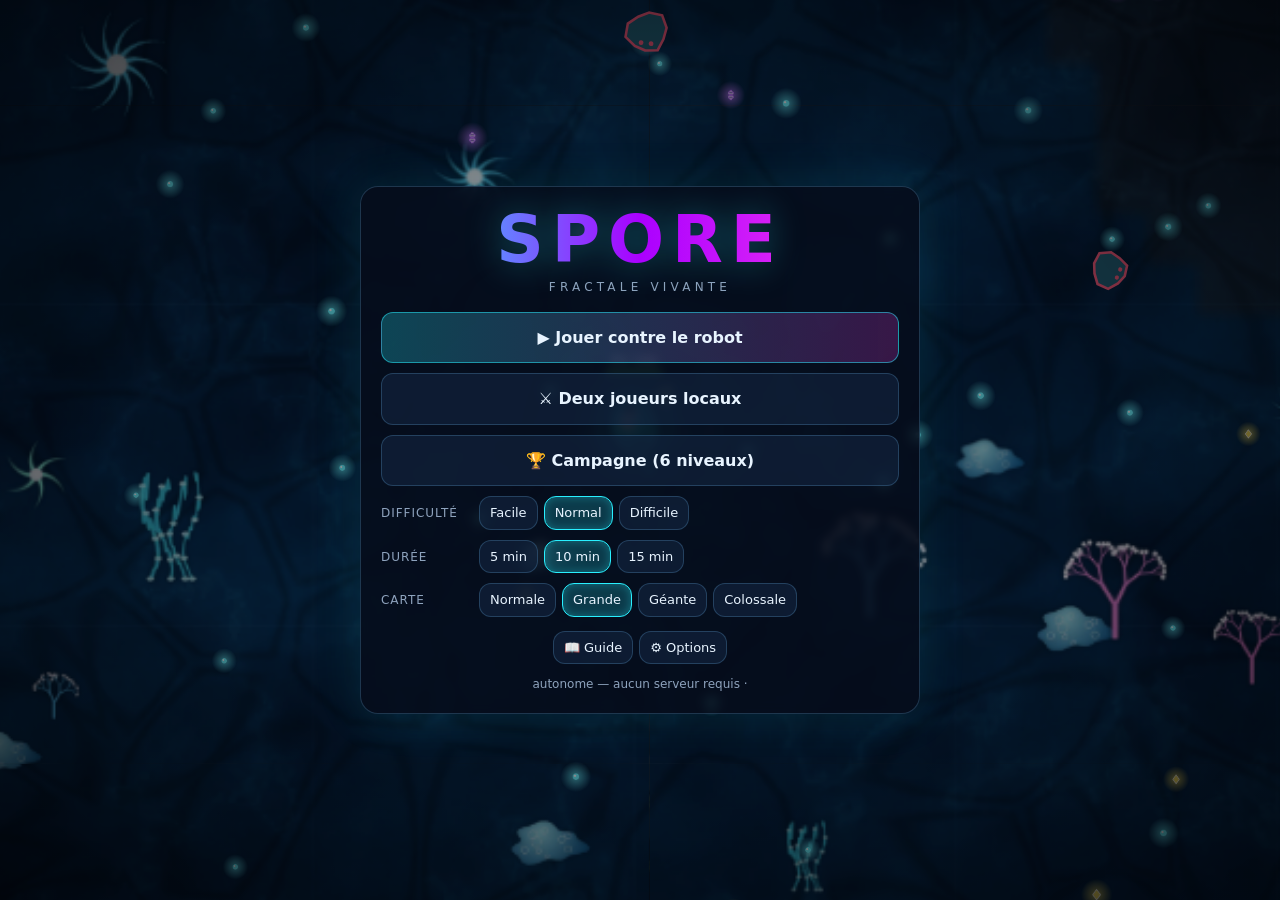
==== commit 253d6b0a: "perf : SPORE sol mis en cache par blocs (≈195 → 4 ms par image), ciel allégé, correctif mini-carte ;" ====
--- a/games/spore/index.html
+++ b/games/spore/index.html
@@ -231,7 +231,6 @@
 const MUT_BY={};MUTS.forEach(m=>MUT_BY[m.id]=m);
 const TECH=[{id:'ext',n:'Extraction',d:'Récolte +25 %, la base produit deux fois plus.'},{id:'def',n:'Défense',d:'Défense +15 %, la base tire sur les ennemis proches.'},{id:'prop',n:'Propulsion',d:'Vitesse +12 %, dash rechargé 40 % plus vite.'}];
 const DIFF={facile:{think:.42,err:.3,harv:.85,aggr:.1,flee:.25,ping:0,plan:0},normal:{think:.25,err:.06,harv:1,aggr:.5,flee:.35,ping:0,plan:0},difficile:{think:.15,err:0,harv:1,aggr:.85,flee:.4,ping:1,plan:1}};
-const GM={5:.55,10:.29,15:.2};
 const MAPS={normale:5000,grande:6000,geante:8000,colossale:10000};
 const SPD_ST=[0,1,1,1.05,1.1,1.25],ZST=[1,1.05,.9,.78,.68,.58];
 const ABIL={sonar:{n:'Sonar',cost:20,cd:9},spore:{n:'Spores',cost:30,cd:6},blink:{n:'Portail',cost:25,cd:6}};
@@ -390,7 +389,7 @@
  if(n.boss){gain(p,70);addCosmic(p,20);spark(n.x,n.y,90,'#ff4d7a',360,1.6,6);addFx({k:'ring',x:n.x,y:n.y,r:400,c:'#ff4d7a',t:1.2});toast(p.name+' a vaincu le Léviathan !')}
  p.npcKills++;p.collected[1]+=n.tier;gain(p,4*n.tier*p.s.har);floater(n.x,n.y,'+'+n.tier+' ⧉','#c77dff');sfx('eat')}
 function hitBase(b,dmg,p){b.hp-=dmg;b.hitT=5;spark(b.x,b.y,8,'#fff',160,.5,3);if(b.hp<=0){b.alive=0;b.rebT=30;const o=G.players[b.owner];o.growth=Math.max(STAGE_REQ[o.stage],o.growth*.9);gain(p,30);addCosmic(p,8);spark(b.x,b.y,80,o.color,300,1.5,5);sfx('die');toast('La base de '+o.name+' est détruite !')}}
-function useAbil(p){const A=ABIL[p.s.abil];if(p.cd.abil>0||p.en<A.cost||p.dead)return;p.en-=A.cost;p.cd.abil=A.cd;const o=rival(p);
+function useAbil(p){const A=ABIL[p.s.abil];if(p.cd.abil>0||p.en<A.cost||p.dead)return;p.en-=A.cost;p.cd.abil=A.cd;
  if(p.s.abil==='sonar'){p.sonarT=5;addFx({k:'ring',x:p.x,y:p.y,r:visionOf(p)*1.4,c:p.color,t:1.2});sfx('sonar')}
  else if(p.s.abil==='spore'){const R=170+p.r;addFx({k:'boom',x:p.x,y:p.y,r:R,c:'#c6ff5c',t:.6});spark(p.x,p.y,60,'#c6ff5c',R*2,.7,4);sfx('boom');const dmg=24*p.s.atk*(1+.25*(p.stage-1));
   for(const q of others(p))if(!q.dead&&d2(q.x,q.y,p.x,p.y)<(R+q.r)**2)hurt(q,dmg,p);for(const n of G.npcs)if(n.alive&&d2(n.x,n.y,p.x,p.y)<(R+n.r)**2)hitNpc(n,dmg,p);for(const b of G.bases)if(b&&b.alive&&b.owner!==p.id&&d2(b.x,b.y,p.x,p.y)<(R+60)**2)hitBase(b,dmg,p)}
@@ -526,7 +525,7 @@
  if(G.evPt){m.strokeStyle='#ff9a4d';m.lineWidth=3;m.beginPath();m.arc(G.evPt.x*k,G.evPt.y*k,8+4*Math.sin(G.time*4),0,TAU);m.stroke()}
  for(const n of G.nests){m.strokeStyle=n.owner>=0?G.players[n.owner].color:'#ffffffaa';m.lineWidth=3;m.beginPath();m.arc(n.x*k,n.y*k,8,0,TAU);m.stroke()}
  const viewer=G.players[G.mode==='online'?G.seat:0],two=G.mode==='local';
- for(const b of G.bases)if(b&&b.alive&&(two||b.owner===viewer.id||canSee(viewer,b))){m.fillStyle=G.players[b.owner].color;m.fillRect(b.x*k-6,b.y*k-6,12,12)}
+ for(const b of G.bases)if(b&&b.alive&&(two||b.owner===viewer.id||viewer.sonarT>0||d2(b.x,b.y,viewer.x,viewer.y)<visionOf(viewer)**2)){m.fillStyle=G.players[b.owner].color;m.fillRect(b.x*k-6,b.y*k-6,12,12)}
  for(const p of G.players){if(p.dead)continue;const show=two||p===viewer||canSee(viewer,p);if(show){m.fillStyle=p.color;m.shadowColor=p.color;m.shadowBlur=8;m.beginPath();m.arc(p.x*k,p.y*k,5,0,TAU);m.fill();m.shadowBlur=0}}
  if(!two){const pg=viewer.ping;if(pg){const a=clamp(1-(G.time-pg.t)/8,0,1);if(a>0){m.strokeStyle=hexA(rival(viewer).color,a);m.lineWidth=2;m.setLineDash([4,4]);m.beginPath();m.arc(pg.x*k,pg.y*k,320*k+6,0,TAU);m.stroke();m.setLineDash([])}}}
  m.strokeStyle='rgba(255,255,255,.5)';m.lineWidth=1;for(const vp of viewports()){const c=G.cams[vp.i];m.strokeRect((c.x-vp.w/2/c.z)*k,(c.y-vp.h/2/c.z)*k,vp.w/c.z*k,vp.h/c.z*k)}}
@@ -542,26 +541,23 @@
  else{x.beginPath();for(let k=0;k<6;k++){const a=k/6*TAU-Math.PI/2,r=k%2?6:10;x.lineTo(Math.cos(a)*r,Math.sin(a)*r)}x.closePath();x.fill();x.stroke()}
  return spriteCache[key]=c}
 function render(t){ctx.setTransform(DPR,0,0,DPR,0,0);ctx.fillStyle='#03050b';ctx.fillRect(0,0,W,H);if(!G)return;
- const vps=viewports();for(const vp of vps)renderView(vp,t);
+ chunkBudget=CH.map.size?1:12;const vps=viewports();for(const vp of vps)renderView(vp,t);
  if(vps.length>1){ctx.fillStyle='rgba(120,200,255,.5)';ctx.fillRect(W/2-1,0,2,H)}
  drawJoys()}
 function renderView(vp,t){const c=G.cams[vp.i],z=c.z,ox=c.x,oy=c.y,me=G.players[vp.p],o=rival(me);
  ctx.save();ctx.beginPath();ctx.rect(vp.x,vp.y,vp.w,vp.h);ctx.clip();ctx.translate(vp.x+vp.w/2,vp.y+vp.h/2);ctx.scale(z,z);
  const hw=vp.w/2/z,hh=vp.h/2/z,x0=ox-hw,x1=ox+hw,y0=oy-hh,y1=oy+hh,M=120;const vis=(x,y,r)=>x+r>x0-M&&x-r<x1+M&&y+r>y0-M&&y-r<y1+M;
  // fond
- const k=G.W/G.bgc.width,sx0=Math.max(0,x0),sy0=Math.max(0,y0),sx1=Math.min(G.W,x1),sy1=Math.min(G.W,y1);
- if(sx1>sx0&&sy1>sy0)ctx.drawImage(G.bgc,sx0/k,sy0/k,(sx1-sx0)/k,(sy1-sy0)/k,sx0-ox,sy0-oy,sx1-sx0,sy1-sy0);
- drawDetail(sx0,sy0,sx1,sy1,ox,oy,t);drawSky(vp,ox,oy,t);
+ drawGround(x0,y0,x1,y1,ox,oy);
+ drawSky(vp,ox,oy,t);
  ctx.strokeStyle='rgba(41,240,255,.35)';ctx.lineWidth=4/z;ctx.strokeRect(-ox,-oy,G.W,G.W);
- // grille de laboratoire
- if(z>.35){ctx.strokeStyle='rgba(140,200,255,.045)';ctx.lineWidth=1/z;ctx.beginPath();const st=250;for(let x=Math.ceil(sx0/st)*st;x<=sx1;x+=st){ctx.moveTo(x-ox,sy0-oy);ctx.lineTo(x-ox,sy1-oy)}for(let y=Math.ceil(sy0/st)*st;y<=sy1;y+=st){ctx.moveTo(sx0-ox,y-oy);ctx.lineTo(sx1-ox,y-oy)}ctx.stroke()}
+
  // dangers
  for(const h of G.haz){if(!vis(h.x,h.y,h.r))continue;const x=h.x-ox,y=h.y-oy;
-  if(h.t==='tox'){const g=ctx.createRadialGradient(x,y,h.r*.2,x,y,h.r);g.addColorStop(0,'rgba(140,255,60,.35)');g.addColorStop(.8,'rgba(60,180,30,.22)');g.addColorStop(1,'rgba(60,180,30,0)');ctx.fillStyle=g;ctx.beginPath();ctx.arc(x,y,h.r,0,TAU);ctx.fill();
+  if(h.t==='tox'){ctx.globalAlpha=.6;ctx.drawImage(glow('#6fe03a'),x-h.r*1.15,y-h.r*1.15,h.r*2.3,h.r*2.3);ctx.globalAlpha=1;
    if(Q>0){ctx.strokeStyle='rgba(180,255,120,.35)';ctx.lineWidth=1.5;for(let b=0;b<4;b++){const ph=(t*.0006+b*.25+h.x)%1,bx=x+Math.sin(b*2.1+h.y)*h.r*.5,by=y+Math.cos(b*1.7+h.x)*h.r*.5;ctx.beginPath();ctx.arc(bx,by,3+ph*7,0,TAU);ctx.stroke()}}}
   else{ctx.globalAlpha=.5;ctx.drawImage(glow('#a05cff'),x-h.r*1.2,y-h.r*1.2,h.r*2.4,h.r*2.4);ctx.globalAlpha=1}}
  // décors procéduraux par tuile
- if(z>.3)drawDecor(x0,y0,x1,y1,ox,oy,t);
  // nids
  for(const n of G.nests){if(!vis(n.x,n.y,200))continue;const x=n.x-ox,y=n.y-oy,col=n.owner>=0?G.players[n.owner].color:'#9fb4c8';
   ctx.strokeStyle=hexA(col.length===7?col:'#9fb4c8',.5);ctx.lineWidth=3;ctx.setLineDash([14,10]);ctx.lineDashOffset=-t*.02;ctx.beginPath();ctx.arc(x,y,170,0,TAU);ctx.stroke();ctx.setLineDash([]);
@@ -590,7 +586,7 @@
   else if(f.k==='beam'){ctx.lineWidth=3;ctx.beginPath();ctx.moveTo(x,y);ctx.lineTo(f.x2-ox,f.y2-oy);ctx.stroke()}}
  ctx.globalAlpha=1;
  // particules
- if(Q>0)ctx.globalCompositeOperation='lighter';
+ if(Q>1)ctx.globalCompositeOperation='lighter';
  for(let i=0;i<pN;i++){if(PT.l[i]<=0)continue;const x=PT.x[i],y=PT.y[i];if(x<x0-20||x>x1+20||y<y0-20||y>y1+20)continue;const s=PT.s[i]*2.4;ctx.globalAlpha=PT.l[i]/PT.m[i];ctx.drawImage(glow(PT.c[i]),x-ox-s,y-oy-s,s*2,s*2)}
  ctx.globalCompositeOperation='source-over';ctx.globalAlpha=1;
  // textes flottants
@@ -603,7 +599,7 @@
  if(me.sonarT>0&&!o.dead&&G.mode!=='local'||(G.mode==='local'&&!o.dead&&G.split)){const dx=o.x-ox,dy=o.y-oy;if(Math.abs(dx)>hw||Math.abs(dy)>hh){const a=Math.atan2(dy,dx),r=Math.min(vp.w,vp.h)/2-40;ctx.translate(vp.x+vp.w/2+Math.cos(a)*r,vp.y+vp.h/2+Math.sin(a)*r);ctx.rotate(a);ctx.fillStyle=o.color;ctx.globalAlpha=.85;ctx.beginPath();ctx.moveTo(16,0);ctx.lineTo(-10,-10);ctx.lineTo(-5,0);ctx.lineTo(-10,10);ctx.closePath();ctx.fill()}}
  ctx.restore();
  if(me.dead&&!G.over){ctx.fillStyle='rgba(0,0,0,.4)';ctx.fillRect(vp.x,vp.y,vp.w,vp.h);ctx.fillStyle='#fff';ctx.font='bold 22px system-ui';ctx.textAlign='center';ctx.fillText(me.lives>0?'Renaissance dans '+Math.ceil(me.respT)+'…':'Éliminé',vp.x+vp.w/2,vp.y+vp.h/2)}}
-function drawDecor(x0,y0,x1,y1,ox,oy,t){const TS=320,s=G.seed,A=ready('atlas')?IMG.atlas:null,SZ=A?A.width/6:0;
+function drawDecor(x0,y0,x1,y1,ox,oy,t,ctx){const TS=320,s=G.seed,A=ready('atlas')?IMG.atlas:null,SZ=A?A.width/6:0;
  for(let ty=Math.floor(y0/TS);ty<=Math.floor(y1/TS);ty++)for(let tx=Math.floor(x0/TS);tx<=Math.floor(x1/TS);tx++){if(tx<0||ty<0||tx*TS>=G.W||ty*TS>=G.W)continue;
   const b=biomeAt((tx+.5)*TS,(ty+.5)*TS),n=Q===0?1:A?2:Q===1?2:3;
   for(let k=0;k<n;k++){const h1=hash2(tx*7+k,ty,s),h2=hash2(tx,ty*7+k,s+3),h3=hash2(tx+k*13,ty+k*5,s+5);const x=(tx+h1)*TS-ox,y=(ty+h2)*TS-oy,sz=14+h3*30;
@@ -638,7 +634,7 @@
  else{ctx.beginPath();ctx.moveTo(r*1.1,0);ctx.lineTo(-r*.7,-r*.8);ctx.lineTo(-r*.3,0);ctx.lineTo(-r*.7,r*.8);ctx.closePath();ctx.fill();ctx.stroke();ctx.fillStyle=col;ctx.fillRect(-r*.2,-2,r*.6,4)}
  ctx.fillStyle=ag?'#ff5c7a':'#fff';ctx.beginPath();ctx.arc(r*.55,-r*.25,Math.max(1.5,r*.12),0,TAU);ctx.arc(r*.55,r*.25,Math.max(1.5,r*.12),0,TAU);ctx.fill();
  ctx.restore();if(n.hp<n.hpMax){ctx.fillStyle='rgba(0,0,0,.5)';ctx.fillRect(x-r,y-r-9,r*2,3);ctx.fillStyle='#ff6b7d';ctx.fillRect(x-r,y-r-9,r*2*n.hp/n.hpMax,3)}}
-function drawCreature(p,t,alpha){const r=p.r,col=p.color,st=p.stage,V=p.vf,sp=Math.hypot(p.vx,p.vy),dark=shade(col,.35);ctx.globalAlpha=alpha;
+function drawCreature(p,t,alpha){const r=p.r,col=p.color,st=p.stage,V=p.vf,dark=shade(col,.35);ctx.globalAlpha=alpha;
  if(Q>0){ctx.globalAlpha=alpha*.55;ctx.drawImage(glow(col),-r*2.8,-r*2.8,r*5.6,r*5.6);ctx.globalAlpha=alpha}
  ctx.strokeStyle=col;ctx.lineWidth=2;ctx.globalAlpha=alpha*(p.invT>0?.3+.3*Math.sin(t*30):.45);ctx.beginPath();ctx.arc(0,0,r*1.55+Math.sin(t*3)*2,0,TAU);ctx.stroke();ctx.globalAlpha=alpha;
  if(st>=3){ctx.save();ctx.rotate(t*.6);ctx.setLineDash([6,10]);ctx.globalAlpha=alpha*.6;ctx.beginPath();ctx.arc(0,0,r*2,0,TAU);ctx.stroke();ctx.setLineDash([]);ctx.restore();ctx.globalAlpha=alpha}
@@ -746,7 +742,7 @@
 const progress=p=>p.stage>=5?(4+p.cosmic/100)/5:(p.stage-1+clamp((p.growth-STAGE_REQ[p.stage])/(STAGE_REQ[p.stage+1]-STAGE_REQ[p.stage]),0,1))/5;
 let last=performance.now(),fpsAcc=0,fpsN=0,lowT=0;
 function frame(now){requestAnimationFrame(frame);const dt=clamp((now-last)/1000,0,.05);last=Math.max(last,now);
- fpsAcc+=dt;fpsN++;if(fpsAcc>1){const fps=fpsN/fpsAcc;fpsAcc=0;fpsN=0;if(fps<38&&Q>0){lowT++;if(lowT>=3){Q--;lowT=0;resize()}}else lowT=0}
+ fpsAcc+=dt;fpsN++;if(fpsAcc>1){const fps=fpsN/fpsAcc;fpsAcc=0;fpsN=0;if(fps<45&&Q>0&&G&&!G.demo){lowT++;if(lowT>=2){Q--;lowT=0;resize()}}else lowT=0}
  if(G){if(G.net==='guest'){if(!G.over){readInput();guestStep(dt)}}else if((!G.paused&&!G.modal||G.net==='host')&&!G.over){readInput();update(G.demo?dt*.8:dt);if(G.net==='host')hostSend(dt)}updCams(dt);if(!G.demo)processPending();else if(G.over&&!G.restartT){G.restartT=1;setTimeout(()=>{if(G&&G.demo)startDemo()},1500)}}
  MUS.want=G&&!G.demo&&G.players[mySeat()].stage>=5?1:0;musicTick();
  render(now);miniT-=dt;if(miniT<=0){miniT=.25;drawMini()}hudTick(dt)}
@@ -779,14 +775,14 @@
  const rv=$('#rivals');rv.innerHTML='';G.players.forEach(p=>{if(G.mode!=='local'&&isLocal(p))return;const d=document.createElement('div');d.className='rv';d.style.setProperty('--tc',p.color);d.innerHTML='<span></span><div class="bar"><i></i></div>';rv.appendChild(d);p.rvEl=d});
  $('#keys').innerHTML=keysHelp();
  $('#hMute').textContent=prefs.mute?'🔇':'🔊'}
-let hudT=0;
+let hudT=0;const setHtml=(el,h)=>{if(el._h!==h){el._h=h;el.innerHTML=h}};
 function hudTick(dt){if(!G||G.demo)return;hudT-=dt;if(hudT>0)return;hudT=.1;
  const m=Math.max(0,G.dur-G.time);$('#clock').textContent=Math.floor(m/60)+':'+String(Math.floor(m%60)).padStart(2,'0')+(G.ev&&EVENTS[G.ev.k]?' · ✦ '+EVENTS[G.ev.k].n+' '+Math.ceil(G.ev.t)+' s':'');
  for(const p of G.players){if(p.hud){const h=p.hud,q=s=>h.querySelector(s);q('.stg').textContent=p.name.replace('Joueur ','J').slice(0,12)+' · '+p.stage+' '+STAGE_N[p.stage];q('.lv').textContent='♥'.repeat(Math.max(0,p.lives))+'♡'.repeat(Math.max(0,3-p.lives));
   const nx=PALIERS[p.palIdx]||p.growth,pv=PALIERS[p.palIdx-1]||0;q('.g i').style.width=(p.palIdx<PALIERS.length?clamp((p.growth-pv)/(nx-pv),0,1)*100:100)+'%';q('.g span').textContent='croissance '+Math.floor(p.growth)+(p.stage<5?' / '+STAGE_REQ[p.stage+1]:'');
   q('.hp i').style.width=clamp(p.hp/p.s.hpMax,0,1)*100+'%';q('.hp span').textContent='PV '+Math.ceil(p.hp)+' / '+Math.round(p.s.hpMax);q('.en span').textContent='Énergie '+Math.floor(p.en)+' / '+Math.round(p.s.enMax);q('.en i').style.width=clamp(p.en/p.s.enMax,0,1)*100+'%';const co=q('.co');co.classList.toggle('hidden',p.stage<5);q('.co i').style.width=p.cosmic+'%';
-  q('.res').innerHTML=RES.map((r,i)=>`<span><i style="background:${r.c};color:${r.c}"></i>${p.collected[i]}</span>`).join('')+`<span>⚑ ${G.nests.filter(n=>n.owner===p.id).length}/${G.nests.length}${p.nestT>0?' ('+Math.ceil(60-p.nestT)+'s)':''}</span>`;
-  const A=ABIL[p.s.abil];q('.abil').innerHTML=`<span class="chip ${p.cd.atk>0?'cd':''}">⚔ attaque</span><span class="chip ${p.cd.dash>0?'cd':''}">» dash</span><span class="chip ${p.cd.abil>0||p.en<A.cost?'cd':''}">✦ ${A.n}${p.cd.abil>0?' '+Math.ceil(p.cd.abil):''}</span>`;
+  setHtml(q('.res'),RES.map((r,i)=>`<span><i style="background:${r.c};color:${r.c}"></i>${p.collected[i]}</span>`).join('')+`<span>⚑ ${G.nests.filter(n=>n.owner===p.id).length}/${G.nests.length}${p.nestT>0?' ('+Math.ceil(60-p.nestT)+'s)':''}</span>`);
+  const A=ABIL[p.s.abil];setHtml(q('.abil'),`<span class="chip ${p.cd.atk>0?'cd':''}">⚔ attaque</span><span class="chip ${p.cd.dash>0?'cd':''}">» dash</span><span class="chip ${p.cd.abil>0||p.en<A.cost?'cd':''}">✦ ${A.n}${p.cd.abil>0?' '+Math.ceil(p.cd.abil):''}</span>`);
   if(p.pad){p.pad.querySelector('.dash').style.setProperty('--cd',p.cd.dash/1.5);p.pad.querySelector('.abil').style.setProperty('--cd',p.cd.abil/A.cd)}}
   if(p.rvEl){p.rvEl.querySelector('span').textContent=(G.mode==='bot'?'Robot ':p.name.replace('Joueur ','J').slice(0,14)+' ')+'· stade '+p.stage+(p.stage>=5?' · ✷'+Math.floor(p.cosmic)+'%':'');p.rvEl.querySelector('i').style.width=progress(p)*100+'%'}}
  if(!G.split&&G.mode==='local'){const a=G.players[G.active];if(G.pads0!==G.active){G.pads0=G.active;const pd=$('#pads .tpad');if(pd)pd.style.setProperty('--tc',a.color)}}
@@ -824,7 +820,7 @@
 let sfxLast={};function sfx(k){if(!AC||prefs.mute||!G||G.demo)return;const now=AC.currentTime;if(sfxLast[k]&&now-sfxLast[k]<.06)return;sfxLast[k]=now;
  const S={eat:[880,1320,.06,'sine',.05],atk:[220,110,.1,'square',.04],dash:[300,900,.12,'sawtooth',.03],up:[330,990,.5,'triangle',.08],mut:[520,1040,.25,'sine',.07],die:[200,40,.6,'sawtooth',.07],cap:[440,880,.3,'triangle',.07],sonar:[1200,600,.4,'sine',.05],boom:[120,30,.4,'square',.08],portal:[200,1600,.4,'sine',.06],win:[440,1760,1,'triangle',.08],lose:[300,80,1,'sawtooth',.06]}[k];if(!S)return;
  try{const o=AC.createOscillator(),g=AC.createGain();o.type=S[3];o.frequency.setValueAtTime(S[0],now);o.frequency.exponentialRampToValueAtTime(S[1],now+S[2]);g.gain.setValueAtTime(S[4],now);g.gain.exponentialRampToValueAtTime(.0001,now+S[2]);o.connect(g).connect(AC.destination);o.start(now);o.stop(now+S[2]+.02)}catch(e){}}
-function resize(){W=innerWidth;H=innerHeight;DPR=Math.min(devicePixelRatio||1,Q===0?1:matchMedia('(pointer:coarse)').matches?1.5:2);cv.width=Math.round(W*DPR);cv.height=Math.round(H*DPR);
+function resize(){W=innerWidth;H=innerHeight;DPR=Math.min(devicePixelRatio||1,Q===0?1:matchMedia('(pointer:coarse)').matches?1.25:1.5);cv.width=Math.round(W*DPR);cv.height=Math.round(H*DPR);
  $('#small').classList.toggle('hidden',!(W<300||H<260));
  if(G&&!G.demo&&G.mode==='local'){const s=W>=700;if(s!==!!G.split){G.split=s;if(!s)G.active=0;buildPads()}}}
 
@@ -833,17 +829,44 @@
 function loadAssets(){for(const k of ['detailA','detailB','skin','neb1','neb2','stars','atlas']){if(!ASSETS[k])continue;const im=new Image();im.decoding='async';im.src=ASSETS[k];IMG[k]=im}}
 const ready=k=>!!(IMG[k]&&IMG[k].complete&&IMG[k].naturalWidth>0);
 function pat(k){if(PAT[k])return PAT[k];if(!ready(k))return null;try{const p=ctx.createPattern(IMG[k],'repeat');if(p&&typeof p.setTransform==='function')PAT[k]=p}catch(e){}return PAT[k]||null}
-// textures de détail ancrées dans le monde (relief organique), en mode « overlay »
-function drawDetail(sx0,sy0,sx1,sy1,ox,oy,t){if(Q===0||sx1<=sx0||sy1<=sy0)return;const pa=pat('detailA');if(!pa)return;ctx.save();
- pa.setTransform(new DOMMatrix([1.4,0,0,1.4,-ox,-oy]));ctx.globalCompositeOperation='overlay';ctx.globalAlpha=.6;ctx.fillStyle=pa;ctx.fillRect(sx0-ox,sy0-oy,sx1-sx0,sy1-sy0);
- const pb=Q>1?pat('detailB'):null;if(pb){const dr=t*.004;pb.setTransform(new DOMMatrix([2.2,0,0,2.2,-ox+dr,-oy+dr*.6]));ctx.globalCompositeOperation='soft-light';ctx.globalAlpha=.7;ctx.fillStyle=pb;ctx.fillRect(sx0-ox,sy0-oy,sx1-sx0,sy1-sy0)}
- ctx.restore()}
+// Sol mis en cache par blocs de 512 u : fond, relief (overlay), grille et décors sont dessinés une seule fois
+// par bloc, puis recopiés. Avant, ces couches étaient recalculées et mélangées à chaque image (cause des saccades).
+const CH={S:512,map:new Map(),key:''};
+function chunkScale(){return Q===0?.35:isTouch()?.45:Q===1?.5:.6}
+// une seule surface de travail : les grandes textures n'y sont envoyées qu'une fois à la carte graphique
+const WK={c:null,x:null,px:0,pa:null,pb:null,pool:[]};
+function workCtx(px){if(WK.px!==px){WK.c=document.createElement('canvas');WK.c.width=WK.c.height=px;WK.x=WK.c.getContext('2d');WK.px=px;WK.pa=WK.pb=null}
+ const mk=n=>{if(!ready(n))return null;try{const p=WK.x.createPattern(IMG[n],'repeat');return p&&p.setTransform?p:null}catch(e){return null}};
+ if(!WK.pa)WK.pa=mk('detailA');if(!WK.pb)WK.pb=mk('detailB');return WK.x}
+function buildChunk(cx,cy){const S=CH.S,sc=chunkScale(),px=Math.ceil(S*sc),x=workCtx(px);x.setTransform(sc,0,0,sc,0,0);x.globalCompositeOperation='source-over';x.globalAlpha=1;
+ const wx=cx*S,wy=cy*S,k=G.W/G.bgc.width,sx0=Math.max(0,wx),sy0=Math.max(0,wy),sx1=Math.min(G.W,wx+S),sy1=Math.min(G.W,wy+S);
+ x.fillStyle='#03050b';x.fillRect(0,0,S,S);
+ if(sx1>sx0&&sy1>sy0){
+  x.drawImage(G.bgc,sx0/k,sy0/k,(sx1-sx0)/k,(sy1-sy0)/k,sx0-wx,sy0-wy,sx1-sx0,sy1-sy0);
+  if(Q>0&&WK.pa){WK.pa.setTransform(new DOMMatrix([1.4,0,0,1.4,-wx,-wy]));x.globalCompositeOperation='overlay';x.globalAlpha=.6;x.fillStyle=WK.pa;x.fillRect(sx0-wx,sy0-wy,sx1-sx0,sy1-sy0)
+   if(Q>1&&WK.pb){WK.pb.setTransform(new DOMMatrix([2.2,0,0,2.2,-wx,-wy]));x.globalCompositeOperation='soft-light';x.globalAlpha=.7;x.fillStyle=WK.pb;x.fillRect(sx0-wx,sy0-wy,sx1-sx0,sy1-sy0)}
+   x.globalCompositeOperation='source-over';x.globalAlpha=1}
+  x.strokeStyle='rgba(140,200,255,.045)';x.lineWidth=1.5;x.beginPath();for(let gx=Math.ceil(sx0/250)*250;gx<=sx1;gx+=250){x.moveTo(gx-wx,sy0-wy);x.lineTo(gx-wx,sy1-wy)}for(let gy=Math.ceil(sy0/250)*250;gy<=sy1;gy+=250){x.moveTo(sx0-wx,gy-wy);x.lineTo(sx1-wx,gy-wy)}x.stroke();
+  x.save();x.beginPath();x.rect(sx0-wx,sy0-wy,sx1-sx0,sy1-sy0);x.clip();drawDecor(wx-320,wy-320,wx+S+320,wy+S+320,wx,wy,0,x);x.restore()}
+ let c=WK.pool.pop();if(!c||c.width!==px){c=document.createElement('canvas');c.width=c.height=px}
+ c.getContext('2d').drawImage(WK.c,0,0);return c}
+let chunkBudget=0;
+function drawGround(x0,y0,x1,y1,ox,oy){const S=CH.S,key=G.seed+'|'+Q+'|'+(ready('atlas')?1:0)+(ready('detailA')?1:0);if(CH.key!==key){CH.map.clear();CH.key=key;WK.pa=WK.pb=null;WK.pool.length=0}
+ const k=G.W/G.bgc.width,max=isTouch()?28:40,m=S*.6;
+ // blocs visibles + une marge préparée à l'avance (un bloc neuf par image au plus)
+ for(let cy=Math.floor(Math.max(0,y0-m)/S);cy<=Math.floor(Math.min(G.W-1,y1+m)/S);cy++)for(let cx=Math.floor(Math.max(0,x0-m)/S);cx<=Math.floor(Math.min(G.W-1,x1+m)/S);cx++){
+  const id=cx+','+cy,wx=cx*S,wy=cy*S,seen=wx+S>x0&&wx<x1&&wy+S>y0&&wy<y1;let c=CH.map.get(id);
+  if(!c&&chunkBudget>0){chunkBudget--;c=buildChunk(cx,cy);CH.map.set(id,c);if(CH.map.size>max){const old=CH.map.keys().next().value;if(WK.pool.length<12)WK.pool.push(CH.map.get(old));CH.map.delete(old)}}
+  else if(c){CH.map.delete(id);CH.map.set(id,c)}
+  if(!seen)continue;
+  if(c)ctx.drawImage(c,0,0,c.width,c.height,wx-ox,wy-oy,S+1.5,S+1.5);
+  else{const sx1=Math.min(G.W,wx+S),sy1=Math.min(G.W,wy+S);ctx.drawImage(G.bgc,wx/k,wy/k,(sx1-wx)/k,(sy1-wy)/k,wx-ox,wy-oy,sx1-wx,sy1-wy)}}}
 // ciel en parallaxe : nébuleuses et étoiles, très visibles en zone cosmique
 let skyA=.15;
-function drawSky(vp,ox,oy,t){if(Q===0)return;const n1=pat('neb1');if(!n1)return;const b=biomeAt(ox,oy);skyA=lerp(skyA,b===5?.62:b===4?.22:.13,.02);
+function drawSky(vp,ox,oy,t){if(Q===0)return;const n1=pat('neb1');if(!n1)return;const b=biomeAt(ox,oy);skyA=lerp(skyA,b===5?.62:b===4?.22:.13,.02);if(skyA<.2)return;
  ctx.save();ctx.setTransform(DPR,0,0,DPR,0,0);ctx.globalCompositeOperation='screen';
  n1.setTransform(new DOMMatrix([1,0,0,1,-ox*.12,-oy*.12]));ctx.globalAlpha=skyA;ctx.fillStyle=n1;ctx.fillRect(vp.x,vp.y,vp.w,vp.h);
- const n2=Q>1?pat('neb2'):null;if(n2){n2.setTransform(new DOMMatrix([1.3,0,0,1.3,-ox*.2+t*.003,-oy*.2]));ctx.globalAlpha=skyA*.7;ctx.fillStyle=n2;ctx.fillRect(vp.x,vp.y,vp.w,vp.h)}
+ const n2=Q>1&&skyA>.4?pat('neb2'):null;if(n2){n2.setTransform(new DOMMatrix([1.3,0,0,1.3,-ox*.2+t*.003,-oy*.2]));ctx.globalAlpha=skyA*.7;ctx.fillStyle=n2;ctx.fillRect(vp.x,vp.y,vp.w,vp.h)}
  const st=pat('stars');if(st){st.setTransform(new DOMMatrix([1,0,0,1,-ox*.3,-oy*.3]));ctx.globalAlpha=Math.min(1,skyA*1.6);ctx.fillStyle=st;ctx.fillRect(vp.x,vp.y,vp.w,vp.h)}
  ctx.restore()}
 // barre de vitalité au-dessus d'un organisme (taille constante à l'écran)
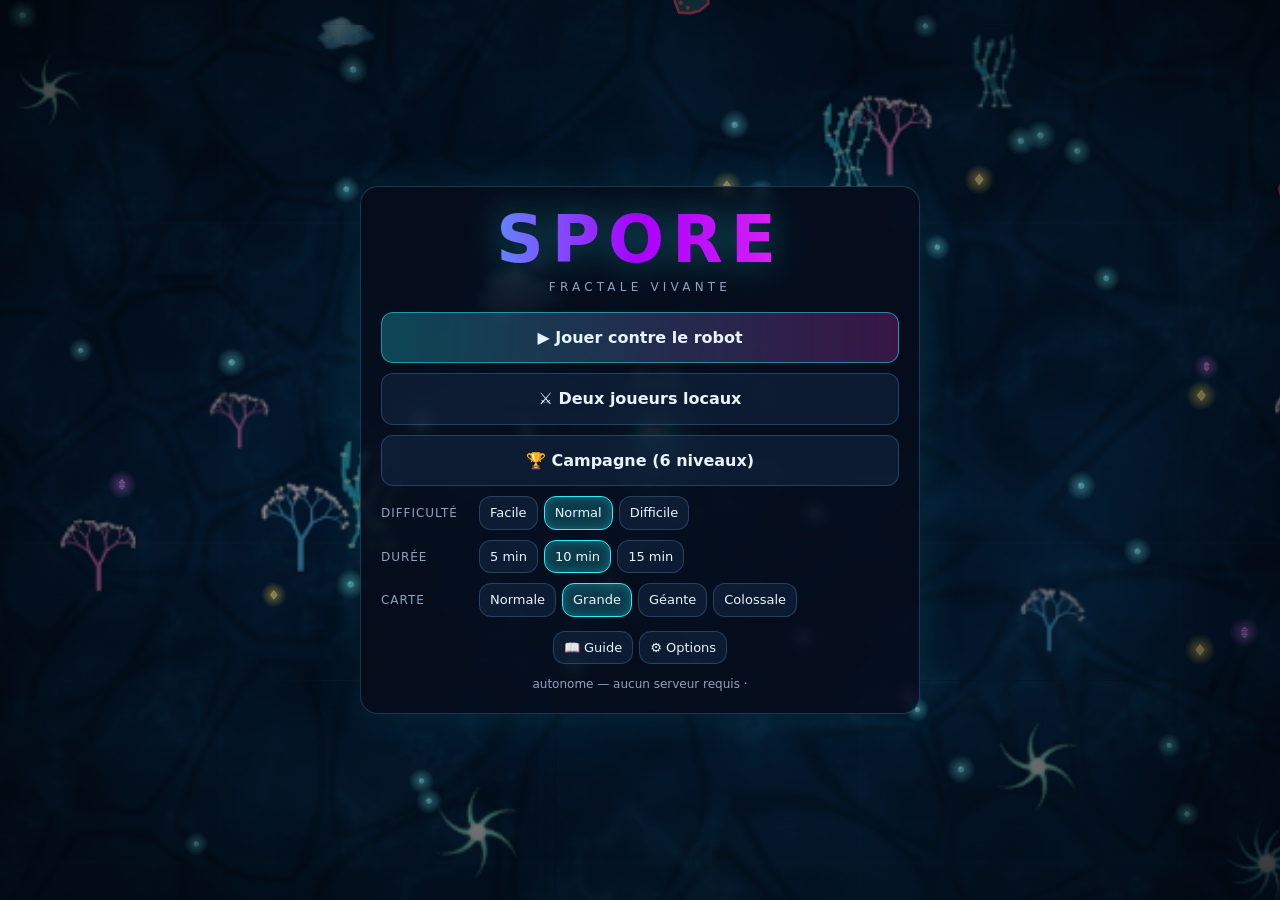
==== commit 07364fe1: "SPORE : « Retour » de la Campagne et des Touches ne laisse plus d'écran superposé ; bouton Retour su" ====
--- a/games/spore/index.html
+++ b/games/spore/index.html
@@ -115,7 +115,7 @@
 </div>
 
 <!-- CRÉATION -->
-<div id="create" class="scr hidden"><div class="card"><h2 id="crT">Choisis ton organisme</h2><div class="grid3" id="crL"></div><div class="note" id="crN"></div></div></div>
+<div id="create" class="scr hidden"><div class="card"><h2 id="crT">Choisis ton organisme</h2><div class="grid3" id="crL"></div><div class="note" id="crN"></div><button id="bCrBack" style="margin-top:12px;width:100%">Retour</button></div></div>
 
 <!-- ATTENTE EN LIGNE -->
 <div id="waitS" class="scr hidden"><div class="card col" style="max-width:420px;text-align:center"><h2 id="waT">En attente de ton ami…</h2><p id="waP" style="color:var(--dim)"></p><div style="font-size:34px">⧗</div><button class="big p hidden" id="bWaitGo">▶ Lancer</button><button id="bWaitX">Annuler</button></div></div>
@@ -809,7 +809,8 @@
  const sc=score(human);if(sc>stats.best)stats.best=sc;if(G.mode!=='local'&&won)stats.wins++;if(G.level!=null&&won&&G.level+1>(stats.camp||0)){stats.camp=G.level+1;if(G.level+1<LEVELS.length)toast('Niveau '+(G.level+2)+' débloqué !')}
  $('#bNext').classList.toggle('hidden',!(G.level!=null&&won&&G.level<LEVELS.length-1));LS.set('stats',stats);show('#endS')}
 function show(id){hideAll();$(id).classList.remove('hidden')}
-function hideAll(){['#waitS','#menu','#create','#opt','#guide','#mutS','#pauseS','#endS'].forEach(s=>$(s).classList.add('hidden'))}
+// cache tous les écrans (.scr), y compris ceux ajoutés plus tard : jamais deux écrans superposés
+function hideAll(){document.querySelectorAll('.scr').forEach(e=>e.classList.add('hidden'))}
 function toMenu(){hideAll();G&&(G.level=null);$('#hud').classList.add('hidden');document.body.classList.remove('two');startDemo();show('#menu');refreshMenu()}
 function refreshMenu(){document.querySelectorAll('[data-k]').forEach(b=>b.classList.toggle('sel',String(prefs[b.dataset.k])===b.dataset.v));$('#best').textContent=stats.best?'meilleur score : '+stats.best+' · victoires : '+stats.wins+' · campagne '+Math.min(stats.camp||0,LEVELS.length)+'/'+LEVELS.length:'';
  document.documentElement.style.setProperty('--c1',PALS[prefs.pal][0]);document.documentElement.style.setProperty('--c2',PALS[prefs.pal][1]);Q=prefs.perf?0:2}
@@ -1012,7 +1013,7 @@
  document.querySelectorAll('[data-k]').forEach(b=>b.addEventListener('click',()=>{const k=b.dataset.k;let v=b.dataset.v;if(k==='dur'||k==='perf'||k==='mute'||k==='music')v=+v;prefs[k]=v;LS.set('prefs',prefs);if(k==='mute'&&!v)audioInit();refreshMenu();resize()}));
  document.querySelectorAll('[data-close]').forEach(b=>b.addEventListener('click',()=>show('#menu')));
  $('#bBot').onclick=()=>startGame('bot');$('#bOnline').onclick=()=>startOnline();$('#bWaitX').onclick=()=>{NET.waiting=0;show('#menu')};$('#bWaitGo').onclick=()=>hostStart();netInit();$('#bLocal').onclick=()=>startGame('local');$('#bGuide').onclick=()=>show('#guide');$('#bOpt').onclick=()=>show('#opt');
- $('#bResume').onclick=togglePause;$('#bMenu').onclick=()=>{G.paused=0;toMenu()};$('#bMenu2').onclick=toMenu;$('#bNext').onclick=()=>{hideAll();lastOpts=levelOpts(G.level+1,lastOpts.arch0,lastOpts.arch1);newGame(lastOpts)};$('#bCamp').onclick=showCamp;
+ $('#bResume').onclick=togglePause;$('#bMenu').onclick=()=>{G.paused=0;toMenu()};$('#bMenu2').onclick=toMenu;$('#bNext').onclick=()=>{hideAll();lastOpts=levelOpts(G.level+1,lastOpts.arch0,lastOpts.arch1);newGame(lastOpts)};$('#bCamp').onclick=showCamp;$('#bCrBack').onclick=()=>{document.onkeydown=null;NET.waiting=0;show('#menu')};
  $('#bKeys').onclick=()=>{capt=null;drawKeys();show('#keysS')};$('#bKeyBack').onclick=()=>{capt=null;show('#opt')};$('#bKeyReset').onclick=()=>{prefs.keys=null;LS.set('prefs',prefs);capt=null;drawKeys()};
  loadAssets();addEventListener('pointerdown',()=>audioInit(),{once:true});addEventListener('keydown',()=>audioInit(),{once:true});
  $('#bAgain').onclick=()=>{hideAll();if(G&&G.net==='host'){NET.waiting=1;show('#waitS');lobby()}else newGame(lastOpts)};
@@ -1021,6 +1022,7 @@
  $('#hMute').onclick=()=>{prefs.mute=prefs.mute?0:1;LS.set('prefs',prefs);if(!prefs.mute)audioInit();$('#hMute').textContent=prefs.mute?'🔇':'🔊'};
  $('#swap').onclick=()=>{if(G&&G.mode==='local'){G.active=1-G.active;joys.clear();touchBtn=[0,1,2,3,4].map(()=>({atk:0}));toast('Contrôle : '+G.players[G.active].name)}};
  refreshMenu();startDemo();requestAnimationFrame(t=>{last=t;requestAnimationFrame(frame)})}
+addEventListener('error',e=>{console.error(e.error||e.message);if(!document.querySelector('.scr:not(.hidden)')&&(!G||G.demo))show('#menu')});
 // accès de test (console) : SPORE.sim(secondes)
 window.SPORE={get G(){return G},newGame,sim(sec,step=1/30){for(let t=0;t<sec&&!G.over;t+=step){update(step);if(G.modal)break}return G},score,progress,gain};
 init();
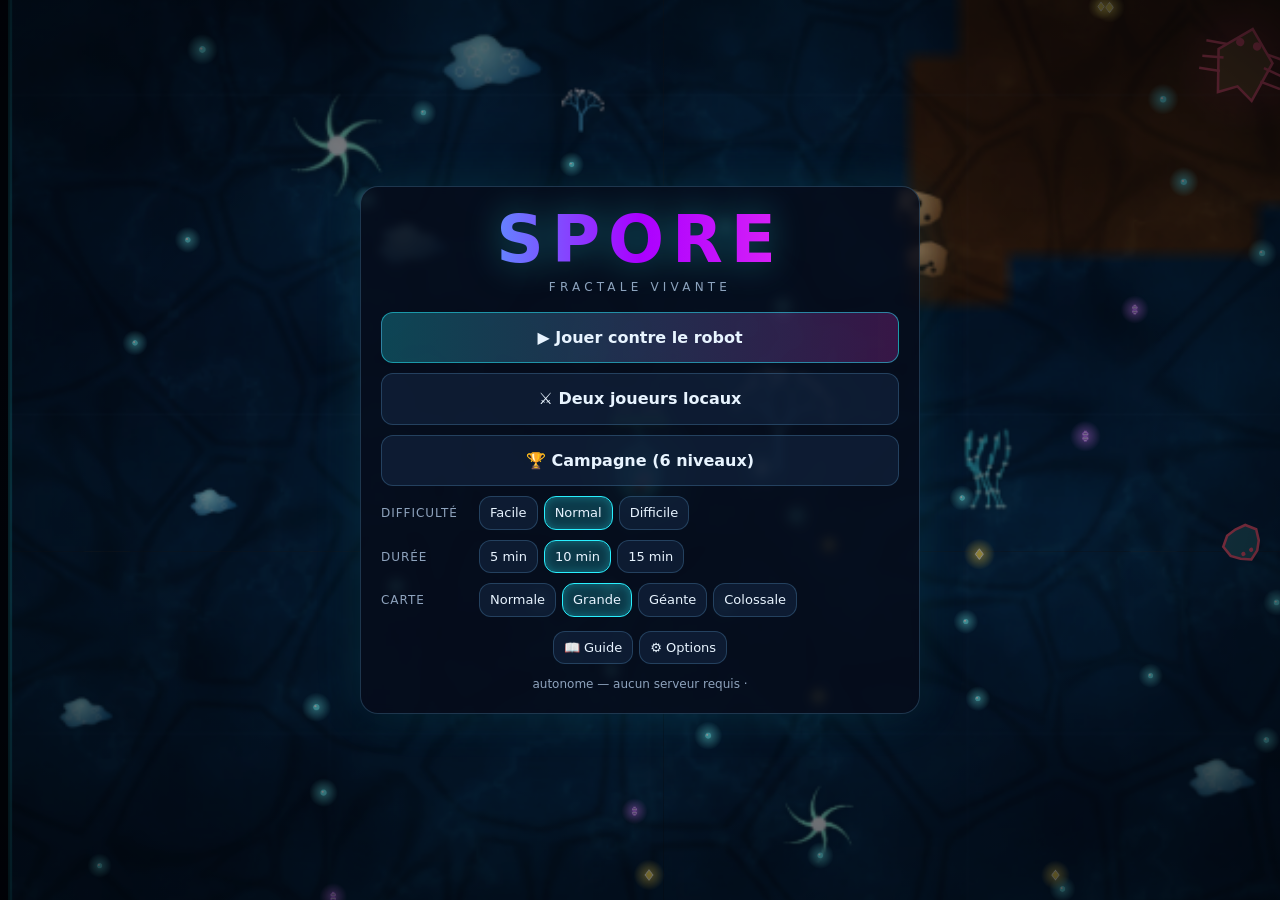
==== commit ed38e108: "SPORE : salon direct quand une salle existe (organisme choisi dans le salon, départ auto à 3 s), ver" ====
--- a/games/spore/index.html
+++ b/games/spore/index.html
@@ -86,8 +86,30 @@
 .tb::after{content:"";position:absolute;inset:0;background:conic-gradient(rgba(0,0,0,.6) calc(var(--cd,0)*360deg),transparent 0);border-radius:50%}
 .tb.atk{grid-column:2;grid-row:1/3;width:80px;height:80px;align-self:center;font-size:30px}
 #swap{position:fixed;left:50%;bottom:18px;transform:translateX(-50%);z-index:6}
+/* petits écrans : tout se touche facilement au doigt et se lit sans plisser les yeux */
+@media (max-width:600px),(pointer:coarse){
+ .scr{padding:10px;align-items:flex-start}
+ .card{padding:16px 14px;border-radius:16px}
+ .logo{font-size:clamp(44px,14vw,66px)}
+ .big{min-height:56px;font-size:17px}
+ .row{gap:8px}
+ .row>span{flex-basis:100%;min-width:0;margin-top:4px;font-size:12px}
+ .row button{flex:1 1 0;min-height:46px;padding:10px 6px;font-size:15px}
+ .grid3{grid-template-columns:1fr;gap:10px}
+ .mut{min-height:74px;padding:14px 16px}.mut b{font-size:17px}.mut small{font-size:14px}.mut kbd{display:none}
+ .card p,.card li{font-size:15px;line-height:1.45}
+ h2{font-size:22px}
+ #tbtns button{width:46px;height:46px;font-size:18px}
+ .phud{font-size:12.5px}.chip{font-size:12px;padding:3px 7px}
+ .bar.hp,.bar.en{height:13px}.bar.hp span,.bar.en span{font-size:10.5px;line-height:13px}
+ .rv{font-size:12px}
+ #toast{top:auto;bottom:130px;width:92%}#toast div{font-size:14px;text-align:center}
+ #banner small{letter-spacing:.12em;font-size:11px;display:block;padding:0 12px}#banner b{font-size:clamp(30px,11vw,48px);letter-spacing:.06em}
+ body.touch .phud .abil{display:none}
+ .kt td,.kt th{font-size:14px}.kb{min-width:58px;min-height:40px}
+}
 #small{position:fixed;inset:0;z-index:99;background:#000;display:flex;align-items:center;justify-content:center;text-align:center;padding:20px}
-@media (max-width:600px){.phud{width:min(200px,48vw);padding:6px 8px;font-size:11px}#mini{width:110px;height:110px}#tbtns{top:126px}#tbtns button{width:36px;height:36px}.rv{width:110px}#top{top:150px;left:10px;transform:none;align-items:flex-start;max-width:40vw}#clock{font-size:13px}.res{gap:5px}}
+@media (max-width:600px){.phud{width:min(220px,54vw);padding:7px 9px;font-size:12.5px}#mini{width:110px;height:110px}#tbtns{top:126px}#tbtns button{width:46px;height:46px}.rv{width:110px}#top{top:150px;left:10px;transform:none;align-items:flex-start;max-width:40vw}#clock{font-size:13px}.res{gap:5px}}
 @media (max-height:500px){.phud{padding:4px 8px}.bar{margin:2px 0}#mini{width:96px;height:96px}#tbtns{top:110px;flex-direction:row;right:110px;top:10px}.tb{width:56px;height:56px}.tb.atk{width:68px;height:68px}.tpad{grid-template-columns:repeat(2,56px)}}
 </style>
 </head>
@@ -118,7 +140,7 @@
 <div id="create" class="scr hidden"><div class="card"><h2 id="crT">Choisis ton organisme</h2><div class="grid3" id="crL"></div><div class="note" id="crN"></div><button id="bCrBack" style="margin-top:12px;width:100%">Retour</button></div></div>
 
 <!-- ATTENTE EN LIGNE -->
-<div id="waitS" class="scr hidden"><div class="card col" style="max-width:420px;text-align:center"><h2 id="waT">En attente de ton ami…</h2><p id="waP" style="color:var(--dim)"></p><div style="font-size:34px">⧗</div><button class="big p hidden" id="bWaitGo">▶ Lancer</button><button id="bWaitX">Annuler</button></div></div>
+<div id="waitS" class="scr hidden"><div class="card col" style="max-width:420px;text-align:center"><h2 id="waT">Salon</h2><p id="waP" style="color:var(--dim)"></p><div class="sub" style="margin:6px 0 4px">Ton organisme</div><div id="waArch" class="row" style="justify-content:center"></div><button class="big p hidden" id="bWaitGo">▶ Lancer</button><button id="bWaitX">Annuler</button></div></div>
 
 <!-- TOUCHES -->
 <div id="keysS" class="scr hidden"><div class="card" style="max-width:600px"><h2>Touches</h2><p style="color:var(--dim);font-size:12px;margin-bottom:8px">Clique une case puis appuie sur la touche voulue. <kbd>Échap</kbd> annule, <kbd>Retour arrière</kbd> efface. <kbd>Échap</kbd> reste la pause.</p><table id="kyT" class="kt"></table><div class="row" style="justify-content:center;margin-top:12px"><button id="bKeyReset">Réinitialiser</button><button class="big" id="bKeyBack">Retour</button></div></div></div>
@@ -516,7 +538,7 @@
 
 // ============ 9. CAMÉRA ET MINI-CARTE ============
 function viewports(){if(!G)return[];if(G.split)return[{i:0,p:0,x:0,y:0,w:W/2,h:H},{i:1,p:1,x:W/2,y:0,w:W/2,h:H}];return[{i:0,p:mySeat(),x:0,y:0,w:W,h:H}]}
-function updCams(dt){for(const vp of viewports()){const c=G.cams[vp.i],p=G.players[vp.p];const sf=clamp(Math.min(vp.w,vp.h)/720,.55,1.3);c.tz=ZST[p.stage]*sf*uz;c.z=lerp(c.z,c.tz,Math.min(1,dt*2.5));
+function updCams(dt){for(const vp of viewports()){const c=G.cams[vp.i],p=G.players[vp.p];const sf=clamp(Math.min(vp.w,vp.h)/720,.72,1.3);c.tz=ZST[p.stage]*sf*uz;c.z=lerp(c.z,c.tz,Math.min(1,dt*2.5));
  const k=Math.min(1,dt*6);c.x=lerp(c.x,p.x,k);c.y=lerp(c.y,p.y,k);const hw=vp.w/2/c.z,hh=vp.h/2/c.z;c.x=clamp(c.x,Math.min(hw-200,G.W/2),Math.max(G.W-hw+200,G.W/2));c.y=clamp(c.y,Math.min(hh-200,G.W/2),Math.max(G.W-hh+200,G.W/2))}}
 let miniT=0;
 function drawMini(){if(!G||G.demo)return;const S=mini.width,k=S/G.W,m=mctx;m.globalAlpha=1;m.drawImage(G.bgc,0,0,S,S);m.fillStyle='rgba(0,0,0,.25)';m.fillRect(0,0,S,S);
@@ -741,7 +763,7 @@
 const score=p=>Math.round(p.growth+p.cosmic*4+p.kills*50+G.nests.filter(n=>n.owner===p.id).length*30);
 const progress=p=>p.stage>=5?(4+p.cosmic/100)/5:(p.stage-1+clamp((p.growth-STAGE_REQ[p.stage])/(STAGE_REQ[p.stage+1]-STAGE_REQ[p.stage]),0,1))/5;
 let last=performance.now(),fpsAcc=0,fpsN=0,lowT=0;
-function frame(now){requestAnimationFrame(frame);const dt=clamp((now-last)/1000,0,.05);last=Math.max(last,now);
+function frame(now){requestAnimationFrame(frame);if(innerWidth!==W||innerHeight!==H)resize();const dt=clamp((now-last)/1000,0,.05);last=Math.max(last,now);
  fpsAcc+=dt;fpsN++;if(fpsAcc>1){const fps=fpsN/fpsAcc;fpsAcc=0;fpsN=0;if(fps<45&&Q>0&&G&&!G.demo){lowT++;if(lowT>=2){Q--;lowT=0;resize()}}else lowT=0}
  if(G){if(G.net==='guest'){if(!G.over){readInput();guestStep(dt)}}else if((!G.paused&&!G.modal||G.net==='host')&&!G.over){readInput();update(G.demo?dt*.8:dt);if(G.net==='host')hostSend(dt)}updCams(dt);if(!G.demo)processPending();else if(G.over&&!G.restartT){G.restartT=1;setTimeout(()=>{if(G&&G.demo)startDemo()},1500)}}
  MUS.want=G&&!G.demo&&G.players[mySeat()].stage>=5?1:0;musicTick();
@@ -822,7 +844,7 @@
  const S={eat:[880,1320,.06,'sine',.05],atk:[220,110,.1,'square',.04],dash:[300,900,.12,'sawtooth',.03],up:[330,990,.5,'triangle',.08],mut:[520,1040,.25,'sine',.07],die:[200,40,.6,'sawtooth',.07],cap:[440,880,.3,'triangle',.07],sonar:[1200,600,.4,'sine',.05],boom:[120,30,.4,'square',.08],portal:[200,1600,.4,'sine',.06],win:[440,1760,1,'triangle',.08],lose:[300,80,1,'sawtooth',.06]}[k];if(!S)return;
  try{const o=AC.createOscillator(),g=AC.createGain();o.type=S[3];o.frequency.setValueAtTime(S[0],now);o.frequency.exponentialRampToValueAtTime(S[1],now+S[2]);g.gain.setValueAtTime(S[4],now);g.gain.exponentialRampToValueAtTime(.0001,now+S[2]);o.connect(g).connect(AC.destination);o.start(now);o.stop(now+S[2]+.02)}catch(e){}}
 function resize(){W=innerWidth;H=innerHeight;DPR=Math.min(devicePixelRatio||1,Q===0?1:matchMedia('(pointer:coarse)').matches?1.25:1.5);cv.width=Math.round(W*DPR);cv.height=Math.round(H*DPR);
- $('#small').classList.toggle('hidden',!(W<300||H<260));
+ $('#small').classList.toggle('hidden',!((W>0&&W<300)||(H>0&&H<260)));
  if(G&&!G.demo&&G.mode==='local'){const s=W>=700;if(s!==!!G.split){G.split=s;if(!s)G.active=0;buildPads()}}}
 
 // ============ RESSOURCES INTÉGRÉES : IMAGES ET MUSIQUE ============
@@ -939,17 +961,18 @@
 function netLive(){const s=SN();return!!(s&&s.ready&&!s.solo&&s.players.length>=1)}
 function netRefresh(){const b=$('#bOnline');if(!SN()){b.classList.add('hidden');return}b.classList.remove('hidden');const s=SN();
  if(!netLive()){b.textContent='🌐 En ligne : ouvre une salle (bouton Réseau)';b.classList.remove('p')}else if(s.isHost){b.textContent='🌐 Partie en ligne avec un ami';b.classList.add('p')}else{const h=(s.players.find(p=>p.host)||{}).name||'l’hôte';b.textContent='🌐 Rejoindre la partie de '+h;b.classList.add('p')}}
-function startOnline(){if(!netLive()){toast('Ouvre une salle avec le bouton « Réseau » en haut, puis invite un ami.');return}
- const s=SN();$('#crT').textContent='Choisis ton organisme';$('#crN').textContent='Partie en ligne : '+(s.isHost?'tu es l’hôte.':'tu rejoins la partie.');
- const L=$('#crL');L.innerHTML='';Object.entries(ARCH).forEach(([k,a],n)=>{const b=document.createElement('button');b.className='mut';b.innerHTML=`<b>${a.n}</b><small>${a.d}</small><kbd>${n+1}</kbd>`;b.onclick=()=>chosen(k);L.appendChild(b)});show('#create');
- function chosen(k){NET.arch=k;audioInit();NET.waiting=1;show('#waitS');
-  if(s.isHost)lobby();else{lobby();netSend({t:'ready',arch:k});NET.readyT=performance.now()}}}
-function lobby(){const s=SN();if(!s||!NET.waiting)return;if(!s.isHost){$('#waT').textContent='Prêt !';$('#waP').textContent='En attente du lancement par l’hôte…';$('#bWaitGo').classList.add('hidden');return}
+function startOnline(){if(!netLive()){toast('Ouvre une salle avec le bouton « Réseau » en haut, puis invite un ami.');return}enterLobby()}
+function archChips(){const box=$('#waArch');box.innerHTML='';Object.entries(ARCH).forEach(([k,a])=>{const b=document.createElement('button');b.textContent=a.n;b.title=a.d;if(k===NET.arch)b.className='sel';
+ b.onclick=()=>{NET.arch=k;archChips();if(SN()&&!SN().isHost){netSend({t:'ready',arch:k});NET.readyT=performance.now()}else lobby()};box.appendChild(b)})}
+// on arrive dans le salon dès que la salle existe : l'ami invité est « prêt » tout de suite
+function enterLobby(){if(!netLive())return;audioInit();NET.waiting=1;show('#waitS');archChips();lobby();if(!SN().isHost){netSend({t:'ready',arch:NET.arch});NET.readyT=performance.now()}}
+function lobby(){const s=SN();if(!s||!NET.waiting)return;if(!s.isHost){const h=(s.players.find(p=>p.host)||{}).name||'l’hôte';$('#waT').textContent='Salle de '+h;$('#waP').textContent='Tu es prêt. Choisis ton organisme ci-dessous : la partie démarre dès que tout le monde est là.';$('#bWaitGo').classList.add('hidden');return}
  for(const id of Object.keys(NET.ready))if(!s.players.some(p=>p.id===id))delete NET.ready[id];
  const ready=Object.keys(NET.ready),n=1+Math.min(4,ready.length);$('#waT').textContent=ready.length?n+' joueurs prêts':'En attente de tes amis…';
  $('#waP').innerHTML='Invite tes amis depuis le panneau « Réseau » (jusqu’à 4, sur PC ou téléphone). Chacun choisit son organisme, puis tu lances.<br><b>'+[(s.me&&s.me.name)||'Toi'].concat(ready.slice(0,4).map(id=>(s.players.find(p=>p.id===id)||{}).name||'Ami')).join(' · ')+'</b>'+(ready.length>4?'<br>(5 joueurs maximum)':'');
- const b=$('#bWaitGo');b.classList.remove('hidden');b.textContent=ready.length?'▶ Lancer à '+n+' (sans attendre les autres)':'▶ Jouer contre le robot en attendant'}
-function hostStart(){const s=SN();if(!s)return;const ids=Object.keys(NET.ready).filter(id=>s.players.some(p=>p.id===id)).slice(0,4);
+ const b=$('#bWaitGo');b.classList.remove('hidden');b.textContent=ready.length?'▶ Lancer maintenant à '+n:'▶ Jouer contre le robot en attendant';
+ const all=ready.length>0&&ready.length>=s.players.length-1;clearInterval(NET.cdT);if(all){let c=3;b.textContent='▶ Départ dans '+c+'… (ou lance maintenant)';NET.cdT=setInterval(()=>{c--;if(!NET.waiting){clearInterval(NET.cdT);return}if(c<=0){clearInterval(NET.cdT);hostStart()}else b.textContent='▶ Départ dans '+c+'… (ou lance maintenant)'},1000)}}
+function hostStart(){const s=SN();if(!s)return;clearInterval(NET.cdT);const ids=Object.keys(NET.ready).filter(id=>s.players.some(p=>p.id===id)).slice(0,4);
  if(!ids.length){NET.waiting=0;hideAll();lastOpts={mode:'bot',diff:prefs.diff,dur:+prefs.dur,map:prefs.map,arch0:NET.arch,arch1:'equilibree'};newGame(lastOpts);return}
  NET.waiting=0;NET.seats={};ids.forEach((id,i)=>NET.seats[id]=i+1);const names=[(s.me&&s.me.name)||'Hôte'].concat(ids.map(id=>(s.players.find(p=>p.id===id)||{}).name||'Ami'));
  const archs=[NET.arch].concat(ids.map(id=>NET.ready[id]));
@@ -990,7 +1013,7 @@
  const me=G.players[G.seat],c=me.ctrl;if(c.dashQ){NET.dq=1;c.dashQ=0}if(c.abilQ){NET.aq=1;c.abilQ=0}
  G.inT-=dt;if(G.inT<=0){G.inT=.05;netSend({t:'in',mx:Math.round(c.mx*100)/100,my:Math.round(c.my*100)/100,atk:c.atk?1:0,d:NET.dq,a:NET.aq});NET.dq=0;NET.aq=0}}
 function netInit(){const s=SN();if(!s)return;
- s.on('state',()=>netRefresh());
+ s.on('state',()=>{netRefresh();if(netLive()&&!NET.auto&&(!G||G.demo)&&!$('#menu').classList.contains('hidden')){NET.auto=1;enterLobby()}});
  s.on('leave',p=>{if(!p)return;delete NET.ready[p.id];lobby();if(!G||!G.net||G.over)return;
   if(G.net==='guest'&&p.host){toast('L’hôte a quitté la partie');endGame(G.players[G.seat],'gagne : l’hôte a quitté la partie');return}
   const seat=NET.seats[p.id];if(G.net==='host'&&seat!==undefined){const q=G.players[seat];q.lives=0;q.out=1;q.dead=1;toast((p.name||q.name)+' a quitté la partie')}});
@@ -1012,7 +1035,7 @@
 function init(){cv=$('#cv');ctx=cv.getContext('2d',{alpha:false});mini=$('#mini');mctx=mini.getContext('2d');resize();addEventListener('resize',resize);addEventListener('orientationchange',()=>setTimeout(resize,200));setupInput();
  document.querySelectorAll('[data-k]').forEach(b=>b.addEventListener('click',()=>{const k=b.dataset.k;let v=b.dataset.v;if(k==='dur'||k==='perf'||k==='mute'||k==='music')v=+v;prefs[k]=v;LS.set('prefs',prefs);if(k==='mute'&&!v)audioInit();refreshMenu();resize()}));
  document.querySelectorAll('[data-close]').forEach(b=>b.addEventListener('click',()=>show('#menu')));
- $('#bBot').onclick=()=>startGame('bot');$('#bOnline').onclick=()=>startOnline();$('#bWaitX').onclick=()=>{NET.waiting=0;show('#menu')};$('#bWaitGo').onclick=()=>hostStart();netInit();$('#bLocal').onclick=()=>startGame('local');$('#bGuide').onclick=()=>show('#guide');$('#bOpt').onclick=()=>show('#opt');
+ $('#bBot').onclick=()=>startGame('bot');$('#bOnline').onclick=()=>startOnline();$('#bWaitX').onclick=()=>{NET.waiting=0;clearInterval(NET.cdT);show('#menu')};$('#bWaitGo').onclick=()=>hostStart();netInit();$('#bLocal').onclick=()=>startGame('local');$('#bGuide').onclick=()=>show('#guide');$('#bOpt').onclick=()=>show('#opt');
  $('#bResume').onclick=togglePause;$('#bMenu').onclick=()=>{G.paused=0;toMenu()};$('#bMenu2').onclick=toMenu;$('#bNext').onclick=()=>{hideAll();lastOpts=levelOpts(G.level+1,lastOpts.arch0,lastOpts.arch1);newGame(lastOpts)};$('#bCamp').onclick=showCamp;$('#bCrBack').onclick=()=>{document.onkeydown=null;NET.waiting=0;show('#menu')};
  $('#bKeys').onclick=()=>{capt=null;drawKeys();show('#keysS')};$('#bKeyBack').onclick=()=>{capt=null;show('#opt')};$('#bKeyReset').onclick=()=>{prefs.keys=null;LS.set('prefs',prefs);capt=null;drawKeys()};
  loadAssets();addEventListener('pointerdown',()=>audioInit(),{once:true});addEventListener('keydown',()=>audioInit(),{once:true});
